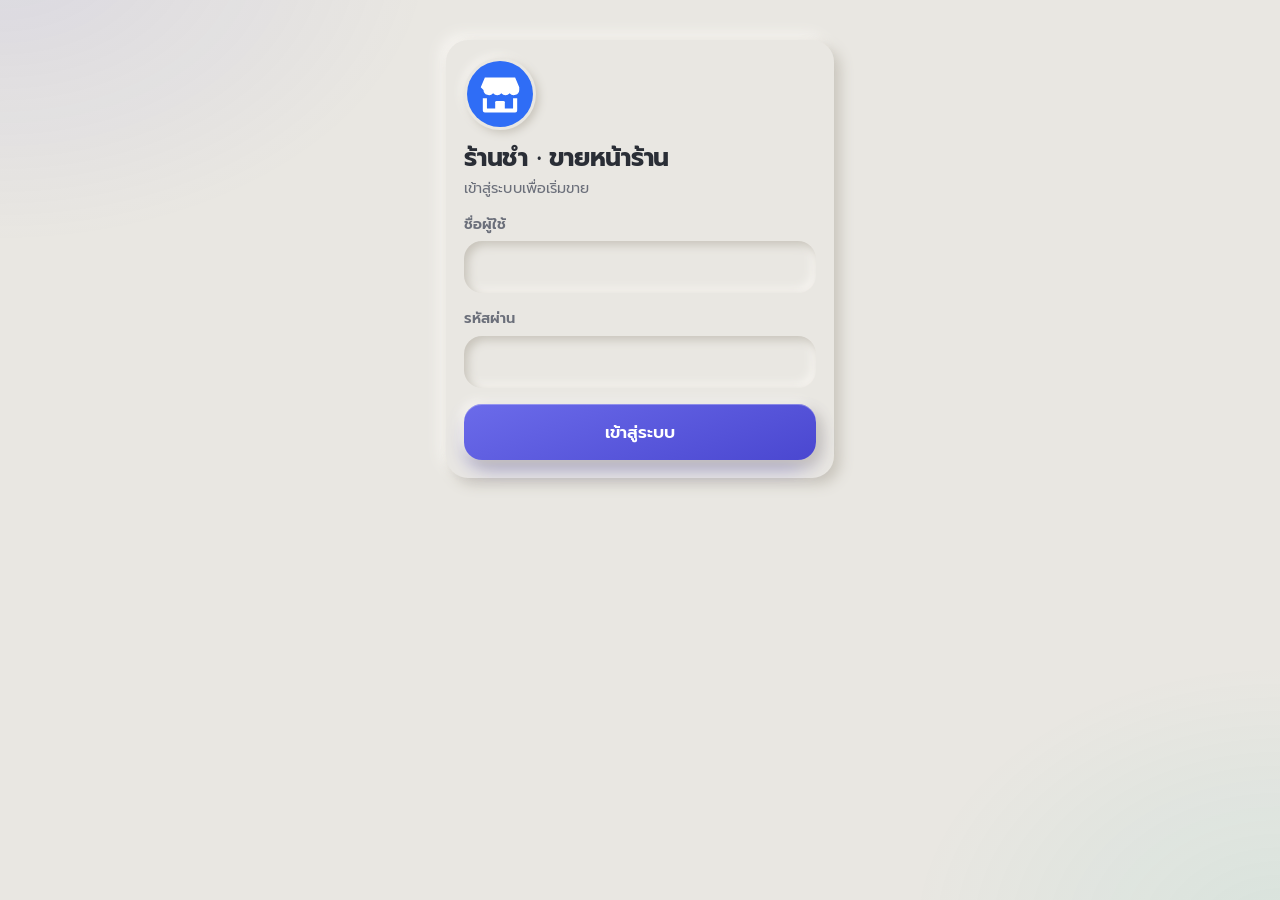
==== index.html @ 68f58798 "Add files via upload" ====
<!DOCTYPE html>
<html lang="th"><head><meta charset="utf-8">
<meta name="viewport" content="width=device-width, initial-scale=1, viewport-fit=cover">
<meta name="robots" content="noindex">
<title>ร้านชำ POS</title>
<link rel="preconnect" href="https://fonts.googleapis.com"><link rel="preconnect" href="https://fonts.gstatic.com" crossorigin>
<link href="https://fonts.googleapis.com/css2?family=IBM+Plex+Sans+Thai:wght@400;500;600;700&display=swap" rel="stylesheet">
<link rel="icon" type="image/svg+xml" href="logo.svg">
<link rel="stylesheet" href="style.css?v=61"><link rel="stylesheet" href="neu.css?v=61"><link rel="stylesheet" href="pos.css?v=61"><link rel="stylesheet" href="themes.css?v=61">
</head><body class="neu pos">
<script>try{var t=localStorage.getItem("posTheme");t=(t==="prem"||t==="night")?"prem":"soft";document.body.dataset.theme=t}catch(e){document.body.dataset.theme="soft"}</script>
<div id="app"></div>
<div id="mroot"></div>
<div id="toast" role="status"></div>
<script src="config.js?v=61"></script>
<script src="html5-qrcode.min.js?v=61"></script>
<script src="qrlib.js?v=61"></script>
<script src="pos.js?v=61"></script>
<script src="labels.js?v=61"></script>
<script src="books.js?v=61"></script>
<script src="recv.js?v=61"></script>
<script src="ext.js?v=61"></script>
</body></html>
---- style.css ----
/* style.css — ใช้ร่วมกันทั้งหน้าร้านและหน้าผู้ดูแล (โทนเบา สีน้อย) */
:root{color-scheme:light;
--bg:#fffdf8;--surface:#fff;--soft:#f7f2e4;--tx:#262a26;--mu:#625f55;--line:#e8e3d3;
--pr:#2f9457;--pr2:#257a47;--prt:#fff;--acc:#2a7a4b;--acct:#fff;--accs:#eef7ef;--hd1:#2a7a4b;--hd2:#256d43;--hr1:#fdeec8;--hr2:#fff8e3;--hrt:#4a3a1a;
--ok:#168a4a;--er:#c0261a;--ers:#fdecea;--ring:#2f9457;--sh:0 1px 3px rgba(60,50,20,.07)}

*{box-sizing:border-box}
html{-webkit-text-size-adjust:100%}
body{margin:0;background:var(--bg);color:var(--tx);font:400 16px/1.55 'Noto Sans Thai',system-ui,sans-serif;-webkit-font-smoothing:antialiased}
body.lock{overflow:hidden}
button,input,select,textarea{font:inherit;color:inherit}
button{cursor:pointer}
h1,h2,h3,p,ol{margin:0}
:focus-visible{outline:3px solid var(--ring);outline-offset:2px}
.sr{position:absolute;width:1px;height:1px;overflow:hidden;clip:rect(0 0 0 0);white-space:nowrap}
.ic{flex:none}
.mu{color:var(--mu);font-size:14.5px}

/* ---------- โครงหน้า ---------- */
.wrap{max-width:1120px;margin:0 auto;padding:16px 16px 120px}
.awrap{max-width:860px;margin:0 auto;padding:4px 16px 120px}
.top{position:sticky;top:0;z-index:30;background:var(--surface);border-bottom:1px solid var(--line);padding-top:env(safe-area-inset-top)}
.bar{max-width:1120px;margin:0 auto;display:flex;align-items:center;gap:12px;padding:10px 16px}
.logo{width:42px;height:42px;border-radius:13px;background:var(--accs);color:var(--pr);display:grid;place-items:center;flex:none}
.brand{flex:1;min-width:0;font-size:15px;line-height:1.3;font-weight:700}
.brand b{display:block}
.brand span{display:block;font-size:13px;font-weight:400;color:var(--mu)}
.cartbtn{display:inline-flex;align-items:center;gap:8px;min-height:46px;padding:0 14px;border-radius:14px;border:1.5px solid var(--line);background:var(--surface);font-weight:600}
.badge{min-width:24px;height:24px;border-radius:99px;background:var(--pr);color:var(--prt);font-size:13px;font-weight:800;display:inline-grid;place-items:center;padding:0 6px}
@media(max-width:420px){.hide-s{display:none}}

.hero{padding:4px 2px 12px}
.hero h2{font-size:22px;line-height:1.3;font-weight:700}
.hero p{margin-top:4px;font-size:15.5px;color:var(--mu)}
.hchip{display:inline-flex;align-items:center;gap:6px;margin-top:10px;padding:5px 12px;border-radius:99px;background:var(--accs);color:var(--mu);font-size:14px}

.prog{margin:2px 0 16px}
.segs{display:flex;gap:6px}
.segs i{flex:1;height:6px;border-radius:99px;background:var(--line)}
.segs i.d{background:var(--pr);opacity:.4}
.segs i.c{background:var(--pr)}
.plabel{font-size:14px;color:var(--mu);margin-top:8px}
.plabel b{color:var(--tx)}
.h2{font-size:22px;line-height:1.3;font-weight:700;margin:4px 0 12px}
.back{display:inline-flex;align-items:center;gap:4px;border:0;background:none;color:var(--mu);font-weight:600;min-height:44px;padding:0 4px;margin-bottom:2px}

/* ---------- ปุ่ม / ฟอร์ม ---------- */
.btn{display:inline-flex;align-items:center;justify-content:center;gap:8px;min-height:48px;padding:0 18px;border-radius:14px;border:1.5px solid var(--line);background:var(--surface);color:var(--tx);font-weight:600;text-decoration:none;transition:background .15s,transform .05s}
.btn:hover{background:var(--soft)}
.btn:active{transform:scale(.98)}
.btn.pri{background:var(--pr);border-color:var(--pr);color:var(--prt)}
.btn.pri:hover{background:var(--pr2);border-color:var(--pr2)}
.btn.sm{min-height:42px;padding:0 14px;font-size:15px;border-radius:12px}
.btn.lg{min-height:56px;font-size:17px;border-radius:16px}
.btn.w{width:100%}
.btn.dng{color:var(--er)}
.btn[disabled]{opacity:.4;cursor:not-allowed}
.iconbtn{width:44px;height:44px;border-radius:12px;border:0;background:var(--soft);display:grid;place-items:center;flex:none}
.stack{display:grid;gap:10px;margin-top:16px}

.fld{display:block;margin-top:14px}
.lbl{display:block;font-weight:600;margin:0 0 6px;font-size:15px}
.req{color:var(--er)}
.opt-t{font-weight:400;color:var(--mu);font-size:14px}
.inp{width:100%;min-height:50px;padding:10px 14px;border:1.5px solid var(--line);border-radius:12px;background:var(--surface);font-size:16px}
.inp:focus{border-color:var(--pr)}
.inp.bad{border-color:var(--er)}
textarea.inp{min-height:96px;resize:vertical}
select.inp{min-height:46px;padding:8px 12px}
.hint{font-size:14px;color:var(--mu);margin-top:6px}
.err{color:var(--er);font-size:14.5px;margin-top:6px;font-weight:500}
.sec{background:var(--surface);border:1px solid var(--line);border-radius:18px;padding:16px;margin-bottom:14px;box-shadow:var(--sh)}
.sec h3{font-size:17px;font-weight:700}
.sub{font-size:14.5px;color:var(--mu);margin-top:2px}
.note{display:flex;gap:10px;align-items:flex-start;background:var(--accs);border-radius:14px;padding:12px 14px;font-size:15px;margin:4px 0 14px}
.note .ic{margin-top:3px}

/* ---------- สินค้า ---------- */
.search{position:relative}
.search .ic{position:absolute;left:15px;top:50%;transform:translateY(-50%);color:var(--mu);pointer-events:none}
.search .inp{padding-left:46px;min-height:54px;border-radius:16px}
.gmeta{font-size:14px;color:var(--mu);margin:12px 2px 10px;min-height:21px}
.grid{display:grid;grid-template-columns:repeat(auto-fill,minmax(150px,1fr));gap:12px}
@media(min-width:720px){.grid{grid-template-columns:repeat(3,1fr);gap:16px}}
@media(min-width:1040px){.grid{grid-template-columns:repeat(4,1fr)}}
.card{background:var(--surface);border:1px solid var(--line);border-radius:18px;overflow:hidden;display:flex;flex-direction:column;box-shadow:var(--sh)}
.cimg{display:block;width:100%;aspect-ratio:1/1;border:0;padding:0;background:var(--soft);overflow:hidden}
.cimg img{width:100%;height:100%;object-fit:cover;display:block}
.ph{display:grid;place-items:center;width:100%;height:100%;color:var(--mu);background:linear-gradient(135deg,var(--soft),var(--accs))}
.cbody{padding:12px;display:flex;flex-direction:column;gap:6px;flex:1}
.cbody h3{font-size:16px;line-height:1.35;font-weight:700}
.desc{font-size:14px;line-height:1.45;color:var(--mu);display:-webkit-box;-webkit-line-clamp:2;-webkit-box-orient:vertical;overflow:hidden}
.chip{align-self:flex-start;font-size:13px;font-weight:600;padding:2px 10px;border-radius:99px;background:var(--soft);color:var(--mu)}
.cbody .btn{margin-top:auto}
.cbody .chip+.btn,.cbody .desc+.btn,.cbody h3+.btn{margin-top:auto}
.empty{text-align:center;padding:44px 16px;color:var(--mu);display:grid;gap:12px;justify-items:center}
.sk{aspect-ratio:3/4;border-radius:18px;background:linear-gradient(90deg,var(--soft),var(--line),var(--soft));background-size:200% 100%;animation:sh 1.2s infinite linear}
@keyframes sh{to{background-position:-200% 0}}

/* ---------- รายการสั่งซื้อ ---------- */
.list{display:grid;gap:10px}
.line{display:flex;gap:12px;background:var(--surface);border:1px solid var(--line);border-radius:18px;padding:12px;box-shadow:var(--sh)}
.lthumb{width:72px;height:72px;border-radius:12px;overflow:hidden;flex:none;background:var(--soft)}
.lthumb img{width:100%;height:100%;object-fit:cover;display:block}
.linfo{flex:1;min-width:0}
.linfo b{display:block;line-height:1.35}
.lctl{display:flex;align-items:center;justify-content:space-between;gap:8px;margin-top:8px;flex-wrap:wrap}
.qty{display:inline-flex;align-items:center;border:1.5px solid var(--line);border-radius:14px;overflow:hidden;background:var(--surface)}
.qty button{width:48px;height:48px;border:0;background:var(--soft);font-size:22px;line-height:1;display:grid;place-items:center}
.qty input{width:60px;height:48px;border:0;text-align:center;font-weight:700;font-size:17px;background:transparent;-moz-appearance:textfield;padding:0}
.qty input::-webkit-outer-spin-button,.qty input::-webkit-inner-spin-button{-webkit-appearance:none;margin:0}
.sumrow{display:flex;justify-content:space-between;gap:12px;padding:10px 0;border-bottom:1px solid var(--line)}
.sumrow:last-child{border:0}
pre{white-space:pre-wrap;word-break:break-word;background:var(--soft);padding:14px;border-radius:14px;font:14.5px/1.7 'Noto Sans Thai',system-ui,sans-serif;margin:12px 0 0}
.how{padding-left:22px;display:grid;gap:4px;margin-top:8px}
.okmark{width:64px;height:64px;border-radius:50%;background:var(--accs);color:var(--pr);display:grid;place-items:center}

/* ---------- ปุ่มลอย / toast / modal ---------- */
.fabwrap{position:fixed;left:0;right:0;bottom:0;padding:12px 16px calc(12px + env(safe-area-inset-bottom));z-index:40;pointer-events:none;display:flex;justify-content:center}
.fab{pointer-events:auto;width:100%;max-width:520px;min-height:58px;border:0;border-radius:18px;background:var(--pr);color:var(--prt);display:flex;align-items:center;justify-content:space-between;padding:0 18px;font-weight:700;font-size:16px;box-shadow:0 4px 14px rgba(0,0,0,.16)}
.fab span{display:inline-flex;align-items:center;gap:8px}
#toast{position:fixed;left:50%;bottom:calc(92px + env(safe-area-inset-bottom));transform:translateX(-50%);background:var(--tx);color:var(--bg);padding:10px 16px;border-radius:12px;z-index:90;max-width:calc(100% - 32px);display:none;font-weight:500;font-size:14.5px;opacity:.94;text-align:center}
.scrim{position:fixed;inset:0;background:rgba(10,20,10,.55);z-index:60;display:flex;align-items:flex-end;justify-content:center;animation:fade .15s}
.sheet{background:var(--surface);width:100%;max-width:520px;max-height:92vh;max-height:92dvh;display:flex;flex-direction:column;border-radius:24px 24px 0 0;animation:up .2s ease-out;outline:0}
@media(min-width:640px){.scrim{align-items:center}.sheet{border-radius:24px}}
.shead{display:flex;align-items:flex-start;gap:12px;padding:16px 16px 8px}
.shead h2{flex:1;font-size:20px;line-height:1.3}
.sbody{padding:0 16px 12px;overflow:auto;flex:1}
.sfoot{padding:12px 16px calc(12px + env(safe-area-inset-bottom));border-top:1px solid var(--line)}
.simg{width:100%;max-height:240px;object-fit:cover;border-radius:16px;margin:4px 0 10px;display:block}
.sdesc{color:var(--mu);margin-bottom:6px}
.opts{display:grid;gap:8px}
.opt{display:flex;align-items:center;gap:12px;width:100%;min-height:56px;padding:10px 14px;border:1.5px solid var(--line);border-radius:14px;background:var(--surface);text-align:left;font-weight:500}
.opt .radio{width:22px;height:22px;border-radius:50%;border:2px solid var(--mu);flex:none;display:grid;place-items:center}
.opt[aria-checked=true]{border-color:var(--pr);background:var(--accs);font-weight:700}
.opt[aria-checked=true] .radio{border-color:var(--pr)}
.opt[aria-checked=true] .radio::after{content:"";width:12px;height:12px;border-radius:50%;background:var(--pr)}
.sbody .lbl{margin-top:16px}
@keyframes fade{from{opacity:0}}
@keyframes up{from{transform:translateY(24px);opacity:0}}
@media(prefers-reduced-motion:reduce){*{animation:none!important;transition:none!important}}

/* ---------- หน้าผู้ดูแล ---------- */
.tabs{display:flex;gap:4px;background:var(--soft);padding:4px;border-radius:16px;margin:14px 0 16px;overflow-x:auto;scrollbar-width:none}
.tabs::-webkit-scrollbar{display:none}
.tabs a{flex:1 0 auto;white-space:nowrap;text-align:center;padding:11px 12px;border-radius:12px;text-decoration:none;color:var(--mu);font-weight:600;font-size:15px}
.tabs a.on{background:var(--surface);color:var(--tx);box-shadow:var(--sh)}
.lhead{display:flex;align-items:center;justify-content:space-between;gap:12px;margin-bottom:12px}
.lhead .h2{margin:0}
.tools{display:grid;gap:10px}
.trow{display:flex;gap:10px;align-items:center;justify-content:space-between;flex-wrap:wrap}
.chips{display:flex;gap:8px;overflow-x:auto;padding:2px 0}
.chipb{border:1.5px solid var(--line);background:var(--surface);border-radius:99px;min-height:42px;padding:0 14px;font-weight:600;white-space:nowrap}
.chipb[aria-pressed=true]{background:var(--pr);color:var(--prt);border-color:var(--pr)}
.alist{display:grid;gap:8px}
.aitem{background:var(--surface);border:1px solid var(--line);border-radius:16px;overflow:hidden}
.arow{display:flex;align-items:center;gap:8px;padding:8px}
.racts{display:flex;flex-wrap:wrap;align-items:center;gap:8px;padding:2px 10px 12px 74px}
.arow.off .rmain{opacity:.6}
.rmain{flex:1;min-width:0;display:flex;align-items:center;gap:12px;border:0;background:none;text-align:left;padding:4px;border-radius:12px}
.athumb{width:54px;height:54px;border-radius:12px;overflow:hidden;flex:none;background:var(--soft)}
.athumb img{width:100%;height:100%;object-fit:cover;display:block}
.rname{font-weight:600;line-height:1.3;display:-webkit-box;-webkit-line-clamp:2;-webkit-box-orient:vertical;overflow:hidden;word-break:break-word}
.rmeta{font-size:13.5px;color:var(--mu)}
.sw{display:flex;flex-direction:column;align-items:center;gap:2px;position:relative;cursor:pointer;min-width:54px}
.sw input{position:absolute;inset:0;opacity:0;width:100%;height:100%;margin:0;cursor:pointer}
.trk{width:46px;height:28px;border-radius:99px;background:#a3a8a4;position:relative;transition:background .15s;flex:none}
.trk::after{content:"";position:absolute;top:3px;left:3px;width:22px;height:22px;border-radius:50%;background:#fff;transition:transform .15s}
.sw input:checked+.trk{background:var(--pr)}
.sw input:checked+.trk::after{transform:translateX(18px)}
.sw input:focus-visible+.trk{outline:3px solid var(--ring);outline-offset:2px}
.swl{font-size:12.5px;font-weight:600;color:var(--mu)}
.sw.inline{flex-direction:row;gap:10px;min-width:0;min-height:44px}
.sw.inline input{width:46px}
.sw.inline .swl{font-size:15px;color:var(--tx)}
.menu{display:grid;gap:2px;padding:4px 8px 14px}
.menu .btn{justify-content:flex-start;border:0;background:transparent;min-height:54px;font-weight:600;font-size:16px}
.menu .btn:hover{background:var(--soft)}
.edit{max-width:760px;margin:0 auto}
.upl{display:flex;gap:14px;align-items:center}
.prev{width:104px;height:104px;border-radius:16px;overflow:hidden;background:var(--soft);flex:none;display:grid;place-items:center;color:var(--mu)}
.prev img{width:100%;height:100%;object-fit:cover;display:block}
.ubtns{display:grid;gap:8px}
label.btn:focus-within{outline:3px solid var(--ring);outline-offset:2px}
.vrow{border:1.5px solid var(--line);border-radius:16px;padding:12px;margin-top:12px;background:var(--surface)}
.vrow.off{background:var(--soft)}
.vgrid{display:grid;grid-template-columns:1fr 1fr;gap:10px}
.vgrid .lbl{font-size:13.5px;margin-bottom:4px}
@media(min-width:720px){.vgrid{grid-template-columns:1fr 1fr 1.2fr 1.2fr}}
.vfoot{display:flex;align-items:center;justify-content:space-between;gap:8px;margin-top:10px;flex-wrap:wrap}
.vact{display:flex;gap:8px}
.savebar{position:fixed;left:0;right:0;bottom:0;z-index:40;background:var(--surface);border-top:1px solid var(--line);padding:10px 16px calc(10px + env(safe-area-inset-bottom))}
.savebar .in{max-width:760px;margin:0 auto;display:flex;gap:10px}
.savebar .btn.pri{flex:1}
.chipset{display:flex;flex-wrap:wrap;gap:8px}
.cs{display:inline-flex;align-items:center;gap:2px;padding:4px 4px 4px 12px;border-radius:99px;background:var(--soft);font-weight:500}
.cs button{width:32px;height:32px;border-radius:50%;border:0;background:transparent;display:grid;place-items:center}
.addrow{display:flex;gap:8px;margin-top:10px}
.meter{height:10px;border-radius:99px;background:var(--soft);overflow:hidden;margin-top:8px}
.meter i{display:block;height:100%;background:var(--pr);border-radius:99px}
.adminlink{text-align:center;margin-top:32px;font-size:14px}
.adminlink a{color:var(--mu);padding:12px;display:inline-block}
.pdp{max-width:560px;margin:0 auto}
.pdp .simg{max-height:340px}
.login{max-width:420px;margin:0 auto;padding:40px 16px}

/* ================= v5: โทนเขียว-ครีม เบา อ่านง่าย ================= */
.top{background:linear-gradient(135deg,var(--hd1),var(--hd2));border-bottom:0;box-shadow:0 1px 6px rgba(30,80,50,.18)}
.top .brand,.top .cartbtn{color:#fff}
.top .brand{font-size:16.5px;font-weight:800}
.top .logo{background:rgba(255,255,255,.9);color:var(--pr)}
.top .cartbtn{background:rgba(255,255,255,.14);border-color:rgba(255,255,255,.35)}
.top .cartbtn:hover{background:rgba(255,255,255,.24)}
.top .btn,.top .iconbtn{background:rgba(255,255,255,.16);color:#fff;border-color:rgba(255,255,255,.35)}
.top .badge{background:#f3d98b;color:#3d2f0b}
.hero{background:linear-gradient(120deg,var(--hr1),var(--hr2));color:var(--hrt);border:1px solid var(--line);border-radius:20px;padding:18px;margin-bottom:14px}
.hero h2{font-size:25px;font-weight:800}
.hero p{color:var(--hrt);opacity:.9;font-size:16.5px}
.hero .hchip{background:rgba(255,255,255,.7);color:var(--hrt);font-weight:600}
.segs i.d{background:var(--pr);opacity:.4}
.segs i.c{background:var(--pr)}
.plabel{font-size:15px}
.h2{font-size:24px;font-weight:800}
.btn.pri:hover{background:var(--pr2)}
.sec{border-top:1px solid var(--line)}
.note{background:var(--accs);border:1px solid var(--line);color:var(--tx)}
.inp:focus{border-color:var(--pr);box-shadow:0 0 0 3px rgba(42,122,75,.15)}
.chipb[aria-pressed=true]{background:var(--pr);color:var(--prt);border-color:var(--pr)}

/* รายการสินค้า: แถวเดียวต่อสินค้า ชื่อใหญ่เด่น รูปเล็ก */
.grid{grid-template-columns:1fr;gap:10px}
@media(min-width:720px){.grid{grid-template-columns:repeat(2,1fr);gap:12px}}
@media(min-width:1040px){.grid{grid-template-columns:repeat(3,1fr)}}
.card{flex-direction:row;align-items:center;gap:12px;padding:12px;border-radius:16px;border:1px solid var(--line);background:var(--surface)}
.cimg{width:60px;height:60px;aspect-ratio:auto;flex:none;border-radius:12px;cursor:pointer}
.ph{background:var(--accs);color:var(--pr)}
.cbody{padding:0;gap:4px;min-width:0}
.cbody h3{font-size:19px;line-height:1.35;font-weight:800;color:var(--tx)}
.cbody h3 a{color:inherit;text-decoration:none}
.card .btn.go{margin-top:0;flex:none;min-height:48px;padding:0 12px 0 18px;font-size:17px;font-weight:700;box-shadow:none}
.lthumb{width:52px;height:52px}
.linfo b{font-size:18px;font-weight:800}
.linfo .mu{font-size:16px;color:var(--tx);font-weight:600}

/* หน้ารายละเอียดสินค้า */
.phead{display:flex;gap:14px;align-items:center;margin-bottom:6px}
.phead .simg{width:84px;height:84px;max-height:none;object-fit:cover;border-radius:16px;margin:0;flex:none}
.phead .h2{font-size:26px;margin:0}
.sdesc{font-size:16px;margin-top:4px}
.lbl{font-size:17px;font-weight:700}
.opt{font-size:18px;font-weight:700}
.qwrap{display:inline-flex;align-items:center;gap:10px}
.qu{font-size:20px;font-weight:800;color:var(--pr)}

/* โลโก้ + เบอร์โทร */
.logo-img{width:46px;height:46px;border-radius:50%;flex:none;display:block;background:#fff;box-shadow:0 0 0 2px rgba(255,255,255,.6)}
.tel{display:inline-flex;align-items:center;gap:6px;font-weight:700;color:var(--pr);text-decoration:none}
.tel.hchip{background:rgba(255,255,255,.85);color:var(--pr);padding:5px 12px;border-radius:99px;margin-left:4px}
.adminlink .tel{font-size:17px;margin-bottom:6px}

/* ================= v8: โทนสว่าง (บังคับโหมดสว่างเสมอ) ================= */
.top{background:#fff;box-shadow:0 1px 0 var(--line),0 2px 8px rgba(60,50,20,.05)}
.top .brand,.top .cartbtn{color:#1f6a3d}
.top .cartbtn{background:var(--accs);border-color:#cfe6d4}
.top .cartbtn:hover{background:#e0f0e4}
.top .btn,.top .iconbtn{background:var(--accs);color:#1f6a3d;border-color:#cfe6d4}
.top .badge{background:var(--pr);color:#fff}
.logo-img{box-shadow:0 0 0 2px #cfe6d4}
.hero{box-shadow:none}
.inp:focus{box-shadow:0 0 0 3px rgba(47,148,87,.18)}
/* ปุ่มสลับหน้าร้าน/แอดมิน */
.swbtn{display:inline-flex;align-items:center;gap:6px;min-height:46px;padding:0 12px;border-radius:14px;border:1.5px solid #f0c868;background:#fff6dc;color:#6b4a00;font-weight:700;font-size:15px;text-decoration:none;white-space:nowrap}
.top .swbtn{background:#fff6dc;color:#6b4a00;border-color:#f0c868}
.swbtn:hover{background:#ffefc2}
@media(max-width:360px){.swbtn .t{display:none}}
/* รายการขายดี */
.topsec{margin:4px 0 14px}
.topsec h3{font-size:18px;font-weight:800;margin:0 2px 8px;display:flex;align-items:center;gap:6px}
.topsec h3 small{font-weight:500;color:var(--mu);font-size:14px}
.card.hot{border-color:#f0c868;background:#fffaf0}
.rank{flex:none;width:28px;height:28px;border-radius:50%;background:#ffe39a;color:#5b3d00;font-weight:800;display:grid;place-items:center;font-size:14px}
.h3b{font-size:18px;font-weight:800;margin:6px 2px 4px}
.hide-s{}

/* ================= v9: ดีไซน์ใหม่ — เขียว / ครีม / ทอง (โทนเดียว) ================= */
:root{--gold:#d4a017;--goldd:#8a5a00;--gl:#fff3d0;--gll:#fffaf0;--gline:#f0d58c;--sh:0 1px 2px rgba(60,45,10,.05),0 6px 14px -8px rgba(60,45,10,.18);--sh2:0 10px 22px -12px rgba(150,100,10,.45)}
body{background:radial-gradient(1200px 400px at 50% -80px,#fff6dc 0,rgba(255,246,220,0) 70%),var(--bg)}
.top{backdrop-filter:saturate(1.4) blur(8px);background:rgba(255,255,255,.92)}
.hero{background:linear-gradient(135deg,#fff4d3 0%,#fffaf0 55%,#eaf6ec 100%);border:1px solid var(--gline);border-radius:24px;padding:20px 18px;box-shadow:var(--sh);position:relative;overflow:hidden}
.hero::after{content:"";position:absolute;right:-40px;top:-40px;width:150px;height:150px;border-radius:50%;background:radial-gradient(circle,rgba(212,160,23,.22),rgba(212,160,23,0) 70%);pointer-events:none}
.hero h2{font-size:25px;font-weight:800;color:#3d2c08}
.hero p{color:#6b5a3a}
.hero-act{display:flex;flex-wrap:wrap;gap:8px;align-items:center;margin-top:14px}
.hero-act .btn{min-height:46px}
.hero .tel.hchip{margin:0;background:#fff;border:1.5px solid #cfe6d4;min-height:46px;padding:0 14px}
.hnote{display:flex;align-items:center;gap:6px;margin-top:12px;font-size:14px;color:#6b5a3a}
.prog{margin:4px 0 14px}
.search .inp{border:1.5px solid #e6d9b3;background:#fff;box-shadow:var(--sh)}
.search .inp:focus{border-color:var(--pr)}

/* หมวด */
.cats{display:flex;gap:8px;overflow-x:auto;padding:12px 2px 4px;scrollbar-width:none;-webkit-overflow-scrolling:touch}
.cats::-webkit-scrollbar{display:none}
.cat{flex:none;min-height:42px;padding:0 16px;border-radius:99px;border:1.5px solid #e6d9b3;background:#fff;font-weight:700;font-size:15.5px;color:#4a3d22;transition:background .15s,color .15s,transform .1s}
.cat:active{transform:scale(.96)}
.cat[aria-pressed=true]{background:var(--pr);border-color:var(--pr);color:#fff;box-shadow:0 4px 10px -4px rgba(47,148,87,.6)}

/* ขายดี — แยกเป็นโซนทองเด่นชัด มีมิติ */
.best{position:relative;margin:14px 0 22px;padding:16px 14px 14px;border-radius:26px;background:linear-gradient(165deg,#fffbee 0%,#ffefc2 100%);border:1px solid var(--gline);box-shadow:var(--sh2),inset 0 1px 0 #fff;overflow:hidden}
.best::before{content:"";position:absolute;right:-30px;top:-30px;width:140px;height:140px;border-radius:50%;background:radial-gradient(circle,rgba(212,160,23,.28),rgba(212,160,23,0) 70%)}
.best-h{display:flex;align-items:center;gap:12px;margin-bottom:12px;position:relative}
.best-ic{width:44px;height:44px;border-radius:14px;background:linear-gradient(145deg,#f8d25a,#d4a017);color:#fff;display:grid;place-items:center;box-shadow:0 6px 12px -4px rgba(180,120,0,.55),inset 0 1px 0 rgba(255,255,255,.5);flex:none}
.best-ic .ic{fill:#fff}
.best-h h3{font-size:21px;font-weight:800;color:#5b3d00;line-height:1.2}
.best-h p{font-size:14px;color:#8a6a2a}
.b1{position:relative;display:flex;align-items:center;gap:12px;padding:14px 12px 14px 16px;border-radius:20px;background:#fff;border:1px solid var(--gline);box-shadow:0 10px 18px -10px rgba(120,80,0,.5)}
.b1 .medal{position:absolute;left:-6px;top:-8px}
.bpic{width:58px;height:58px;border-radius:16px;overflow:hidden;background:var(--gl);color:var(--gold);display:grid;place-items:center;flex:none}
.bpic img{width:100%;height:100%;object-fit:cover;display:block}
.b1-b{flex:1;min-width:0}
.tagc{display:inline-block;font-size:12.5px;font-weight:800;padding:2px 10px;border-radius:99px;background:var(--gl);color:var(--goldd);margin-bottom:4px}
.b1 h4{font-size:21px;line-height:1.3;font-weight:800;color:var(--tx)}
.b1 h4 a,.bm h4 a{color:inherit;text-decoration:none}
.b1 .go{flex:none;min-height:50px;padding:0 12px 0 18px;font-size:17px}
.brow{display:flex;gap:10px;overflow-x:auto;scroll-snap-type:x mandatory;padding:14px 2px 6px;margin:0 -2px;scrollbar-width:none}
.brow::-webkit-scrollbar{display:none}
.bm{position:relative;flex:0 0 156px;scroll-snap-align:start;background:#fff;border:1px solid var(--gline);border-radius:18px;padding:16px 12px 12px;display:flex;flex-direction:column;gap:10px;box-shadow:0 8px 14px -10px rgba(120,80,0,.5)}
.bm .medal{position:absolute;left:-4px;top:-8px}
.bm h4{font-size:17.5px;line-height:1.35;font-weight:800;min-height:47px;display:-webkit-box;-webkit-line-clamp:2;-webkit-box-orient:vertical;overflow:hidden}
.bm .go{width:100%}
.medal{width:32px;height:32px;border-radius:50%;display:grid;place-items:center;font-weight:800;font-size:15px;color:#fff;box-shadow:0 4px 8px -2px rgba(0,0,0,.28),inset 0 1px 0 rgba(255,255,255,.55);z-index:1}
.m1{background:linear-gradient(145deg,#f8d25a,#cf9a0f)}
.m2{background:linear-gradient(145deg,#d5d9de,#98a0a9)}
.m3{background:linear-gradient(145deg,#e6b27c,#b87333)}
.m4,.m5{background:linear-gradient(145deg,#f1e3bd,#cdb677);color:#5b3d00}
.sechead{display:flex;align-items:center;gap:12px;margin:2px 2px 0}
.sechead h3{font-size:20px;font-weight:800;color:#3d2c08;white-space:nowrap}
.sechead::after{content:"";flex:1;height:1.5px;background:linear-gradient(90deg,#e6d9b3,rgba(230,217,179,0))}

/* การ์ดสินค้าในรายการหลัก */
.card{border:1px solid #eadfc0;border-left:1px solid #eadfc0;border-radius:18px;background:#fff;box-shadow:var(--sh);transition:transform .15s,box-shadow .15s}
.card:hover{transform:translateY(-1px);box-shadow:0 10px 18px -10px rgba(60,45,10,.3)}
.card:active{transform:scale(.99)}
.cimg{border-radius:14px;width:58px;height:58px}
.ph{background:linear-gradient(145deg,#eaf6ec,#d6ecdb);color:var(--pr)}
.card .btn.go,.btn.go{background:var(--pr);border-color:var(--pr);color:#fff;box-shadow:0 3px 0 var(--pr2)}
.card .btn.go:hover,.btn.go:hover{background:var(--pr2);filter:none}
.btn.go:active{transform:translateY(2px);box-shadow:0 1px 0 var(--pr2)}
.cbody h3{font-size:19px;font-weight:800;color:#2b2418}
.gmeta{font-weight:500}

/* ลูกเล่น */
@keyframes rise{from{opacity:0;transform:translateY(10px)}to{opacity:1;transform:none}}
@keyframes pop{0%{transform:scale(.5)}55%{transform:scale(1.28)}100%{transform:scale(1)}}
@keyframes fabb{0%{transform:translateY(0)}35%{transform:translateY(-8px)}70%{transform:translateY(0)}85%{transform:translateY(-3px)}100%{transform:none}}
@keyframes ring{0%{transform:scale(.8);opacity:.7}100%{transform:scale(1.7);opacity:0}}
@keyframes okp{0%{transform:scale(.3);opacity:0}60%{transform:scale(1.12);opacity:1}100%{transform:scale(1)}}
@keyframes tin{from{opacity:0;transform:translate(-50%,10px)}to{opacity:.96;transform:translate(-50%,0)}}
.enter>*{animation:rise .3s both}
.enter>*:nth-child(2){animation-delay:.04s}.enter>*:nth-child(3){animation-delay:.08s}.enter>*:nth-child(4){animation-delay:.12s}.enter>*:nth-child(5){animation-delay:.16s}
.badge.bump{animation:pop .45s}
.fab.bump{animation:fabb .5s}
.fab{background:linear-gradient(135deg,#34a05f,#257a47);box-shadow:0 10px 22px -8px rgba(37,122,71,.65)}
#toast{animation:tin .22s both;background:#2b2418;color:#fff;border-radius:14px;padding:12px 18px}
.okmark{position:relative;background:linear-gradient(145deg,#d9f0df,#b9e2c4);color:var(--pr2);animation:okp .55s both}
.okmark::after{content:"";position:absolute;inset:0;border-radius:50%;border:3px solid #7fcf98;animation:ring 1.1s .3s 2 both}
.fab span:last-child{font-weight:800}
.sec{border-radius:20px;border-top:1px solid var(--line);box-shadow:var(--sh)}
.sec h3{color:#3d2c08}
.line{border-left:1px solid var(--line);border-radius:18px;box-shadow:var(--sh)}
.opt[aria-checked=true]{background:#eaf6ec;border-color:var(--pr)}
.note{background:#fff8e3;border:1px solid var(--gline);color:#5b4a1a}
.swbtn{background:var(--gl);border-color:var(--gline);color:var(--goldd)}
.top .swbtn{background:var(--gl);color:var(--goldd);border-color:var(--gline)}
@media(min-width:720px){.b1 h4{font-size:23px}.bm{flex-basis:200px}}
.b1{padding:14px 10px 14px 14px;gap:10px}
.bpic{width:50px;height:50px;border-radius:14px}
.b1 h4{font-size:20px;line-height:1.3}
.b1 .go{padding:0 8px 0 14px;min-height:48px}
.bm{flex-basis:168px}
.bm h4{font-size:16.5px;min-height:44px}

/* v11: รูปในการ์ดอันดับ 2-5 */
.bm{padding-top:20px}
.bm-t{display:flex;align-items:center;gap:10px}
.bpic.s{width:46px;height:46px;border-radius:12px}
.bm h4{min-height:0;font-size:16.5px}
.bm-t h4{flex:1;min-width:0}

/* ===== v12: premium depth — โทนเดิม (เขียว/ครีม/ทอง) เพิ่มมิติด้วยเงาหลายชั้น แสง และพื้นผิว ===== */
:root{
 --e1:0 1px 1px rgba(60,45,10,.04),0 2px 4px rgba(60,45,10,.04),0 8px 16px -8px rgba(60,45,10,.16);
 --e2:0 1px 1px rgba(60,45,10,.05),0 4px 8px rgba(60,45,10,.06),0 18px 28px -14px rgba(60,45,10,.28);
 --e3:0 2px 2px rgba(120,80,0,.06),0 10px 18px -6px rgba(120,80,0,.22),0 28px 40px -20px rgba(120,80,0,.38);
 --lit:inset 0 1px 0 rgba(255,255,255,.9);
 --ease:cubic-bezier(.2,.8,.2,1)}
body{background:radial-gradient(900px 420px at 85% -80px,#fff1c9 0,rgba(255,241,201,0) 70%),radial-gradient(700px 360px at -10% 0,#e9f5ea 0,rgba(233,245,234,0) 65%),var(--bg);background-attachment:fixed}

/* แถบหัว: กระจกฝ้าบางๆ ลอยเหนือเนื้อหา */
.top{background:rgba(255,255,255,.82);-webkit-backdrop-filter:saturate(1.4) blur(14px);backdrop-filter:saturate(1.4) blur(14px);box-shadow:0 1px 0 rgba(232,227,211,.9),0 10px 24px -16px rgba(60,45,10,.35)}
.top .logo{box-shadow:0 0 0 1px rgba(47,148,87,.15),0 4px 10px -4px rgba(47,148,87,.45),var(--lit)}
.cartbtn{box-shadow:var(--e1),var(--lit);transition:transform .18s var(--ease),box-shadow .18s var(--ease)}
.cartbtn:hover{transform:translateY(-1px);box-shadow:var(--e2),var(--lit)}

/* ช่องค้นหาและหมวด */
.search .inp{background:#fff;border:1px solid #e6dfc8;box-shadow:inset 0 2px 3px rgba(60,45,10,.05),0 1px 0 #fff;transition:box-shadow .2s,border-color .2s}
.search .inp:focus{border-color:var(--pr);box-shadow:0 0 0 4px rgba(47,148,87,.14),inset 0 1px 2px rgba(60,45,10,.04)}
.cat{box-shadow:var(--e1),var(--lit);transition:transform .15s var(--ease),box-shadow .15s}
.cat:active{transform:scale(.97)}
.cat[aria-pressed="true"]{background:linear-gradient(180deg,#38a463,var(--pr2));color:#fff;border-color:var(--pr2);box-shadow:0 6px 12px -6px rgba(37,122,71,.7),inset 0 1px 0 rgba(255,255,255,.28)}

/* การ์ดสินค้า: ยกระดับด้วยเงาหลายชั้นและขอบสว่าง */
.card{border-color:#ece3c8;background:linear-gradient(180deg,#fff 0,#fffdf8 100%);box-shadow:var(--e1),var(--lit);transition:transform .22s var(--ease),box-shadow .22s var(--ease),border-color .22s}
.card:hover{transform:translateY(-3px);box-shadow:var(--e2),var(--lit);border-color:#dfd3ae}
.card:active{transform:translateY(0) scale(.99);box-shadow:var(--e1)}
.cimg{box-shadow:0 0 0 1px rgba(60,45,10,.08),0 6px 10px -6px rgba(60,45,10,.35);transition:transform .25s var(--ease)}
.card:hover .cimg{transform:scale(1.04) rotate(-1.5deg)}
.card h3{letter-spacing:-.005em}

/* ปุ่มหลัก: สีไล่เล็กน้อย เงานูน กดแล้วจม */
.card .btn.go,.btn.go{background:linear-gradient(180deg,#3aa766 0,var(--pr) 55%,var(--pr2) 100%);border-color:var(--pr2);box-shadow:0 3px 0 #1d6038,0 8px 14px -6px rgba(37,122,71,.55),inset 0 1px 0 rgba(255,255,255,.3);transition:transform .12s,box-shadow .12s,filter .15s}
.card .btn.go:hover,.btn.go:hover{filter:brightness(1.05);background:linear-gradient(180deg,#3aa766 0,var(--pr) 55%,var(--pr2) 100%)}
.btn.go:active{transform:translateY(2px);box-shadow:0 1px 0 #1d6038,0 3px 6px -3px rgba(37,122,71,.5),inset 0 1px 0 rgba(255,255,255,.2)}
.btn.sm.go{box-shadow:0 2px 0 #1d6038,0 6px 10px -6px rgba(37,122,71,.5),inset 0 1px 0 rgba(255,255,255,.3)}

/* ยอดขาย */
.sold{display:inline-flex;align-items:center;gap:5px;margin-top:6px;padding:3px 10px 3px 8px;border-radius:99px;background:linear-gradient(180deg,#fff7de,#ffecb5);border:1px solid var(--gline);color:var(--goldd);font-size:13.5px;font-weight:700;line-height:1.35;box-shadow:inset 0 1px 0 #fff}
.sold .ic{color:#e08a00;fill:#ffc94d;stroke:#c97a00}
.sold.big{font-size:15px;padding:4px 12px 4px 9px;margin-top:6px}
.sold.sm{display:flex;margin:-2px 0 0;font-size:13px;justify-content:center;width:100%}
.card .sold{margin-top:5px}
.rsold{display:block;font-size:13px;font-weight:700;color:var(--goldd)}

/* โซนขายดี: ลึกขึ้น มีแสงด้านบนและกรอบทองสองชั้น */
.best{background:radial-gradient(420px 180px at 100% 0,rgba(255,255,255,.75),rgba(255,255,255,0) 70%),linear-gradient(165deg,#fffbee 0%,#ffeab0 100%);border-color:#ecd088;box-shadow:var(--e3),inset 0 1px 0 #fff,inset 0 0 0 4px rgba(255,255,255,.45)}
.best-ic{box-shadow:0 8px 14px -6px rgba(180,120,0,.65),inset 0 1px 0 rgba(255,255,255,.55),inset 0 -3px 0 rgba(140,90,0,.25)}
.b1{background:linear-gradient(180deg,#fff,#fffcf3);box-shadow:0 1px 0 #fff inset,0 2px 2px rgba(120,80,0,.06),0 14px 22px -12px rgba(120,80,0,.55)}
.bm{box-shadow:0 1px 0 #fff inset,0 2px 2px rgba(120,80,0,.05),0 12px 18px -12px rgba(120,80,0,.5);transition:transform .2s var(--ease),box-shadow .2s var(--ease)}
.bm:hover{transform:translateY(-3px)}
.bpic{box-shadow:0 0 0 1px rgba(120,80,0,.12),0 6px 10px -6px rgba(120,80,0,.45)}
.medal{box-shadow:0 5px 9px -2px rgba(0,0,0,.3),inset 0 1px 0 rgba(255,255,255,.6),inset 0 -2px 0 rgba(0,0,0,.12)}
.m1{animation:glint 3.6s ease-in-out 1.2s 2}
@keyframes glint{0%,100%{box-shadow:0 5px 9px -2px rgba(0,0,0,.3),inset 0 1px 0 rgba(255,255,255,.6),0 0 0 0 rgba(212,160,23,.0)}50%{box-shadow:0 5px 9px -2px rgba(0,0,0,.3),inset 0 1px 0 rgba(255,255,255,.6),0 0 0 7px rgba(212,160,23,.22)}}

/* ฮีโร่ และปุ่มลอยด้านล่าง */
.hero{box-shadow:var(--e2),var(--lit);border-color:#efdfae;background:radial-gradient(360px 160px at 100% 0,rgba(255,255,255,.7),rgba(255,255,255,0) 70%),linear-gradient(120deg,var(--hr1),var(--hr2))}
.fab{background:linear-gradient(180deg,#3aa766,var(--pr2));box-shadow:0 10px 24px -8px rgba(37,122,71,.65),0 2px 0 #1d6038,inset 0 1px 0 rgba(255,255,255,.3)}
.sheet{box-shadow:0 -10px 40px -10px rgba(40,30,5,.35)}
.scrim{-webkit-backdrop-filter:blur(3px);backdrop-filter:blur(3px)}

/* หน้าแอดมิน */
.aitem{box-shadow:var(--e1),var(--lit)}

@media(prefers-reduced-motion:reduce){.card,.cimg,.bm,.cat,.cartbtn{transition:none}.card:hover,.bm:hover{transform:none}.card:hover .cimg{transform:none}.m1{animation:none}}

.sold{border-radius:12px;align-items:flex-start;text-align:left}
.sold b{font-weight:800;white-space:nowrap}
.sold .ic{margin-top:3px}
.sold.sm{align-items:center;justify-content:center;text-align:center;padding:3px 8px;font-size:13px}
.sold.sm .ic{margin-top:0}
.b1-b{display:flex;flex-direction:column;align-items:flex-start}

.hcard{margin-top:10px;padding:12px 14px 14px;border:1px solid #ece3c8;border-radius:16px;background:linear-gradient(180deg,#fff,#fffdf8);box-shadow:var(--e1),var(--lit)}
.hhead{display:flex;justify-content:space-between;align-items:baseline;gap:8px;margin-bottom:4px}

.verline{margin-top:6px;text-align:center;font-size:12px;color:#a39d8a}

/* ===== v15: บล็อกสินค้ารูปใหญ่ · ดาว · ราคา · ติดต่อ/แผนที่ ===== */
.grid{grid-template-columns:repeat(2,minmax(0,1fr));gap:12px}
@media(min-width:720px){.grid{grid-template-columns:repeat(3,minmax(0,1fr));gap:16px}}
@media(min-width:1040px){.grid{grid-template-columns:repeat(4,minmax(0,1fr));gap:18px}}
.card.tile{flex-direction:column;align-items:stretch;gap:0;padding:0;border-radius:20px;overflow:hidden}
.tile .cimgw{position:relative;width:100%}
.tile .cimg{width:100%;height:auto;aspect-ratio:1/1;border-radius:0;box-shadow:none;background:var(--soft)}
.tile .cimg img{transition:transform .35s var(--ease)}
.card.tile:hover .cimg{transform:none}
.card.tile:hover .cimg img{transform:scale(1.06)}
.tile .cimgw::after{content:"";position:absolute;left:0;right:0;bottom:0;height:34%;background:linear-gradient(180deg,rgba(255,255,255,0),rgba(255,253,248,.9));pointer-events:none}
.tile .cbody{padding:10px 12px 4px;gap:4px;flex:1}
.tile .cbody h3{font-size:17px;line-height:1.35;font-weight:800;display:-webkit-box;-webkit-line-clamp:2;-webkit-box-orient:vertical;overflow:hidden;min-height:2.7em}
.tile .desc{font-size:13.5px}
.tile>.btn.go{margin:8px 12px 12px;width:auto;justify-content:center;min-height:48px;padding:0 14px;font-size:16.5px}
.tile .sold{margin-top:2px}
.price{margin:2px 0 0;font-size:14px;color:var(--mu)}
.price b{font-size:19px;font-weight:800;color:var(--pr2)}
/* ดาว */
.star{position:absolute;right:8px;top:8px;z-index:2;width:44px;height:44px;border-radius:50%;border:1px solid rgba(232,227,211,.95);background:rgba(255,255,255,.92);-webkit-backdrop-filter:blur(6px);backdrop-filter:blur(6px);display:grid;place-items:center;color:#9a937c;box-shadow:0 4px 10px -4px rgba(60,45,10,.35);transition:transform .18s var(--ease),color .15s,background .15s}
.star .ic{fill:transparent;transition:fill .15s}
.star:hover{transform:scale(1.08)}
.star:active{transform:scale(.92)}
.star.on{color:#d4a017;background:#fff7de;border-color:var(--gline)}
.star.on .ic{fill:#f5c542;stroke:#c98f00}
.star.on{animation:starpop .35s var(--ease)}
@keyframes starpop{0%{transform:scale(.7)}60%{transform:scale(1.25)}100%{transform:scale(1)}}
.favchip .ic{vertical-align:-3px;margin-right:2px;fill:transparent}
.favchip[aria-pressed="true"]{background:linear-gradient(180deg,#f8d25a,#d4a017);border-color:#b98400;color:#4a3300;box-shadow:0 6px 12px -6px rgba(180,120,0,.7),inset 0 1px 0 rgba(255,255,255,.5)}
.favchip[aria-pressed="true"] .ic{fill:#fff;stroke:#4a3300}
.phead{align-items:flex-start;gap:14px}
.phead .simg{width:132px;height:132px;border-radius:20px;box-shadow:var(--e2);object-fit:cover}
.phead .pinfo{flex:1;min-width:0}
.phead .star{position:static;flex:none}
/* ราคา */
.opt .olab{flex:1}
.oprice{font-weight:800;font-size:19px;color:var(--pr2);white-space:nowrap}
.oprice small{font-size:13px;font-weight:600;color:var(--mu)}
.total{display:flex;justify-content:space-between;align-items:baseline;gap:12px;margin:14px 0 4px;padding:12px 16px;border-radius:16px;background:linear-gradient(180deg,#f2faf3,#e6f4e9);border:1px solid #cfe6d4;color:#1f6a3d;font-weight:700;box-shadow:var(--lit)}
.total b{font-size:24px;font-weight:800}
.lprice{margin-top:2px;font-size:14.5px;color:var(--mu)}
.lprice b{color:var(--pr2);font-size:16px}
/* ติดต่อ / แผนที่ */
.contact{margin-top:34px}
.cgrid{display:grid;gap:14px;margin-top:12px}
@media(min-width:760px){.cgrid{grid-template-columns:minmax(0,5fr) minmax(0,7fr);align-items:stretch}}
.cinfo{display:grid;gap:10px;align-content:start;padding:16px;border-radius:20px;background:linear-gradient(180deg,#fff,#fffdf8);border:1px solid #ece3c8;box-shadow:var(--e1),var(--lit)}
.cname{font-size:18px;font-weight:800;color:#3d2c08}
.crow2{display:flex;align-items:center;gap:12px;padding:10px 12px;border-radius:14px;background:var(--accs);border:1px solid #d6ead9;color:#1f6a3d;text-decoration:none;font-weight:700;font-size:16.5px;transition:transform .15s var(--ease),box-shadow .15s}
.crow2:hover{transform:translateY(-1px);box-shadow:var(--e1)}
.crow2 small{display:block;font-size:12.5px;font-weight:500;color:var(--mu)}
.cinfo .btn.go{justify-content:center;text-decoration:none;margin-top:4px}
.cmap{position:relative;min-height:280px;border-radius:20px;overflow:hidden;border:1px solid #ece3c8;box-shadow:var(--e2);background:linear-gradient(135deg,#eaf3e6,#f6efd9)}
.cmap iframe{position:absolute;inset:0;width:100%;height:100%;border:0}
.sechead{margin:6px 2px 2px}
.lprice b{display:inline}

/* ===== v16: ตารางราคา · สรุปยอด · โทนสีสบายตา ===== */
:root{--sage:#eef6ef;--sage2:#dcebdf;--peach:#fdf1e4;--sky:#eef5f8;--lav:#f3eef7;--sunny:#fff6d8}
/* รายการราคาในการ์ด: แถวละขนาด ตัวเลขชิดขวา */
.plist{list-style:none;margin:8px 0 2px;padding:6px 10px;border-radius:14px;background:linear-gradient(180deg,#f6faf6,var(--sage));border:1px solid var(--sage2);display:grid}
.plist li{display:flex;justify-content:space-between;align-items:baseline;gap:8px;padding:5px 0;font-size:14px;color:#4a5a4d}
.plist li+li{border-top:1px dashed #cfe0d2}
.plist .pl{min-width:0;overflow:hidden;text-overflow:ellipsis;white-space:nowrap}
.plist .pv{white-space:nowrap;color:var(--pr2)}
.plist .pv b{font-size:16.5px;font-weight:800}
.plist .pv small{font-size:12px;font-weight:600;color:var(--mu)}
.plist .pv.unk{color:#a8822a}
.plist .pv.unk b{font-weight:700;letter-spacing:.04em}
.pq{color:#a8822a}
.oprice.unk,.oprice.unk b{color:#a8822a}
.oprice b{font-size:20px;font-weight:800}
.oprice small.u{margin-left:2px}
.oprice small{font-size:13px;font-weight:600;color:var(--mu)}
.opt{align-items:center}
.opt[aria-checked="true"]{background:linear-gradient(180deg,#f4faf5,#e8f4ea)}
/* ยอดรวม */
.total small{display:block;font-size:12.5px;font-weight:500;color:#5b7a63;margin-top:1px}
.total.unk{background:linear-gradient(180deg,#fffaea,var(--sunny));border-color:var(--gline);color:#8a6a1a}
.total.unk small{color:#9a7b2c}
/* ตารางสรุปหลังยืนยัน */
.calc .ctab{width:100%;border-collapse:separate;border-spacing:0;margin-top:10px;font-size:15px;overflow:hidden;border-radius:14px;border:1px solid var(--line)}
.ctab th{background:linear-gradient(180deg,#f7f3e6,#f1ebd8);color:#5b4a22;font-size:13px;font-weight:700;text-align:left;padding:9px 10px}
.ctab td{padding:10px;border-top:1px solid var(--line);vertical-align:top;background:#fff}
.ctab tbody tr:nth-child(even) td{background:#fcfaf3}
.ctab .n{text-align:right;white-space:nowrap}
.ctab td small{display:block;color:var(--mu);font-size:12.5px}
.ctab .pq{font-weight:700}
.calc .total{margin-top:12px}
/* หมวดสินค้า: จุดสีอ่อนช่วยจำแนก */
.cat[data-k]::before{content:"";display:inline-block;width:9px;height:9px;border-radius:50%;margin-right:7px;background:#cfd8c9;vertical-align:1px}
.cat[data-k=banana]::before{background:#f2cf4a}
.cat[data-k=potato]::before{background:#d2ad73}
.cat[data-k=taro]::before{background:#a98bc7}
.cat[data-k=pumpkin]::before{background:#f0a14a}
.cat[aria-pressed="true"]::before{box-shadow:0 0 0 2px rgba(255,255,255,.7)}
/* รูปการ์ด: พื้นหลังอ่อนตามหมวด */
.card.tile[data-k=banana] .cimg{background:#fff5cf}
.card.tile[data-k=potato] .cimg{background:#f8eedb}
.card.tile[data-k=taro] .cimg{background:#f1e9f6}
.card.tile[data-k=sweetpotato] .cimg{background:#f3e6f5}
.card.tile[data-k=pumpkin] .cimg{background:#fff0cf}
.card.tile[data-k=carrot] .cimg{background:#ffe9d8}
/* พื้นหลังหน้า: โทนอ่อนลง */
body{background:radial-gradient(900px 420px at 85% -80px,#fff4d6 0,rgba(255,244,214,0) 70%),radial-gradient(700px 360px at -10% 0,#eaf4ee 0,rgba(234,244,238,0) 65%),radial-gradient(600px 300px at 50% 100%,#f5f0f8 0,rgba(245,240,248,0) 70%),var(--bg)}
.tile .cbody h3{min-height:2.7em}
.tile .cbody{gap:6px}

/* ===== v17: โลโก้เคลื่อนไหว + ชื่อบริษัทมีมิติ ===== */
.logo-img{width:56px;height:56px;object-fit:cover;background:#7a746d;box-shadow:0 0 0 2px #fff,0 0 0 3.5px #e3c46d,0 6px 12px -4px rgba(120,80,0,.45)}
.top .brand{font-size:inherit}
.top .brand .bn{display:flex;flex-direction:column;align-items:flex-start;line-height:1.15}
.top .brand .bn .w{display:inline-block;font-size:inherit;font-weight:800;color:inherit;opacity:0;transform:translateY(8px);animation:wrise .6s var(--ease) forwards}
.top .brand .bn .w1{font-size:12.5px;font-weight:700;letter-spacing:.14em;color:#a8822a;animation-delay:.05s}
.top .brand .bn .w2{font-size:19px;letter-spacing:-.01em;animation-delay:.18s;
 background:linear-gradient(100deg,#1f6a3d 0%,#2f9457 30%,#c99a1e 50%,#2f9457 70%,#1f6a3d 100%);background-size:220% 100%;-webkit-background-clip:text;background-clip:text;-webkit-text-fill-color:transparent;color:transparent;
 filter:drop-shadow(0 1px 0 rgba(255,255,255,.9)) drop-shadow(0 1px 1px rgba(31,106,61,.16));
 animation:wrise .6s var(--ease) .18s forwards,shine 7s ease-in-out 1.2s infinite}
.top .brand .bn .w3{font-size:12.5px;font-weight:700;letter-spacing:.14em;color:#6b7f6f;animation-delay:.3s}
@keyframes wrise{to{opacity:1;transform:none}}
@keyframes shine{0%,55%{background-position:100% 0}100%{background-position:-120% 0}}
.top .brand .bn{transition:transform .25s var(--ease)}
.top .brand:hover .bn{transform:translateY(-1px)}
.top .logo-img{transition:transform .3s var(--ease)}
.top .logo-img:hover{transform:rotate(-4deg) scale(1.06)}
@media(max-width:420px){.top .brand .bn .w2{font-size:17.5px}}
@media(prefers-reduced-motion:reduce){.top .brand .bn .w{opacity:1;transform:none;animation:none}.top .brand .bn .w2{animation:none}}

/* ---------- v19: ข้อมูลบริษัท / เอกสาร (ใบสั่งซื้อ ใบแจ้งหนี้ ใบกำกับภาษี) ---------- */
.cname2{font-size:13.5px;color:var(--mu);line-height:1.6;margin:2px 0 4px}
.cname2 b{color:var(--tx);font-weight:600}
#docroot{position:fixed;inset:0;z-index:100;background:#e9e6da;display:flex;flex-direction:column}
.dc-bar{display:flex;gap:10px;justify-content:space-between;padding:10px 14px;padding-top:calc(10px + env(safe-area-inset-top));background:var(--surface);border-bottom:1px solid var(--line)}
.dc-scroll{flex:1;overflow:auto;padding:14px;-webkit-overflow-scrolling:touch}
.dc-sheet{background:#fff;color:#222;max-width:794px;margin:0 auto;padding:28px 26px 34px;box-shadow:0 2px 14px rgba(60,50,20,.15);font-size:14px;line-height:1.6}
.dc-top{display:flex;gap:16px;align-items:center;border-bottom:3px solid var(--pr2);padding-bottom:14px}
.dc-top img{border-radius:12px;flex:none}
.dc-title h2{font-size:21px;line-height:1.3;color:var(--pr2)}
.dc-title p{font-size:13px;color:var(--mu)}
.dc-grid{display:grid;grid-template-columns:1fr 250px;gap:18px;margin-top:14px}
.dc-seller{font-size:13.5px}
.dc-seller b{display:block;font-size:15px}
.dc-meta{margin:0;display:grid;grid-template-columns:auto 1fr;gap:3px 12px;align-content:start;font-size:13.5px;background:var(--soft);padding:10px 12px;border-radius:8px}
.dc-meta dt{color:var(--mu)}.dc-meta dd{margin:0;font-weight:600;text-align:right;word-break:break-all}
.dc-cust{margin-top:14px;border:1px solid var(--line);border-radius:8px;padding:10px 12px;font-size:13.5px}
.dc-cust b{display:block;font-size:15px}
.dc-lab{display:block;font-size:12.5px;color:var(--mu);margin-bottom:2px}
.dc-tw{margin-top:14px;overflow-x:auto}
.dc-tab{width:100%;border-collapse:collapse;min-width:520px;font-size:13.5px}
.dc-tab th{background:var(--pr2);color:#fff;font-weight:600;padding:7px 8px;text-align:left}
.dc-tab td{padding:7px 8px;border-bottom:1px solid var(--line);vertical-align:top}
.dc-tab .c{text-align:center;width:52px}.dc-tab .n{text-align:right;white-space:nowrap}
.dc-tab small{display:block;color:var(--mu);font-size:12.5px}
.dc-tab tr{break-inside:avoid}.dc-tab thead{display:table-header-group}
.dc-sum{margin-left:auto;max-width:340px;margin-top:12px}
.dc-sum>div{display:flex;justify-content:space-between;gap:12px;padding:5px 8px}
.dc-sum .g{background:var(--soft);border-radius:8px;font-size:15.5px;font-weight:700;color:var(--pr2)}
.dc-words{text-align:right;margin-top:6px;font-weight:600}
.dc-note{margin-top:14px;font-size:13px;background:#fffaf0;border:1px solid var(--line);border-radius:8px;padding:8px 12px}
.dc-end{break-inside:avoid}
.dc-sign{display:grid;grid-template-columns:1fr 1fr;gap:28px;margin-top:34px;text-align:center;font-size:13px}
.dc-sign p{font-weight:600}.dc-sign i{display:block;border-bottom:1px solid #777;height:44px;margin:0 10px 4px}
.dc-sign span{display:block}.dc-sign .d{color:var(--mu);margin-top:2px}
@media(max-width:620px){.dc-sheet{padding:18px 14px 26px}.dc-grid{grid-template-columns:1fr}.dc-top img{width:60px;height:60px}.dc-title h2{font-size:18px}.dc-sign{gap:12px}}
/* ฟอร์มออกเอกสาร (แอดมิน) */
.dform{display:grid;gap:10px;grid-template-columns:1fr 1fr}.dform .full{grid-column:1/-1}
.dform label{display:block;font-size:13.5px;color:var(--mu);margin-bottom:3px}
.dlines{display:grid;gap:8px}.dline{display:grid;grid-template-columns:1fr 70px 100px;gap:8px;align-items:center;font-size:14px}
@media(max-width:560px){.dform{grid-template-columns:1fr}.dline{grid-template-columns:1fr 60px 90px}}
@media print{
 @page{size:A4;margin:12mm}
 html,body{background:#fff!important}
 body.docopen>*:not(#docroot){display:none!important}
 #docroot{position:static;display:block;background:#fff}
 .dc-bar{display:none!important}
 .dc-scroll{overflow:visible;padding:0}
 .dc-sheet{box-shadow:none;max-width:none;padding:0}
 .dc-grid{grid-template-columns:1fr 250px}
 .dc-tw{overflow:visible}.dc-tab{min-width:0}
 *{-webkit-print-color-adjust:exact;print-color-adjust:exact}
}
.chk{display:flex;gap:10px;align-items:flex-start;cursor:pointer}.chk input{width:22px;height:22px;margin-top:2px;accent-color:var(--pr)}
@media(max-width:620px){.dc-tab{min-width:0;font-size:12.5px}.dc-tab th,.dc-tab td{padding:6px 4px}.dc-tab .c{width:30px}.dc-tab th{font-size:12px}}

.dc-sum .g small{display:block;font-size:12px;font-weight:400;color:var(--mu)}
.dc-sign i.sg{position:relative;height:70px}
.dc-stamp{position:absolute;left:50%;bottom:-8px;margin-left:-20px;transform:rotate(-8deg);opacity:.88;mix-blend-mode:multiply}
.dc-signame{position:absolute;left:8%;bottom:6px;font:italic 400 24px/1 'Mali','Sriracha','Itim',cursive;color:#1a3fa0;transform:rotate(-4deg);font-style:normal;white-space:nowrap}
@media print{.dc-stamp,.dc-signame{-webkit-print-color-adjust:exact;print-color-adjust:exact}}
.dc-sign i.sg{height:92px}.dc-stamp{width:88px;height:88px;bottom:-4px}

/* v22: สถานะคำสั่งซื้อ */
.stb{display:inline-block;padding:3px 12px;border-radius:99px;font-size:13.5px;font-weight:700}
.stb.wait{background:#fdf1d4;color:#7a5a12}.stb.ok{background:#e1f3e6;color:#1d6a3d}
.dc-tab.np{min-width:0}
.fchips{display:flex;gap:8px;flex-wrap:wrap;margin:6px 0 10px}
.dtype{display:grid;gap:10px}
.dtype button{display:block;width:100%;text-align:left;border:1.5px solid var(--line);background:var(--surface);border-radius:14px;padding:12px 14px;min-height:58px}
.dtype button b{display:block;font-size:15.5px}.dtype button span{display:block;color:var(--mu);font-size:13.5px}
.dtype button.rec{border-color:var(--pr);background:var(--accs)}
.dtype .rt{display:inline-block;margin-left:6px;font-size:12px;font-weight:700;color:var(--pr2)}

.dcard{border:1.5px solid var(--line);background:var(--surface);border-radius:14px;padding:12px 14px;display:grid;gap:6px}
.dcard>b{font-size:15.5px}.dcard>span{font-size:13.5px}
.dcard.rec{border-color:var(--pr);background:var(--accs)}
.dcard.done{border-color:var(--pr)}
.dcard .dno{font-size:14px}.dcard .dno small{display:block;color:var(--mu);font-size:12.5px}
.dcard .drow{display:flex;gap:8px;flex-wrap:wrap;margin-top:4px}.dcard .drow .btn{flex:1 1 140px}

.kpis{display:grid;grid-template-columns:1fr 1fr;gap:10px;margin:0 0 12px}
.kpi{background:var(--surface);border:1.5px solid var(--line);border-radius:14px;padding:12px 14px;display:grid;gap:2px}
.kpi span{font-size:13px;color:var(--mu)}.kpi b{font-size:17px;line-height:1.3}.kpi small{color:var(--mu);font-size:12px}
.fl{margin:10px 2px 4px;font-size:13px;font-weight:600}
.dsec h3{margin:0 0 6px}
.drow2{display:grid;grid-template-columns:1fr auto;gap:4px 10px;padding:10px 0;border-top:1px solid var(--line)}
.drow2:first-of-type{border-top:0}
.drow2 .dmain b{font-size:15.5px;margin-right:8px}.drow2 .dmain .mu{font-size:13px;overflow-wrap:anywhere}
.drow2 .damt{font-weight:700;text-align:right;align-self:start}
.drow2 .dact{grid-column:1/-1;display:flex;gap:8px}
.drow2.void .dmain b{text-decoration:line-through;opacity:.6}
.fl+.cats{flex-wrap:wrap;overflow:visible}
.sec>table.ctab{width:100%}
.drow2.void .damt{text-decoration:line-through;opacity:.6}
.payb{display:grid;gap:6px;justify-items:start;border:1.5px solid var(--line);border-radius:14px;padding:12px 14px;margin-top:12px;background:var(--surface)}
.payb.ok{border-color:var(--pr);background:var(--accs)}

/* ================= v28: แดชบอร์ดแอดมิน ================= */
.dhead{display:flex;align-items:flex-end;justify-content:space-between;gap:12px;margin:2px 2px 14px}
.dhead h2{font-size:26px;font-weight:800;line-height:1.2;letter-spacing:-.01em}
.dhead p{color:var(--mu);font-size:14.5px;margin-top:2px}
.dtiles{display:grid;grid-template-columns:1fr 1fr;gap:10px;margin-bottom:12px}
.dtile{--c:#2f7a4a;--bg:#e8f4ea;position:relative;text-align:left;border:1px solid color-mix(in srgb,var(--c) 18%,#fff);background:linear-gradient(160deg,var(--bg),#fff 85%);border-radius:20px;padding:14px 14px 12px;display:grid;gap:2px;min-height:136px;align-content:start;box-shadow:0 1px 2px rgba(60,50,20,.06),0 8px 18px -12px color-mix(in srgb,var(--c) 55%,transparent);transition:transform .15s,box-shadow .15s}
.dtile:active{transform:scale(.98)}
.dtile .dt-i{width:38px;height:38px;border-radius:12px;display:grid;place-items:center;background:var(--c);color:#fff;margin-bottom:8px}
.dtile .dt-l{font-size:13.5px;font-weight:600;color:color-mix(in srgb,var(--c) 70%,#222)}
.dtile .dt-n{font-size:30px;line-height:1.1;font-weight:800;font-variant-numeric:tabular-nums;letter-spacing:-.02em;color:#1d231e;overflow-wrap:anywhere}
.dtile .dt-s{font-size:12.5px;color:var(--mu)}
.t-wait{--c:#c27a0e;--bg:#fff3d6}
.t-pay{--c:#c2452d;--bg:#fde9e3}
.t-sale{--c:#23804a;--bg:#e4f4e9}
.t-doc{--c:#3f6a94;--bg:#e6eff7}
.dcardx{background:var(--surface);border:1px solid var(--line);border-radius:20px;padding:16px;margin-bottom:12px;box-shadow:var(--sh)}
.dcardx h3{font-size:17px;font-weight:800;margin-bottom:10px}
.dch{display:flex;justify-content:space-between;align-items:baseline;gap:10px;margin-bottom:6px}.dch h3{margin:0}.dch b{font-size:15px;color:var(--pr2);font-variant-numeric:tabular-nums}
.dempty{color:var(--mu);font-size:15px;padding:6px 0}
.tlist{display:grid}
.trow{display:flex;align-items:center;gap:12px;width:100%;text-align:left;background:none;border:0;border-top:1px solid var(--line);padding:11px 2px;min-height:60px}
.trow:first-child{border-top:0}
.trow:active{background:var(--soft)}
.tdot{width:10px;height:10px;border-radius:50%;flex:none}.tdot.wait{background:#e0a020}.tdot.pay{background:#d4543a}
.tmain{flex:1;min-width:0;display:grid}.tmain b{font-size:15.5px;overflow:hidden;text-overflow:ellipsis;white-space:nowrap}.tmain small{color:var(--mu);font-size:13px;overflow:hidden;text-overflow:ellipsis;white-space:nowrap}
.stb.bad{background:#fde4de;color:#a53520}
.bars{display:grid;grid-template-columns:repeat(7,1fr);gap:8px;align-items:end;height:150px;padding-top:6px}
.bar1{display:grid;grid-template-rows:16px 1fr auto;justify-items:center;align-items:end;height:100%;gap:4px}
.bar1 .bv{font-size:11px;color:var(--mu);font-variant-numeric:tabular-nums;white-space:nowrap}
.bar1 i{display:block;width:100%;max-width:30px;border-radius:8px 8px 4px 4px;background:#cfe6d6}
.bar1.now i{background:linear-gradient(180deg,#3aa766,#257a47)}
.bar1 small{font-size:12.5px;color:var(--mu);font-weight:600}.bar1.now small{color:var(--tx)}
.toprow{display:flex;align-items:center;gap:12px;padding:8px 0;border-top:1px solid var(--line)}.toprow:first-of-type{border-top:0}
.toprow .rk{width:26px;height:26px;border-radius:50%;background:var(--soft);display:grid;place-items:center;font-weight:800;font-size:13px;flex:none}
.toprow .tn{flex:1;min-width:0;font-weight:600}.toprow b{font-variant-numeric:tabular-nums}
.quick{display:grid;grid-template-columns:1fr 1fr;gap:10px}
.quick>*{display:flex;align-items:center;gap:10px;min-height:64px;padding:10px 14px;border-radius:16px;border:1.5px solid var(--line);background:var(--surface);font-weight:700;font-size:14.5px;line-height:1.3;text-align:left;text-decoration:none;color:var(--tx)}
.quick>*:active{background:var(--soft)}.quick .ic{color:var(--pr2)}
.dsk{display:grid;gap:12px;margin-top:6px}

/* ================= v28: หน้าลูกค้า — ส่วนต้อนรับกะทัดรัด เห็นสินค้าตั้งแต่หน้าแรก ================= */
.hero.hc{padding:16px 16px 14px;margin-bottom:10px;border-radius:22px}
.hero.hc h2{font-size:21px;line-height:1.3;font-weight:800;max-width:21em}
.hero.hc p{font-size:14.5px;margin-top:3px;line-height:1.45}
.hero.hc .hact{display:grid;grid-template-columns:repeat(3,1fr);gap:8px;margin-top:12px;position:relative}
.hero.hc .hact>*{display:flex;flex-direction:column;align-items:center;justify-content:center;gap:5px;min-height:64px;padding:8px 4px;border-radius:16px;border:1.5px solid #e9dba8;background:rgba(255,255,255,.92);font-size:13.5px;font-weight:700;line-height:1.2;text-align:center;color:#3d2c08;text-decoration:none;margin:0}
.hero.hc .hact>*:active{transform:scale(.97)}
.hero.hc .hact .ic{color:var(--pr2)}
.hero.hc .hnote{display:flex;gap:6px;align-items:flex-start;margin-top:10px;font-size:12.5px;line-height:1.45;color:#7a6a45}
.hero.hc .hnote .ic{margin-top:2px}
.best{margin:10px 0 18px}
.card.tile .cbody h3{line-height:1.3}

.dtile .dt-n small{font-size:14px;font-weight:600;color:var(--mu);letter-spacing:0}

/* v30: แก้ไขรายการในออเดอร์ / ปุ่มย่อย */
.stack3{display:grid;grid-template-columns:1fr 1fr 1fr;gap:8px;margin-top:4px}
.elines{display:grid;gap:12px}
.eline{display:grid;grid-template-columns:1.6fr 1fr 70px 70px 90px 40px;gap:8px;align-items:center;padding-bottom:12px;border-bottom:1px dashed var(--line,#e4dcc8)}
.eline:last-child{border-bottom:0;padding-bottom:0}
@media(max-width:640px){.eline{grid-template-columns:1fr 1fr 1fr 44px}.eline .en,.eline .el{grid-column:1/-1}.eline .eq,.eline .eu{grid-column:span 1}.eline .ep{grid-column:span 1}}

/* v37: สีเอกสารแยกตามประเภท (แถบบน หัวตาราง ยอดรวม) */
.dc-sheet{--dc:#1d4f91;--dct:#e8f0fb;position:relative;-webkit-print-color-adjust:exact;print-color-adjust:exact}
.dc-t-quote{--dc:#1d4f91;--dct:#e8f0fb}
.dc-t-delivery{--dc:#6b3fa0;--dct:#f1eafa}
.dc-t-receipt{--dc:#0e7490;--dct:#e0f2f7}
.dc-t-taxabb{--dc:#1e7a3c;--dct:#e6f4ea}
.dc-t-taxfull{--dc:#b45309;--dct:#fdf0e0}
.dc-sheet::before{content:"";position:absolute;left:0;right:0;top:0;height:10px;background:var(--dc)}
.dc-sheet .dc-top{border-bottom-color:var(--dc);margin-top:6px}
.dc-sheet .dc-title h2{color:var(--dc)}
.dc-sheet .dc-tab th{background:var(--dc)}
.dc-sheet .dc-meta{background:var(--dct)}
.dc-sheet .dc-sum .g{background:var(--dct);color:var(--dc)}
.dc-sheet .dc-cust{border-color:var(--dc)}

/* v37: สีสถานะออเดอร์ (แอดมิน) */
:root{--c-new:#d92d20;--c-prep:#ea7a0b;--c-cod:#e0a800;--c-done:#1e8a4c;--c-cx:#8a8f98}
.aitem.oc-new{border-left:6px solid var(--c-new)}
.aitem.oc-prep{border-left:6px solid var(--c-prep)}
.aitem.oc-cod{border-left:6px solid var(--c-cod)}
.aitem.oc-done{border-left:6px solid var(--c-done)}
.aitem.oc-cx{border-left:6px solid var(--c-cx);opacity:.75}
.stb.c-new{background:#fde4e1;color:#b42318}
.stb.c-prep{background:#ffe9cf;color:#a85205}
.stb.c-cod{background:#fff3b8;color:#7a5b00}
.stb.c-done{background:#d9f2e2;color:#12633a}
.stb.c-cx{background:#e8e9ec;color:#555b66}
.stb.c-slip{background:#e7eefb;color:#1d4f91}
.cat.oc::before{content:"";display:inline-block;width:10px;height:10px;border-radius:50%;margin-right:7px;background:#bbb;vertical-align:baseline}
.cat.oc[data-c=new]::before{background:var(--c-new)}.cat.oc[data-c=prep]::before{background:var(--c-prep)}.cat.oc[data-c=cod]::before{background:var(--c-cod)}.cat.oc[data-c=done]::before{background:var(--c-done)}.cat.oc[data-c=cx]::before{background:var(--c-cx)}
.cat.oc[data-c=all]::before{display:none}
.slipa{display:grid;gap:6px;margin:12px 0;padding:12px;border:1px solid #bcd0f0;background:#f3f7fd;border-radius:12px}.slipa img{max-width:220px;max-height:280px;border-radius:10px;border:1px solid var(--line);display:block}
---- neu.css ----
/* neu.css — ดีไซน์ Soft/Neumorphism โทนน้ำเงิน ใช้ทั้งหน้าลูกค้า (body.shop) และหน้าแอดมิน (body.adm)
   พาเลตต์: พื้น #e8ecf4 · น้ำเงินเข้ม #1f3a6b · น้ำเงิน #3563b0 · ชมพูแดง #e5365f (ป้ายสำคัญ) · เทาน้ำเงิน #5c6b8a
   เงานูน = เงาเข้มล่างขวา + เงาขาวบนซ้าย · สีสถานะออเดอร์/เอกสารคงเดิม */
body.neu{
 --nbg:#e8ecf4;--nsh:#c3cadb;--nhi:#ffffff;--nav:#1f3a6b;--blue:#3563b0;--blue2:#2a4f94;--rose:#e5365f;--slate:#5c6b8a;
 --g1:#4a78c6;--g2:#2f5aa5;
 --raise:6px 6px 14px var(--nsh),-6px -6px 14px var(--nhi);
 --raise-s:3px 3px 8px var(--nsh),-3px -3px 8px var(--nhi);
 --inset:inset 3px 3px 7px var(--nsh),inset -3px -3px 7px var(--nhi);
 --forest:var(--nav);--gold:#6f94dc;--paper:var(--nbg);--white:var(--nbg);--sage:var(--slate);
 --bg:var(--nbg);--surface:var(--nbg);--tx:var(--nav);--mu:var(--slate);
 --line:rgba(31,58,107,.1);--soft:rgba(31,58,107,.06);--accs:rgba(53,99,176,.1);
 --pr:var(--blue);--pr2:var(--blue2);--prt:#fff;--ring:var(--blue);--ok:#1e8a4c;--acc:var(--blue);
 --gline:rgba(53,99,176,.35);--gl:rgba(53,99,176,.12);--goldd:var(--blue2);
 --sh:var(--raise-s);--e1:var(--raise-s);--e2:var(--raise);--e3:none;--lit:none;
 --serif:'IBM Plex Sans Thai','Noto Sans Thai',system-ui,sans-serif;
 font-family:'IBM Plex Sans Thai','Noto Sans Thai',system-ui,sans-serif;background:var(--nbg);color:var(--nav)}
body.neu :focus-visible{outline:3px solid var(--blue);outline-offset:3px}
body.neu h1,body.neu h2,body.neu h3,body.neu h4{font-family:var(--serif)}

/* หัวเว็บ */
body.neu .top{background:var(--nbg);box-shadow:0 8px 18px -10px var(--nsh);border-bottom:0;backdrop-filter:none;-webkit-backdrop-filter:none}
body.neu .top .brand,body.neu .top .brand .bn .w,body.neu .top .brand .bn .w2{color:var(--nav);-webkit-text-fill-color:var(--nav);background:none;filter:none}
body.neu .top .brand .bn .w1,body.neu .top .brand .bn .w3{color:var(--slate)}
body.neu .logo-img{box-shadow:var(--raise-s);background:var(--nbg);border:3px solid var(--nbg)}
body.neu .swbtn,body.neu .top .swbtn{background:var(--nbg);border:0;color:var(--blue2);box-shadow:var(--raise-s);border-radius:14px;font-weight:600}
body.neu .swbtn:hover{background:var(--nbg);box-shadow:var(--inset)}
body.neu .cartbtn,body.neu .top .cartbtn{background:var(--nbg);color:var(--nav);border:0;box-shadow:var(--raise-s);border-radius:14px;font-weight:700}
body.neu .cartbtn:hover{background:var(--nbg);box-shadow:var(--inset)}
body.neu .badge,body.neu .top .badge{background:var(--rose);color:#fff}
body.neu .iconbtn{background:var(--nbg);box-shadow:var(--raise-s);color:var(--nav)}
body.neu .iconbtn:active{box-shadow:var(--inset)}

/* ส่วนต้อนรับ */
body.neu .hero,body.neu .hero.hc{background:var(--nbg);color:var(--nav);border:0;box-shadow:var(--raise)}
body.neu .hero::before{background:var(--blue);width:44px;height:5px}
body.neu .hero.hc h2{color:var(--nav);font-family:var(--serif)}
body.neu .hero.hc p{color:var(--slate)}
body.neu .hero.hc .hact>*{background:var(--nbg);border:0;color:var(--nav);box-shadow:var(--raise-s);font-weight:600}
body.neu .hero.hc .hact>*:hover{background:var(--nbg);box-shadow:var(--inset)}
body.neu .hero.hc .hact .ic{color:var(--blue)}
body.neu .hero.hc .hnote{color:var(--slate);border-top:1px solid var(--line)}

/* ปุ่ม */
body.neu .btn{background:var(--nbg);border:0;color:var(--nav);box-shadow:var(--raise-s);font-weight:600;border-radius:14px}
body.neu .btn:hover{background:var(--nbg);border:0;box-shadow:var(--raise-s);color:var(--blue2)}
body.neu .btn:active{box-shadow:var(--inset);transform:none}
body.neu .btn.pri,body.neu .btn.go,body.neu .card .btn.go,body.neu .card.tile .btn.go{background:linear-gradient(145deg,var(--g1),var(--g2));color:#fff;border:0;box-shadow:5px 5px 12px var(--nsh),-4px -4px 10px var(--nhi)}
body.neu .btn.pri:hover,body.neu .btn.go:hover,body.neu .card .btn.go:hover{background:linear-gradient(145deg,var(--g1),var(--g2));filter:brightness(1.06);color:#fff;border:0}
body.neu .btn.pri:active,body.neu .btn.go:active{box-shadow:inset 3px 3px 8px rgba(0,0,0,.28);transform:none}
body.neu .btn.dng{color:#c0261a}
body.neu .btn[disabled]{opacity:.5;box-shadow:none}

/* ช่องกรอก = จมลง */
body.neu .inp,body.neu .search .inp,body.neu select.inp,body.neu textarea.inp{background:var(--nbg);border:0;box-shadow:var(--inset);color:var(--nav);border-radius:14px}
body.neu .inp:focus,body.neu .search .inp:focus{border:0;box-shadow:var(--inset),0 0 0 2px var(--blue)}
body.neu .inp.bad{box-shadow:var(--inset),0 0 0 2px #c0261a}
body.neu .inp::placeholder{color:#8591ad}
body.neu .lbl{color:var(--nav)}

/* กล่อง/การ์ด = นูน */
body.neu .sec,body.neu .card,body.neu .line,body.neu .bm,body.neu .aitem,body.neu .best .b1,body.neu .hcard,body.neu .crow2{background:var(--nbg);border:0;box-shadow:var(--raise);color:var(--nav)}
body.neu .card:hover,body.neu .bm:hover,body.neu .crow2:hover{box-shadow:var(--raise);border:0;transform:none}
body.neu .card.hot{box-shadow:var(--raise),0 0 0 2px rgba(53,99,176,.45)}
body.neu .sec{border-top:0}
body.neu .sec h3,body.neu .h2,body.neu .cbody h3,body.neu .sechead h3,body.neu .bm h4,body.neu .cname{color:var(--nav);font-family:var(--serif)}
body.neu .h2{font-weight:700}
body.neu .cimg,body.neu .bpic,body.neu .bm .bpic{background:var(--nbg);box-shadow:var(--inset);border-radius:16px}
body.neu .cimg img,body.neu .bpic img{border-radius:16px}
body.neu .plist{background:var(--nbg);border:0;box-shadow:var(--inset);border-radius:14px}
body.neu .plist li+li{border-top:1px solid var(--line)}
body.neu .pfrom b,body.neu .pfrom{color:var(--nav)}
body.neu .pfrom .nv{background:var(--nbg);box-shadow:var(--raise-s);color:var(--blue2)}
body.neu .sold,body.neu .sold.big,body.neu .sold.sm{background:var(--nbg);box-shadow:var(--inset);color:var(--blue2)}
body.neu .sold .ic{stroke:var(--rose);color:var(--rose)}
body.neu .medal,body.neu .m1,body.neu .m2,body.neu .m3,body.neu .m4,body.neu .m5{background:var(--nbg);color:var(--blue2);box-shadow:var(--raise-s)}
body.neu .m1{background:var(--rose);color:#fff}
body.neu .tagc{background:var(--rose);color:#fff}
body.neu .star{background:var(--nbg);border:0;box-shadow:var(--raise-s);color:var(--slate)}
body.neu .star.on{background:var(--nbg);box-shadow:var(--inset);color:var(--rose)}
body.neu .star.on .ic{fill:var(--rose);stroke:var(--rose)}

/* หมวด */
body.neu .cats{background:var(--nbg);border-bottom:0;box-shadow:0 10px 16px -12px var(--nsh)}
body.neu .cat{background:none;box-shadow:none;border:0;color:var(--slate)}
body.neu .cav{background:var(--nbg);border:0;box-shadow:var(--raise-s)}
body.neu .cat[aria-pressed=true]{color:var(--nav);background:none}
body.neu .cat[aria-pressed=true] .cav{border:0;box-shadow:var(--inset),0 0 0 2px var(--blue)}
body.neu .cat[aria-pressed=true] .cav.all{background:var(--blue);color:#fff}
body.neu .cav.all{color:var(--blue2)}
body.neu .best{background:none;box-shadow:none}
body.neu .sechead .cnt,body.neu .gmeta{color:var(--slate)}

/* ตัวเลือก/จำนวน/ยอดรวม */
body.neu .opt{background:var(--nbg);border:0;box-shadow:var(--raise-s);color:var(--nav)}
body.neu .opt:hover{border:0}
body.neu .opt[aria-checked=true],body.neu .opt[aria-checked="true"]{border:0;box-shadow:var(--inset),0 0 0 2px var(--blue)}
body.neu .opt .radio{border-color:var(--slate)}
body.neu .opt[aria-checked=true] .radio{border-color:var(--blue)}
body.neu .opt[aria-checked=true] .radio::after{background:var(--blue)}
body.neu .qty{border:0;box-shadow:var(--inset);background:var(--nbg)}
body.neu .qty button{background:var(--nbg);color:var(--blue2);box-shadow:var(--raise-s);border-radius:12px}
body.neu .qty button:active{box-shadow:var(--inset)}
body.neu .total{background:var(--nbg);color:var(--nav);box-shadow:var(--inset);border:0}
body.neu .total small{color:var(--slate)}
body.neu .total b,body.neu .total.unk b{color:var(--blue2);font-family:var(--serif)}
body.neu .note{background:var(--nbg);box-shadow:var(--inset);color:var(--nav)}
body.neu .note .ic{color:var(--blue)}
body.neu .chk input{accent-color:var(--blue)}
body.neu .segs i{background:rgba(31,58,107,.12);height:6px;box-shadow:var(--inset)}
body.neu .segs i.d{background:var(--blue);opacity:.45;box-shadow:none}
body.neu .segs i.c{background:var(--blue);box-shadow:none}
body.neu .stb.wait{background:#fdf1d4;color:#7a5a12}
body.neu .stb.ok{background:#e1f3e6;color:#1d6a3d}
body.neu .ctab th{background:var(--soft)}
body.neu .req,body.neu .err{color:#c0261a}

/* ส่งคำสั่งซื้อสำเร็จ / ปุ่มลอย / toast */
body.neu .okcard{background:var(--nbg);color:var(--nav);box-shadow:var(--raise)}
body.neu .okcard .h2{color:var(--nav)}
body.neu .okcard .mu{color:var(--slate)}
body.neu .okmark{background:linear-gradient(145deg,var(--g1),var(--g2));color:#fff;box-shadow:var(--raise-s)}
body.neu .okmark::after{border-color:rgba(53,99,176,.4)}
body.neu .oid{border:0;box-shadow:var(--inset);background:var(--nbg)}
body.neu .oid small{color:var(--slate)}
body.neu .oid b{color:var(--blue2)}
body.neu .fab{background:linear-gradient(145deg,var(--g1),var(--g2));color:#fff;border:0;box-shadow:8px 8px 18px var(--nsh),-4px -4px 12px var(--nhi)}
body.neu .fab span:last-child{color:#fff}
body.neu #toast{background:var(--nav);color:#fff;border:0;border-radius:14px}
body.neu .paycard .bank{background:var(--nbg);border:0;box-shadow:var(--inset)}
body.neu .paycard .bank .bno{color:var(--blue2)}
body.neu .slipimg{border:0;box-shadow:var(--raise-s)}
body.neu .contact{border-top:0}
body.neu .cmap{border:0;box-shadow:var(--raise)}
body.neu .crow2 .ic{color:var(--blue)}
body.neu .adminlink,body.neu .adminlink a{color:var(--slate)}
body.neu .tel{color:var(--blue2)}

/* ---------- แอดมิน ---------- */
body.neu .cats{box-shadow:none}
body.adm .tabs{background:var(--nbg);box-shadow:var(--inset);padding:5px;gap:4px}
body.adm .tabs a{color:var(--slate);font-weight:600}
body.adm .tabs a.on{background:var(--nbg);color:var(--blue2);box-shadow:var(--raise-s)}
body.adm .tabs a:hover{color:var(--nav)}
body.adm .cat{display:inline-flex;flex-direction:row;align-items:center;gap:6px;min-height:42px;padding:0 16px;border-radius:99px;background:var(--nbg);box-shadow:var(--raise-s);color:var(--nav);font-weight:600;min-width:0}
body.adm .cat[aria-pressed=true]{background:var(--nbg);color:var(--blue2);box-shadow:var(--inset),0 0 0 2px var(--blue)}
body.adm .aitem{border-radius:18px}
body.adm .aitem.oc-new{box-shadow:var(--raise),inset 5px 0 0 var(--c-new)}
body.adm .aitem.oc-prep{box-shadow:var(--raise),inset 5px 0 0 var(--c-prep)}
body.adm .aitem.oc-cod{box-shadow:var(--raise),inset 5px 0 0 var(--c-cod)}
body.adm .aitem.oc-done{box-shadow:var(--raise),inset 5px 0 0 var(--c-done)}
body.adm .aitem.oc-cx{box-shadow:var(--raise),inset 5px 0 0 var(--c-cx)}
body.adm .rolebadge{background:var(--rose);color:#fff;font-size:12px;font-weight:700;letter-spacing:.04em;padding:3px 12px;border-radius:99px;box-shadow:var(--raise-s)}
body.adm .tcard,body.adm .stat,body.adm .kpi,body.adm .dcard{background:var(--nbg)!important;border:0!important;box-shadow:var(--raise)!important}
body.adm .login .sec{box-shadow:var(--raise)}

@media(min-width:1000px){
 body.adm .bar{max-width:none;padding:12px 28px}
 body.adm .awrap{max-width:none;margin:0 0 0 270px;padding:20px 32px 120px}
 body.adm .awrap>*{max-width:980px}
 body.adm .tabs{position:fixed;left:20px;top:92px;bottom:20px;width:230px;flex-direction:column;align-content:flex-start;gap:6px;padding:14px 12px;margin:0;border-radius:24px;overflow:auto;z-index:20;box-shadow:var(--raise);background:var(--nbg)}
 body.adm .tabs a{flex:none;text-align:left;padding:13px 18px;border-radius:14px;font-size:15.5px}
 body.adm .tabs a.on{box-shadow:var(--inset);color:var(--blue2)}
}
body.adm .dtile{background:var(--nbg);border:0;box-shadow:var(--raise);color:var(--nav)}
body.adm .dtile:active{box-shadow:var(--inset);transform:none}
body.adm .dtile .dt-l{color:var(--slate)}
body.adm .dtile .dt-n{color:var(--nav)}
body.adm .dcardx{background:var(--nbg);border:0;box-shadow:var(--raise)}
body.adm .trow{background:var(--nbg);border:0;box-shadow:var(--raise-s);color:var(--nav)}
body.adm .dcard{background:var(--nbg);border:0;box-shadow:var(--raise-s)}
@media(max-width:560px){body.adm .rolebadge{display:none}}
@media(max-width:560px){body.adm .swbtn .t{display:none}body.adm .swbtn{padding:0;width:44px;justify-content:center}}
---- pos.css ----
/* pos.css — หน้าขายหน้าร้าน (ใช้ร่วมกับ neu.css) */
body.pos{--max:1100px}
body.pos .pwrap{max-width:var(--max);margin:0 auto;padding:12px 16px 120px}
body.pos .top .bar{max-width:var(--max)}
body.pos .tabs{margin:14px 0 14px}
body.pos .scan{position:relative}
body.pos .scan .inp{min-height:62px;font-size:20px;padding-left:54px;font-weight:600}
body.pos .scan .ic{position:absolute;left:18px;top:19px;color:var(--blue)}
body.pos .hint{font-size:13.5px;color:var(--slate);margin:8px 4px 0}
body.pos .sres{display:grid;gap:8px;margin-top:10px}
body.pos .sres button{display:flex;justify-content:space-between;gap:10px;align-items:center;text-align:left;min-height:50px;padding:8px 16px;border:0;border-radius:14px;background:var(--nbg);box-shadow:var(--raise-s);font-weight:600;color:var(--nav)}
body.pos .sres button:active{box-shadow:var(--inset)}
body.pos .sres small{color:var(--slate);font-weight:400}
body.pos .grid2{display:grid;gap:14px;margin-top:14px}
@media(min-width:900px){body.pos .grid2{grid-template-columns:minmax(0,1.7fr) minmax(0,1fr);align-items:start}body.pos .side{position:sticky;top:96px}}
body.pos .cartbox{padding:8px 14px}
body.pos .cl{display:grid;grid-template-columns:minmax(0,1fr) auto;gap:4px 10px;padding:12px 0;border-bottom:1px solid var(--line)}
body.pos .cl:last-child{border-bottom:0}
body.pos .cl b{font-size:16.5px;line-height:1.35}
body.pos .cl .amt{font-weight:700;font-size:17px;text-align:right;font-variant-numeric:tabular-nums}
body.pos .cl .sub2{grid-column:1/2;display:flex;align-items:center;gap:8px;flex-wrap:wrap;color:var(--slate);font-size:14px}
body.pos .cl .rm{grid-column:2/3;justify-self:end}
body.pos .stp{display:inline-flex;align-items:center;gap:2px;border-radius:12px;box-shadow:var(--inset);padding:2px}
body.pos .stp button{width:36px;height:36px;border:0;border-radius:10px;background:var(--nbg);box-shadow:var(--raise-s);font-size:20px;font-weight:700;color:var(--blue2);line-height:1}
body.pos .stp button:active{box-shadow:var(--inset)}
body.pos .stp input{width:54px;text-align:center;border:0;background:none;font-weight:700;font-size:16px;color:var(--nav);min-height:36px}
body.pos .pbtn{border:0;background:none;color:var(--blue2);font-weight:600;text-decoration:underline;text-underline-offset:3px;padding:2px 4px}
body.pos .xbtn{border:0;background:none;color:#c0261a;font-weight:600;padding:4px 6px}
body.pos .empty2{padding:34px 10px;text-align:center;color:var(--slate)}
body.pos .tot{display:flex;justify-content:space-between;align-items:baseline;padding:6px 4px 12px}
body.pos .tot span{color:var(--slate);font-weight:600}
body.pos .tot b{font-size:38px;color:var(--nav);font-variant-numeric:tabular-nums;letter-spacing:-.01em}
body.pos .payrow{display:grid;grid-template-columns:1fr 1fr;gap:10px}
body.pos .payrow .btn{min-height:64px;font-size:18px}
body.pos .paybar{position:fixed;left:0;right:0;bottom:0;z-index:25;padding:10px 16px calc(10px + env(safe-area-inset-bottom));background:var(--nbg);box-shadow:0 -10px 20px -12px var(--nsh)}
@media(min-width:900px){body.pos .paybar{display:none}}
@media(max-width:899px){body.pos .side .payrow{display:none}}
body.pos .row2{display:grid;grid-template-columns:1fr 1fr;gap:10px}
body.pos .sc{display:grid;grid-template-columns:repeat(auto-fit,minmax(150px,1fr));gap:12px;margin-bottom:14px}
body.pos .sc div{background:var(--nbg);box-shadow:var(--raise);border-radius:18px;padding:14px 16px}
body.pos .sc small{display:block;color:var(--slate);font-weight:600;font-size:13.5px}
body.pos .sc b{font-size:26px;color:var(--nav);font-variant-numeric:tabular-nums}
body.pos .sc .pf b{color:#1e8a4c}
body.pos .chips{display:flex;gap:8px;flex-wrap:wrap;margin:6px 0 12px}
body.pos .chips .cat{min-height:40px}
body.pos table.t{width:100%;border-collapse:collapse;font-size:15px}
body.pos table.t th{text-align:left;color:var(--slate);font-weight:600;padding:8px 6px;border-bottom:1px solid var(--line);font-size:13.5px}
body.pos table.t td{padding:9px 6px;border-bottom:1px solid var(--line);font-variant-numeric:tabular-nums}
body.pos table.t .r{text-align:right}
body.pos .it{display:grid;grid-template-columns:minmax(0,1fr) auto;gap:6px 12px;padding:14px 16px;margin-bottom:12px;background:var(--nbg);box-shadow:var(--raise);border-radius:18px}
body.pos .it b{font-size:16.5px;line-height:1.35}
body.pos .it .meta{color:var(--slate);font-size:13.5px;grid-column:1/2}
body.pos .it .stk{text-align:right;font-weight:700;font-size:20px;font-variant-numeric:tabular-nums}
body.pos .it .stk small{display:block;font-size:12.5px;color:var(--slate);font-weight:500}
body.pos .it .stk.low{color:#c0261a}
body.pos .it .acts{grid-column:1/-1;display:flex;gap:8px;flex-wrap:wrap;margin-top:4px}
body.pos .it .acts .btn{min-height:40px;padding:0 14px;font-size:14.5px}
body.pos .mk{display:inline-block;padding:1px 9px;border-radius:99px;font-size:12.5px;font-weight:700;background:#e1f3e6;color:#1d6a3d}
body.pos .mk.warn{background:#fde4e1;color:#b42318}
body.pos .scrim2{position:fixed;inset:0;z-index:60;background:rgba(31,58,107,.35);display:flex;align-items:flex-end;justify-content:center;backdrop-filter:blur(2px)}
@media(min-width:640px){body.pos .scrim2{align-items:center}}
body.pos .dlg{background:var(--nbg);width:100%;max-width:480px;max-height:94dvh;overflow:auto;border-radius:26px 26px 0 0;padding:20px 18px calc(18px + env(safe-area-inset-bottom));box-shadow:0 -10px 40px -10px rgba(31,58,107,.4);animation:dup .18s ease-out}
@media(min-width:640px){body.pos .dlg{border-radius:26px}}
@keyframes dup{from{transform:translateY(24px);opacity:0}to{transform:none;opacity:1}}
@media(prefers-reduced-motion:reduce){body.pos .dlg{animation:none}}
body.pos .dlg h3{font-size:20px;margin:0 0 4px}
body.pos .dlg .fld{margin-top:12px}
body.pos .dlg .acts2{display:grid;gap:10px;margin-top:16px}
body.pos .big{font-size:44px;font-weight:700;text-align:center;color:var(--nav);margin:6px 0;font-variant-numeric:tabular-nums}
body.pos .chg{text-align:center;padding:12px;border-radius:18px;box-shadow:var(--inset);margin-top:10px}
body.pos .chg small{display:block;color:var(--slate);font-weight:600}
body.pos .chg b{font-size:40px;color:#1e8a4c;font-variant-numeric:tabular-nums}
body.pos .chg.bad b{color:#c0261a}
body.pos .quick{display:flex;gap:8px;flex-wrap:wrap;margin-top:10px}
body.pos .quick button{flex:1 0 auto;min-height:44px;padding:0 12px;border:0;border-radius:12px;background:var(--nbg);box-shadow:var(--raise-s);font-weight:700;color:var(--blue2)}
body.pos .quick button:active{box-shadow:var(--inset)}
body.pos .qrbox{display:grid;place-items:center;margin:10px 0}
body.pos .qrbox svg,body.pos .qrbox img{width:min(260px,70vw);height:auto;background:#fff;padding:12px;border-radius:16px;box-shadow:var(--raise-s)}
body.pos .rcpt{background:#fff;color:#111;font-family:'IBM Plex Sans Thai',sans-serif;font-size:14px;padding:16px;border-radius:12px;box-shadow:var(--inset);margin-top:10px}
body.pos .rcpt h4{margin:0;text-align:center;font-size:17px}
body.pos .rcpt .c{text-align:center;color:#444;font-size:12.5px}
body.pos .rcpt hr{border:0;border-top:1px dashed #999;margin:8px 0}
body.pos .rcpt .ln{display:flex;justify-content:space-between;gap:8px}
body.pos .rcpt .ln span:first-child{min-width:0}
body.pos .rcpt .tt{font-weight:700;font-size:16px}
body.pos .rcpt .vd{color:#c0261a;font-weight:700;text-align:center}
body.pos .bill{display:grid;grid-template-columns:minmax(0,1fr) auto;gap:2px 10px;padding:11px 0;border-bottom:1px solid var(--line);align-items:center}
body.pos .bill button{grid-row:1/3;grid-column:2}
body.pos .bill.void{opacity:.55}
body.pos .bill small{color:var(--slate)}
body.pos .note2{background:var(--nbg);box-shadow:var(--inset);border-radius:14px;padding:10px 14px;color:var(--slate);font-size:14px;margin:10px 0}
@media print{
 body.pos>*{display:none!important}
 body.pos.printing #mroot,body.pos.printing #mroot .scrim2,body.pos.printing #mroot .dlg{display:block!important;position:static!important;background:none!important;box-shadow:none!important;padding:0!important;max-height:none!important;overflow:visible!important;backdrop-filter:none!important}
 body.pos.printing #mroot .dlg>*{display:none!important}
 body.pos.printing #mroot .dlg>.rcpt{display:block!important;width:76mm;margin:0;box-shadow:none;border-radius:0;padding:2mm}
}
body.pos .tabs{background:var(--nbg);box-shadow:var(--inset);padding:5px;gap:4px}
body.pos .tabs a{color:var(--slate);font-weight:600}
body.pos .tabs a.on{background:var(--nbg);color:var(--blue2);box-shadow:var(--raise-s)}
body.pos .cat{display:inline-flex;flex-direction:row;align-items:center;gap:6px;min-height:42px;padding:0 16px;border-radius:99px;background:var(--nbg);box-shadow:var(--raise-s);color:var(--nav);font-weight:600;min-width:0;border:0}
body.pos .cat[aria-pressed=true]{color:var(--blue2);box-shadow:var(--inset),0 0 0 2px var(--blue)}

body.pos .scan .inp{padding-right:96px}
body.pos .camb{position:absolute;right:8px;top:8px;min-height:46px;padding:0 16px;border:0;border-radius:12px;background:linear-gradient(145deg,var(--g1),var(--g2));color:#fff;font-weight:700}
body.pos .camv{width:100%;min-height:220px;border-radius:16px;overflow:hidden;background:#0d1a33;box-shadow:var(--inset)}
body.pos .camv video{width:100%!important;display:block}
body.pos .camm{margin:10px 2px;font-size:15px;color:var(--slate);min-height:44px}

body.pos .camb2{max-height:34vh;overflow:auto;margin:4px 0 8px}
body.pos .cbl{display:grid;grid-template-columns:1fr auto auto;gap:4px 10px;align-items:center;padding:8px 2px;border-bottom:1px solid var(--line)}
body.pos .cbl b{grid-column:1/-1;font-size:15px}
body.pos .cbl .stp{display:inline-flex;align-items:center;gap:6px}
body.pos .cbl .stp button{width:40px;height:40px;border:0;border-radius:12px;background:var(--nbg);box-shadow:var(--raise-s);font-size:20px;color:var(--blue2)}
body.pos .cbl .q{min-width:34px;text-align:center;font-weight:700}
body.pos .cbl .amt{text-align:right;font-weight:700}
body.pos .cbl .xbtn{grid-column:3;justify-self:end}

/* ป้ายบาร์โค้ด */
.lbrows{max-height:240px;overflow:auto;margin:8px 0;border-radius:12px}
.lbr{display:flex;gap:10px;align-items:center;padding:8px 6px;font-size:15px}.lbr small{opacity:.7}.lbr.all{position:sticky;top:0;background:inherit}
#lblsheet{display:none}
@media print{
 body.lblprint>*:not(#lblsheet){display:none!important}
 body.lblprint #lblsheet{display:grid!important;grid-template-columns:repeat(3,1fr);gap:3mm;background:#fff;color:#000}
 body.lblprint .lbl1{border:.3mm dashed #888;padding:2.5mm;text-align:center;break-inside:avoid;font-family:inherit}
 body.lblprint .lbl1 b{display:block;font-size:12pt;line-height:1.2}
 body.lblprint .lbl1 .pr{font-size:15pt;font-weight:700;margin:1mm 0}
 body.lblprint .lbl1 .bcsvg{width:100%;max-height:26mm}
 body.lblprint .lbl1 .bcsvg.qr{width:26mm;height:26mm}
}
.newc{margin:10px 0}.newc summary{cursor:pointer;font-weight:600;padding:6px 0}
body.pos .payrow .btn:nth-child(3){grid-column:1/-1;min-height:48px;font-size:16px}
.rcost{display:inline-flex;align-items:center;gap:6px;font-size:13px}.rcost input{width:90px;border:0;border-radius:10px;padding:6px 8px;background:var(--nbg);box-shadow:var(--inset);color:var(--nav);text-align:right;font:inherit}
---- themes.css ----
@import url('https://fonts.googleapis.com/css2?family=Prompt:wght@400;500;600;700&display=swap');
/* ธีมสี — เปลี่ยนเฉพาะตัวแปรสี รูปทรงปุ่มนูน/ช่องกรอกจมเหมือนเดิม  ใช้: <body data-theme="mint|peach|lav|night"> (ไม่ใส่ = น้ำเงินเดิม) */
body.neu[data-theme="mint"]{--nbg:#e3eee8;--nsh:#b9ccc2;--nhi:#fbfffd;--nav:#1d4a3a;--blue:#2f8f6b;--blue2:#217555;--slate:#5b7a6c;--rose:#e5603a;--g1:#3fa67f;--g2:#237a58;--line:rgba(29,74,58,.1);--soft:rgba(29,74,58,.06);--accs:rgba(47,143,107,.1);--gline:rgba(47,143,107,.35);--gl:rgba(47,143,107,.12)}
body.neu[data-theme="peach"]{--nbg:#f1e7df;--nsh:#d4c2b4;--nhi:#fffaf6;--nav:#5a3326;--blue:#d9622b;--blue2:#b84e1c;--slate:#8a6b5c;--rose:#c0392b;--g1:#ec7a42;--g2:#c9531f;--line:rgba(90,51,38,.1);--soft:rgba(90,51,38,.06);--accs:rgba(217,98,43,.1);--gline:rgba(217,98,43,.35);--gl:rgba(217,98,43,.12)}
body.neu[data-theme="lav"]{--nbg:#ebe8f4;--nsh:#c8c3dc;--nhi:#ffffff;--nav:#3a2f66;--blue:#6a4fc7;--blue2:#523ba6;--slate:#6e6892;--rose:#e5365f;--g1:#8068d6;--g2:#5b43b4;--line:rgba(58,47,102,.1);--soft:rgba(58,47,102,.06);--accs:rgba(106,79,199,.1);--gline:rgba(106,79,199,.35);--gl:rgba(106,79,199,.12)}
body.neu[data-theme="night"]{--nbg:#272c38;--nsh:#191d26;--nhi:#353b4b;--nav:#e6eaf5;--blue:#6c9cff;--blue2:#9ab9ff;--slate:#9aa5c0;--rose:#ff6b8b;--g1:#4f82e6;--g2:#3262c4;--ok:#5fd08a;--line:rgba(230,234,245,.14);--soft:rgba(230,234,245,.07);--accs:rgba(108,156,255,.14);--gline:rgba(108,156,255,.4);--gl:rgba(108,156,255,.16);color-scheme:dark}
body.neu[data-theme="night"] [style*="#c0261a"]{color:#ff8a80!important}
body.neu[data-theme="night"] [style*="#1a7a3a"]{color:#6fdc9a!important}
body.neu[data-theme="night"] .err{color:#ff8a80}
body.neu[data-theme="night"] .inp::placeholder{color:#7d88a6}
body.neu[data-theme="night"] .btn.dng{color:#ff8a80}
/* ใบเสร็จ/ป้ายบาร์โค้ดเป็นกระดาษขาวเสมอ */
body.neu[data-theme="night"] .rcpt{background:#fff;color:#111;--nav:#111;--slate:#444}
/* ตัวเลือกธีมในหน้าตั้งค่า */
.thm{display:flex;gap:12px;flex-wrap:wrap;margin:8px 0 4px}
.thm button{display:flex;flex-direction:column;align-items:center;gap:6px;border:0;background:var(--nbg);color:var(--nav);border-radius:16px;padding:10px 12px;min-width:74px;font:600 13px/1.2 inherit;box-shadow:var(--raise-s);cursor:pointer}
.thm button[aria-pressed="true"]{box-shadow:var(--inset);color:var(--blue2)}
.thm i{display:block;width:34px;height:34px;border-radius:50%;box-shadow:inset 0 0 0 3px rgba(255,255,255,.5)}
body.neu[data-theme="night"] #toast{background:#0d1018;color:#fff}

/* ================= SKIN "Soft Dock" — ดีไซน์ใหม่ (ยังเป็นปุ่มนูน/ช่องกรอกจมเหมือนเดิม) ================= */
body.neu.pos{font-family:'Prompt','IBM Plex Sans Thai',system-ui,sans-serif;--r1:22px;--r2:18px;--raise-l:9px 9px 20px var(--nsh),-9px -9px 20px var(--nhi);
 --inset-d:inset 4px 4px 10px var(--nsh),inset -4px -4px 10px var(--nhi);--cash1:#3cc283;--cash2:#1f9a5e;
 background:var(--nbg);letter-spacing:.005em}
body.neu.pos::before{content:'';position:fixed;inset:0;z-index:-1;pointer-events:none;background:radial-gradient(900px 520px at 0% -8%,var(--nhi),transparent 62%)}
body.neu.pos h1,body.neu.pos h2,body.neu.pos h3,body.neu.pos h4,body.neu.pos .btn,body.neu.pos .lbl{font-family:inherit}
/* หัว */
body.neu.pos .top{background:transparent;box-shadow:none;position:static}
body.neu.pos .top .bar{padding:14px 16px 4px}
body.neu.pos .top .brand{font-size:21px;font-weight:700;letter-spacing:-.01em}
body.neu.pos .logo-img{width:46px;height:46px;border-radius:50%;object-fit:cover}
body.neu.pos .iconbtn{width:46px;height:46px;border-radius:50%}
/* ปุ่ม */
body.neu.pos .btn{border-radius:var(--r2);min-height:48px;font-weight:600;font-size:16px;transition:box-shadow .12s,transform .12s}
body.neu.pos .btn:active{transform:scale(.985)}
body.neu.pos .btn.pri{background:linear-gradient(160deg,var(--g1),var(--g2));box-shadow:6px 6px 14px var(--nsh),-5px -5px 12px var(--nhi),inset 0 1px 0 rgba(255,255,255,.28)}
body.neu.pos .btn.lg{min-height:56px;font-size:17px}
/* ช่องกรอก */
body.neu.pos .inp{border-radius:var(--r2);min-height:52px;box-shadow:var(--inset-d)}
body.neu.pos .inp:focus{box-shadow:var(--inset-d),0 0 0 3px var(--gline)}
body.neu.pos .lbl{font-size:14.5px;font-weight:600;color:var(--slate)}
/* การ์ด */
body.neu.pos .sec{border-radius:var(--r1);box-shadow:var(--raise);padding:18px;border:0}
body.neu.pos .sec h3{display:flex;align-items:center;gap:10px;font-size:17px;font-weight:700}
body.neu.pos .sec h3::before{content:'';width:6px;height:20px;border-radius:3px;background:linear-gradient(var(--g1),var(--g2));flex:none}
body.neu.pos .lhead .h2,body.neu.pos .h2{font-size:25px;font-weight:700;letter-spacing:-.01em}
/* แถบสแกน */
body.neu.pos .scan .inp{min-height:66px;border-radius:24px;font-size:19px;padding-left:60px;box-shadow:var(--inset-d)}
body.neu.pos .scan .ic{top:21px;left:20px;width:26px;height:26px}
body.neu.pos .camb{top:9px;right:9px;min-height:48px;border-radius:18px;box-shadow:4px 4px 10px var(--nsh),-3px -3px 8px var(--nhi),inset 0 1px 0 rgba(255,255,255,.3)}
/* ตะกร้า: แต่ละรายการเป็นการ์ดนูน */
body.neu.pos .cartbox{background:none;box-shadow:none;padding:2px 0}
body.neu.pos .cl{background:var(--nbg);box-shadow:var(--raise-s);border:0;border-radius:var(--r1);padding:14px 16px;margin-bottom:12px}
body.neu.pos .cl b{font-size:17px;font-weight:600}
body.neu.pos .cl .amt{font-size:20px;font-weight:700;color:var(--blue2)}
body.neu.pos .stp{border-radius:16px;box-shadow:var(--inset-d)}
body.neu.pos .stp button{width:40px;height:40px;border-radius:13px}
body.neu.pos .empty2{padding:44px 10px;color:var(--slate);border-radius:var(--r1);box-shadow:var(--inset-d)}
body.neu.pos .tot b{font-size:42px;font-weight:700}
/* ปุ่มจ่ายเงิน: เงินสดเขียว / โอนตามธีม / ติดไว้เรียบ */
body.neu.pos .payrow{gap:12px}
body.neu.pos .payrow .btn{min-height:62px;font-size:19px;font-weight:700;border-radius:20px}
body.neu.pos .payrow .btn:nth-child(1){background:linear-gradient(160deg,var(--cash1),var(--cash2))}
body.neu.pos .payrow .btn:nth-child(3){min-height:50px;font-size:16px;font-weight:600;background:var(--nbg);color:var(--nav);box-shadow:var(--raise-s)}
/* ตัวเลขสรุป */
body.neu.pos .sc div{border-radius:var(--r1);padding:16px 18px;box-shadow:var(--raise)}
body.neu.pos .sc small{display:flex;align-items:center;gap:7px;font-size:13px}
body.neu.pos .sc small::before{content:'';width:8px;height:8px;border-radius:50%;background:var(--blue);flex:none}
body.neu.pos .sc .pf small::before{background:var(--ok)}
body.neu.pos .sc b{font-size:28px;font-weight:700;margin-top:2px;display:block}
/* รายการสินค้า / ชิป / แถว */
body.neu.pos .it{border-radius:var(--r1);padding:16px 18px}
body.neu.pos .it b{font-weight:600;font-size:17px}
body.neu.pos .it .stk{font-size:24px;font-weight:700}
body.neu.pos .cat{min-height:44px;font-weight:600}
body.neu.pos .sres button{border-radius:var(--r2);min-height:54px}
body.neu.pos table.t th{text-transform:none;font-weight:600;border-bottom:2px solid var(--line)}
body.neu.pos .mk{font-weight:600}
/* หน้าต่างย่อย */
body.neu.pos .scrim2{background:rgba(20,28,50,.38);backdrop-filter:blur(6px);-webkit-backdrop-filter:blur(6px)}
body.neu.pos .dlg{border-radius:32px 32px 0 0;padding-top:26px;box-shadow:0 -14px 50px -12px rgba(10,18,40,.5)}
body.neu.pos .dlg::before{content:'';position:absolute;left:50%;top:9px;width:44px;height:5px;margin-left:-22px;border-radius:3px;box-shadow:var(--inset)}
body.neu.pos .dlg{position:relative}
@media(min-width:640px){body.neu.pos .dlg{border-radius:32px}body.neu.pos .dlg::before{display:none}}
body.neu.pos .big{font-size:50px;font-weight:700;letter-spacing:-.01em}
body.neu.pos .chg{border-radius:var(--r1);box-shadow:var(--inset-d)}
/* เมนูล่าง (มือถือ/แท็บเล็ต) */
@media(max-width:899px){
 body.neu.pos .pwrap{padding-bottom:190px}
 body.neu.pos .tabs{position:fixed;left:12px;right:12px;bottom:calc(10px + env(safe-area-inset-bottom));z-index:45;margin:0;padding:8px 6px;border-radius:30px;background:var(--nbg);box-shadow:var(--raise-l);display:grid;grid-template-columns:repeat(6,1fr);gap:2px;overflow:visible}
 body.neu.pos .tabs a{display:flex;flex-direction:column;align-items:center;gap:3px;padding:7px 0 6px;border-radius:22px;font-size:11.5px;font-weight:600;line-height:1.1}
 body.neu.pos .tabs a::before{content:'';width:23px;height:23px;background:currentColor;-webkit-mask:var(--ico) center/contain no-repeat;mask:var(--ico) center/contain no-repeat}
 body.neu.pos .tabs a.on{box-shadow:var(--inset-d);color:var(--blue2)}
 body.neu.pos .paybar{bottom:calc(86px + env(safe-area-inset-bottom));left:12px;right:12px;padding:12px 14px;border-radius:28px;background:var(--nbg);box-shadow:var(--raise-l);z-index:44}
 body.neu.pos .paybar .tot{padding:0 4px 8px}
 body.neu.pos .paybar .tot b{font-size:34px}
}
@media(min-width:900px){
 body.neu.pos .tabs{border-radius:24px;padding:6px;gap:6px;box-shadow:var(--inset-d);max-width:640px}
 body.neu.pos .tabs a{border-radius:18px;padding:12px 14px}
 body.neu.pos .tabs a.on{box-shadow:var(--raise-s)}
}
body.neu.pos .tabs a[onclick*="'sell'"]{--ico:url("data:image/svg+xml;utf8,<svg xmlns='http://www.w3.org/2000/svg' viewBox='0 0 24 24' fill='none' stroke='black' stroke-width='2' stroke-linecap='round' stroke-linejoin='round'><path d='M3 4h2l2.4 11h10.2L20 7H6.2'/><circle cx='9' cy='19.5' r='1.5'/><circle cx='17' cy='19.5' r='1.5'/></svg>")}
body.neu.pos .tabs a[onclick*="'rcv'"]{--ico:url("data:image/svg+xml;utf8,<svg xmlns='http://www.w3.org/2000/svg' viewBox='0 0 24 24' fill='none' stroke='black' stroke-width='2' stroke-linecap='round' stroke-linejoin='round'><path d='M12 3v12m0 0l-4-4m4 4l4-4M4 17v3h16v-3'/></svg>")}
body.neu.pos .tabs a[onclick*="'items'"]{--ico:url("data:image/svg+xml;utf8,<svg xmlns='http://www.w3.org/2000/svg' viewBox='0 0 24 24' fill='none' stroke='black' stroke-width='2' stroke-linecap='round' stroke-linejoin='round'><path d='M3 8l9-5 9 5v8l-9 5-9-5zM3 8l9 5 9-5M12 13v8'/></svg>")}
body.neu.pos .tabs a[onclick*="'rep'"]{--ico:url("data:image/svg+xml;utf8,<svg xmlns='http://www.w3.org/2000/svg' viewBox='0 0 24 24' fill='none' stroke='black' stroke-width='2' stroke-linecap='round' stroke-linejoin='round'><path d='M5 20V10M12 20V4M19 20v-7'/></svg>")}
body.neu.pos .tabs a[onclick*="'acc'"]{--ico:url("data:image/svg+xml;utf8,<svg xmlns='http://www.w3.org/2000/svg' viewBox='0 0 24 24' fill='none' stroke='black' stroke-width='2' stroke-linecap='round' stroke-linejoin='round'><path d='M4 6h13a3 3 0 0 1 3 3v9H7a3 3 0 0 1-3-3zM4 6V5a1 1 0 0 1 1-1h11M16 13h2'/></svg>")}
body.neu.pos .tabs a[onclick*="'set'"]{--ico:url("data:image/svg+xml;utf8,<svg xmlns='http://www.w3.org/2000/svg' viewBox='0 0 24 24' fill='none' stroke='black' stroke-width='2' stroke-linecap='round' stroke-linejoin='round'><path d='M4 7h10M18 7h2M4 17h2M10 17h10'/><circle cx='16' cy='7' r='2'/><circle cx='8' cy='17' r='2'/></svg>")}

/* ====================================================================
   พรีเมียม · ไอคอนสี  (ปุ่มนูน/ช่องจมเหมือนเดิม — ใส่สีสัน เงาเรืองแสง ไอคอนไล่สี)
   ==================================================================== */
body.neu.pos{--k-green1:#4ade80;--k-green2:#16a34a;--k-orange1:#ffb066;--k-orange2:#f97316;--k-blue1:#60a5fa;--k-blue2:#2563eb;--k-purple1:#a78bfa;--k-purple2:#7c3aed;--k-teal1:#2dd4bf;--k-teal2:#0d9488;--k-pink1:#f472b6;--k-pink2:#db2777;--k-amber1:#fcd34d;--k-amber2:#f59e0b;--k-red1:#fb7185;--k-red2:#e11d48;--k-slate1:#94a3b8;--k-slate2:#475569}
body.neu[data-theme="prem"]{--nbg:#1f2340;--nsh:#13162e;--nhi:#2c3262;--nav:#f1f2ff;--blue:#9a8cff;--blue2:#c0b6ff;--slate:#a5abd8;--rose:#ff5d8f;--g1:#8b7bff;--g2:#5443f0;--ok:#4ade80;--line:rgba(241,242,255,.13);--soft:rgba(241,242,255,.07);--accs:rgba(139,123,255,.16);--gline:rgba(154,140,255,.5);--gl:rgba(139,123,255,.18);color-scheme:dark}
body.neu[data-theme="prem"]::before,body.neu[data-theme="night"]::before{background:radial-gradient(760px 520px at 0% -6%,rgba(139,123,255,.34),transparent 62%),radial-gradient(640px 460px at 100% 104%,rgba(20,184,166,.20),transparent 62%)}
body.neu[data-theme="prem"] [style*="#c0261a"]{color:#ff8a80!important}
body.neu[data-theme="prem"] [style*="#1a7a3a"]{color:#6fdc9a!important}
body.neu[data-theme="prem"] .err,body.neu[data-theme="prem"] .btn.dng,body.neu[data-theme="prem"] .xbtn{color:#ff8a80}
body.neu[data-theme="prem"] .inp::placeholder{color:#7d84b8}
body.neu[data-theme="prem"] #toast{background:#0b0d1f;color:#fff}
body.neu[data-theme="prem"] .mk{background:rgba(74,222,128,.16);color:#7ee8a8}
body.neu[data-theme="prem"] .mk.warn{background:rgba(255,93,143,.18);color:#ff8fb0}
body.neu[data-theme="prem"] .it .stk.low{color:#ff8a80}
body.neu[data-theme="prem"] .chg b{color:#4ade80}
body.neu[data-theme="prem"] .top .brand{background:linear-gradient(90deg,#ffe29a,#ff9ec0 55%,#b7a8ff);-webkit-background-clip:text;background-clip:text;-webkit-text-fill-color:transparent;color:transparent}
body.neu[data-theme="prem"] .tot b,body.neu[data-theme="prem"] .big{background:linear-gradient(180deg,#fff,#cfc8ff);-webkit-background-clip:text;background-clip:text;-webkit-text-fill-color:transparent}
body.neu[data-theme="prem"] .cl .amt{color:#ffd27a}
body.neu.pos[data-theme="prem"] .sec,body.neu.pos[data-theme="prem"] .cl,body.neu.pos[data-theme="prem"] .it,body.neu.pos[data-theme="prem"] .sc div{box-shadow:var(--raise),inset 0 1px 0 rgba(255,255,255,.06)}
body.neu.pos[data-theme="prem"] .rcpt{--nav:#111;--slate:#444}

/* ชิปไอคอนสี (ใช้ร่วม) */
body.neu.pos .tabs a::before,body.neu.pos .qa i,body.neu.pos .alc i,body.neu.pos .tl i{content:'';display:block;flex:none;-webkit-mask:none;mask:none;background:var(--g) center/56% no-repeat,linear-gradient(145deg,var(--c1),var(--c2));border-radius:12px;box-shadow:3px 3px 8px var(--nsh),-2px -2px 6px var(--nhi),0 6px 14px -6px var(--c2),inset 0 1px 0 rgba(255,255,255,.38)}
body.neu.pos .tabs a::before{width:30px;height:30px;border-radius:11px}
body.neu.pos .tabs a.on::before{box-shadow:0 0 0 2px var(--nbg),0 0 0 4px var(--c1),0 8px 16px -6px var(--c2),inset 0 1px 0 rgba(255,255,255,.4)}
body.neu.pos .tabs a[onclick*="'sell'"]{--c1:var(--k-green1);--c2:var(--k-green2);--g:url("data:image/svg+xml;utf8,<svg xmlns='http://www.w3.org/2000/svg' viewBox='0 0 24 24' fill='none' stroke='white' stroke-width='2.2' stroke-linecap='round' stroke-linejoin='round'><path d='M3 4h2l2.4 11h10.2L20 7H6.2'/><circle cx='9' cy='19.5' r='1.3'/><circle cx='17' cy='19.5' r='1.3'/></svg>")}
body.neu.pos .tabs a[onclick*="'rcv'"]{--c1:var(--k-orange1);--c2:var(--k-orange2);--g:url("data:image/svg+xml;utf8,<svg xmlns='http://www.w3.org/2000/svg' viewBox='0 0 24 24' fill='none' stroke='white' stroke-width='2.2' stroke-linecap='round' stroke-linejoin='round'><path d='M12 3v12m0 0l-4-4m4 4l4-4M4 17v3h16v-3'/></svg>")}
body.neu.pos .tabs a[onclick*="'items'"]{--c1:var(--k-blue1);--c2:var(--k-blue2);--g:url("data:image/svg+xml;utf8,<svg xmlns='http://www.w3.org/2000/svg' viewBox='0 0 24 24' fill='none' stroke='white' stroke-width='2.2' stroke-linecap='round' stroke-linejoin='round'><path d='M3 8l9-5 9 5v8l-9 5-9-5zM3 8l9 5 9-5M12 13v8'/></svg>")}
body.neu.pos .tabs a[onclick*="'rep'"]{--c1:var(--k-purple1);--c2:var(--k-purple2);--g:url("data:image/svg+xml;utf8,<svg xmlns='http://www.w3.org/2000/svg' viewBox='0 0 24 24' fill='none' stroke='white' stroke-width='2.2' stroke-linecap='round' stroke-linejoin='round'><path d='M5 20V10M12 20V4M19 20v-7'/></svg>")}
body.neu.pos .tabs a[onclick*="'acc'"]{--c1:var(--k-teal1);--c2:var(--k-teal2);--g:url("data:image/svg+xml;utf8,<svg xmlns='http://www.w3.org/2000/svg' viewBox='0 0 24 24' fill='none' stroke='white' stroke-width='2.2' stroke-linecap='round' stroke-linejoin='round'><path d='M4 6h13a3 3 0 0 1 3 3v9H7a3 3 0 0 1-3-3zM4 6V5a1 1 0 0 1 1-1h11M16 13h2'/></svg>")}
body.neu.pos .tabs a[onclick*="'set'"]{--c1:var(--k-pink1);--c2:var(--k-pink2);--g:url("data:image/svg+xml;utf8,<svg xmlns='http://www.w3.org/2000/svg' viewBox='0 0 24 24' fill='none' stroke='white' stroke-width='2.2' stroke-linecap='round' stroke-linejoin='round'><path d='M4 7h10M18 7h2M4 17h2M10 17h10'/><circle cx='16' cy='7' r='2'/><circle cx='8' cy='17' r='2'/></svg>")}
body.neu.pos .qa.c-hold i{--c1:var(--k-amber1);--c2:var(--k-amber2);--g:url("data:image/svg+xml;utf8,<svg xmlns='http://www.w3.org/2000/svg' viewBox='0 0 24 24' fill='white'><rect x='6' y='5' width='4' height='14' rx='1.5'/><rect x='14' y='5' width='4' height='14' rx='1.5'/></svg>")}
body.neu.pos .qa.c-recall i{--c1:var(--k-blue1);--c2:var(--k-blue2);--g:url("data:image/svg+xml;utf8,<svg xmlns='http://www.w3.org/2000/svg' viewBox='0 0 24 24' fill='none' stroke='white' stroke-width='2.2' stroke-linecap='round' stroke-linejoin='round'><path d='M4 12a8 8 0 1 0 3-6.2M4 4v4h4'/></svg>")}
body.neu.pos .qa.c-disc i{--c1:var(--k-pink1);--c2:var(--k-pink2);--g:url("data:image/svg+xml;utf8,<svg xmlns='http://www.w3.org/2000/svg' viewBox='0 0 24 24' fill='none' stroke='white' stroke-width='2.2' stroke-linecap='round' stroke-linejoin='round'><path d='M19 5L5 19'/><circle cx='7' cy='7' r='2.2'/><circle cx='17' cy='17' r='2.2'/></svg>")}
body.neu.pos .qa.c-open i{--c1:var(--k-teal1);--c2:var(--k-teal2);--g:url("data:image/svg+xml;utf8,<svg xmlns='http://www.w3.org/2000/svg' viewBox='0 0 24 24' fill='none' stroke='white' stroke-width='2.2' stroke-linecap='round' stroke-linejoin='round'><path d='M12 5v14M5 12h14'/></svg>")}
body.neu.pos .alc.w1 i{--c1:var(--k-red1);--c2:var(--k-red2);--g:url("data:image/svg+xml;utf8,<svg xmlns='http://www.w3.org/2000/svg' viewBox='0 0 24 24' fill='none' stroke='white' stroke-width='2.2' stroke-linecap='round' stroke-linejoin='round'><path d='M12 4l9 16H3zM12 10v4M12 17v.5'/></svg>")}
body.neu.pos .alc.w2 i{--c1:var(--k-amber1);--c2:var(--k-amber2);--g:url("data:image/svg+xml;utf8,<svg xmlns='http://www.w3.org/2000/svg' viewBox='0 0 24 24' fill='none' stroke='white' stroke-width='2.2' stroke-linecap='round' stroke-linejoin='round'><circle cx='12' cy='12' r='8.5'/><path d='M12 7v5l3 2'/></svg>")}
body.neu.pos .tl.t-cnt i{--c1:var(--k-green1);--c2:var(--k-green2);--g:url("data:image/svg+xml;utf8,<svg xmlns='http://www.w3.org/2000/svg' viewBox='0 0 24 24' fill='none' stroke='white' stroke-width='2.2' stroke-linecap='round' stroke-linejoin='round'><path d='M9 4h6v3H9zM7 6H5v15h14V6h-2M9 14l2.2 2.2L15.5 12'/></svg>")}
body.neu.pos .tl.t-po i{--c1:var(--k-orange1);--c2:var(--k-orange2);--g:url("data:image/svg+xml;utf8,<svg xmlns='http://www.w3.org/2000/svg' viewBox='0 0 24 24' fill='none' stroke='white' stroke-width='2.2' stroke-linecap='round' stroke-linejoin='round'><path d='M8 6h12M8 12h12M8 18h12M4 6h.5M4 12h.5M4 18h.5'/></svg>")}
body.neu.pos .tl.t-exp i{--c1:var(--k-red1);--c2:var(--k-red2);--g:url("data:image/svg+xml;utf8,<svg xmlns='http://www.w3.org/2000/svg' viewBox='0 0 24 24' fill='none' stroke='white' stroke-width='2.2' stroke-linecap='round' stroke-linejoin='round'><circle cx='12' cy='12' r='8.5'/><path d='M12 7v5l3 2'/></svg>")}

/* แถบสรุปวันนี้ */
body.neu.pos .today{display:grid;grid-template-columns:1.5fr 1fr 1fr;gap:10px;margin:14px 0 10px}
body.neu.pos .today>div{border-radius:20px;padding:12px 14px;color:#fff;position:relative;overflow:hidden;box-shadow:6px 6px 14px var(--nsh),-4px -4px 12px var(--nhi),inset 0 1px 0 rgba(255,255,255,.3)}
body.neu.pos .today>div::after{content:'';position:absolute;right:-18px;top:-22px;width:80px;height:80px;border-radius:50%;background:rgba(255,255,255,.16)}
body.neu.pos .today .t1{background:linear-gradient(145deg,var(--k-green1),var(--k-teal2))}
body.neu.pos .today .t2{background:linear-gradient(145deg,var(--k-blue1),var(--k-blue2))}
body.neu.pos .today .t3{background:linear-gradient(145deg,var(--k-amber1),var(--k-orange2))}
body.neu.pos .today small{display:block;font-size:12.5px;font-weight:600;opacity:.92}
body.neu.pos .today b{display:block;font-size:26px;font-weight:700;line-height:1.15;font-variant-numeric:tabular-nums;text-shadow:0 2px 6px rgba(0,0,0,.18)}
body.neu.pos .today .t1 b{font-size:30px}
/* ป้ายเตือน */
body.neu.pos .alcs{display:flex;gap:8px;flex-wrap:wrap;margin:0 0 10px}
body.neu.pos .alc{display:inline-flex;align-items:center;gap:8px;border:0;border-radius:99px;padding:5px 14px 5px 6px;background:var(--nbg);color:var(--nav);font:600 13.5px/1 inherit;box-shadow:var(--raise-s);cursor:pointer}
body.neu.pos .alc i{width:26px;height:26px;border-radius:50%}
body.neu.pos .alc:active{box-shadow:var(--inset)}
/* ปุ่มทางลัดหน้าขาย */
body.neu.pos .qacts{display:grid;grid-template-columns:repeat(4,1fr);gap:10px;margin:12px 0}
body.neu.pos .qa{display:flex;flex-direction:column;align-items:center;gap:7px;border:0;border-radius:20px;padding:12px 4px 10px;background:var(--nbg);color:var(--nav);font:600 13px/1.15 inherit;box-shadow:var(--raise-s);cursor:pointer;text-align:center;transition:box-shadow .12s,transform .12s}
body.neu.pos .qa i{width:40px;height:40px;border-radius:14px}
body.neu.pos .qa:active{box-shadow:var(--inset);transform:scale(.98)}
body.neu.pos .qa[disabled]{opacity:.42;box-shadow:none;cursor:default}
/* ปุ่มลัดสินค้า */
body.neu.pos .qgrid{display:grid;grid-template-columns:repeat(auto-fill,minmax(104px,1fr));gap:10px;margin:4px 0 12px}
body.neu.pos .qk{display:flex;flex-direction:column;align-items:center;gap:4px;border:0;border-radius:20px;padding:12px 6px 10px;background:var(--nbg);color:var(--nav);box-shadow:var(--raise-s);cursor:pointer;min-height:104px;font-family:inherit}
body.neu.pos .qk:active{box-shadow:var(--inset);transform:scale(.98)}
body.neu.pos .qk .qi{display:grid;place-items:center;width:44px;height:44px;border-radius:15px;font-size:20px;font-weight:700;color:#fff;background:linear-gradient(145deg,hsl(var(--h) 85% 64%),hsl(var(--h) 72% 46%));box-shadow:0 8px 16px -8px hsl(var(--h) 80% 40%),inset 0 1px 0 rgba(255,255,255,.4)}
body.neu.pos .qk b{font-size:13.5px;font-weight:600;line-height:1.2;text-align:center;display:-webkit-box;-webkit-line-clamp:2;-webkit-box-orient:vertical;overflow:hidden}
body.neu.pos .qk small{font-weight:700;color:var(--blue2);font-size:14px}
/* ชิปเครื่องมือ / หมวดหมู่ */
body.neu.pos .cat.tl{padding-left:7px}body.neu.pos .tl i{width:28px;height:28px;border-radius:50%}
body.neu.pos .cat .dot{width:10px;height:10px;border-radius:50%;background:var(--tc);box-shadow:0 0 8px var(--tc);flex:none}
body.neu.pos .ctag{display:inline-block;padding:1px 9px;border-radius:99px;font-size:12px;font-weight:700;color:var(--tc);background:color-mix(in srgb,var(--tc) 18%,transparent)}
/* ส่วนลดในแถบยอด */
body.neu.pos .dl{display:flex;justify-content:space-between;align-items:baseline;padding:2px 4px;color:var(--slate);font-size:14.5px;font-weight:600}
body.neu.pos .dl b{font-variant-numeric:tabular-nums;color:var(--nav)}body.neu.pos .dl.neg b{color:var(--rose)}
/* พักบิล / ตรวจนับ / คืนสินค้า / ใบสั่งซื้อ / แถบกราฟ */
body.neu.pos .seg{display:flex;gap:8px;margin:8px 0}
body.neu.pos .hrow{display:flex;justify-content:space-between;align-items:center;gap:10px;padding:12px 14px;margin-bottom:10px;border-radius:18px;box-shadow:var(--raise-s)}
body.neu.pos .hrow small{display:block;color:var(--slate);font-size:13px;margin-top:2px}body.neu.pos .hrow .hb{display:flex;gap:6px;flex:none}
body.neu.pos .cnr,body.neu.pos .rtr{display:grid;grid-template-columns:minmax(0,1fr) auto auto;gap:8px;align-items:center;padding:8px 2px;border-bottom:1px solid var(--line)}
body.neu.pos .rtr{grid-template-columns:minmax(0,1fr) auto}
body.neu.pos .cn small{display:block;color:var(--slate);font-size:12.5px}
body.neu.pos .cnin{width:92px;min-height:44px;text-align:right;padding:0 10px}body.neu.pos .cd{min-width:48px;text-align:right;font-size:14px}
body.neu.pos .eb{display:inline-block;padding:3px 10px;border-radius:99px;font-size:12.5px;font-weight:700;color:#fff}
body.neu.pos .eb.e0{background:linear-gradient(145deg,var(--k-red1),var(--k-red2))}body.neu.pos .eb.e1{background:linear-gradient(145deg,var(--k-orange1),var(--k-orange2))}body.neu.pos .eb.e2{background:linear-gradient(145deg,var(--k-amber1),var(--k-amber2));color:#4a3300}
body.neu.pos .cbar{margin:12px 0}body.neu.pos .cbar .bt{display:flex;justify-content:space-between;font-weight:600}
body.neu.pos .cbar .bk{height:12px;border-radius:99px;box-shadow:var(--inset);margin:6px 0 3px;overflow:hidden}
body.neu.pos .cbar .bk i{display:block;height:100%;border-radius:99px;background:linear-gradient(90deg,var(--tc),color-mix(in srgb,var(--tc) 60%,#fff));box-shadow:0 0 10px var(--tc)}
body.neu.pos .cbar small{color:var(--slate)}
body.neu.pos .po h3 small{font-weight:500;color:var(--slate);font-size:13px}
body.neu.pos .btn.sm{min-height:36px;padding:0 12px;font-size:13.5px}
body.neu.pos .dtin{border:0;border-radius:10px;padding:6px 8px;background:var(--nbg);box-shadow:var(--inset);color:var(--nav);font:inherit;font-size:13px}
body.neu.pos .rsup{margin-bottom:6px}
/* ปุ่มหลักมีแสงเรือง */
body.neu.pos .btn.pri{box-shadow:6px 6px 14px var(--nsh),-4px -4px 10px var(--nhi),0 10px 24px -10px var(--g2),inset 0 1px 0 rgba(255,255,255,.3)}
body.neu.pos .payrow .btn:nth-child(1){box-shadow:6px 6px 14px var(--nsh),-4px -4px 10px var(--nhi),0 10px 24px -10px var(--cash2),inset 0 1px 0 rgba(255,255,255,.3)}
body.neu.pos .stp button{color:var(--blue2)}
body.neu.pos .sc div:nth-child(5n+1) small::before{background:var(--k-blue2)}body.neu.pos .sc div:nth-child(5n+2) small::before{background:var(--k-green2)}body.neu.pos .sc div:nth-child(5n+3) small::before{background:var(--k-orange2)}body.neu.pos .sc div:nth-child(5n+4) small::before{background:var(--k-purple2)}body.neu.pos .sc div:nth-child(5n+5) small::before{background:var(--k-pink2)}
body.neu.pos .sec h3::before{background:linear-gradient(var(--k-purple1),var(--k-blue2))}
@media(max-width:899px){
 body.neu.pos .tabs a{padding:5px 0 5px;gap:3px;font-size:11px}
 body.neu.pos .tabs a.on{box-shadow:var(--inset-d)}
 body.neu.pos .pwrap{padding-bottom:200px}
}
@media(min-width:900px){body.neu.pos .tabs a{flex-direction:row;display:flex;align-items:center;gap:8px}body.neu.pos .tabs{max-width:760px}body.neu.pos .tabs a::before{width:26px;height:26px;border-radius:9px}}
@media(max-width:420px){body.neu.pos .today b{font-size:22px}body.neu.pos .today .t1 b{font-size:25px}body.neu.pos .qa{font-size:12px}}

/* บัญชีรับโอน */
.bkcard{padding:10px 0;border-top:1px solid rgba(128,128,160,.2)}.bkcard:first-of-type{border-top:0}
.bkup{display:flex;gap:8px;align-items:center;margin-top:8px;flex-wrap:wrap}.bkth{width:64px;height:64px;object-fit:contain;background:#fff;border-radius:10px}
.bkchips{display:flex;gap:8px;justify-content:center;flex-wrap:wrap;margin:10px 0}
.bkchip{border:0;border-radius:999px;padding:8px 14px;font:inherit;font-weight:600;cursor:pointer;background:var(--bg,#e8ecf3);color:inherit;box-shadow:3px 3px 7px rgba(0,0,0,.25),-3px -3px 7px rgba(255,255,255,.08)}
.bkchip.on{box-shadow:inset 2px 2px 6px rgba(0,0,0,.35),inset -2px -2px 6px rgba(255,255,255,.08);outline:2px solid #7b6cff}
.bkpanel{display:flex;flex-direction:column;align-items:center;gap:8px;text-align:center;margin-bottom:6px}
.bkqr{width:min(62vw,240px);height:auto;background:#fff;padding:8px;border-radius:14px}
.bkinfo{display:flex;flex-direction:column;gap:4px;align-items:center}.bkno{font-size:1.5rem;font-weight:700;letter-spacing:.04em}
.bkbig{position:fixed;inset:0;z-index:9999;background:rgba(0,0,0,.88);display:flex;flex-direction:column;align-items:center;justify-content:center;gap:10px;color:#fff}
.bkbig img{width:min(92vw,78vh);background:#fff;padding:12px;border-radius:16px}
body.neu.pos .qa.c-pay i{--c1:var(--k-green1);--c2:var(--k-green2);--g:url("data:image/svg+xml;utf8,<svg xmlns='http://www.w3.org/2000/svg' viewBox='0 0 24 24' fill='none' stroke='white' stroke-width='2.2' stroke-linecap='round' stroke-linejoin='round'><rect x='3' y='3' width='7' height='7'/><rect x='14' y='3' width='7' height='7'/><rect x='3' y='14' width='7' height='7'/><path d='M14 14h3v3h-3zM20 14v3M14 20h7'/></svg>")}
body.neu.pos .qacts{grid-template-columns:repeat(5,1fr);gap:6px}
body.neu.pos .qacts .qa span{font-size:.72rem}
.bknote{display:block;text-align:center;opacity:.8}.bknote.ok{color:#4ade80;opacity:1}.bknote.warn{color:#fbbf24;opacity:1}
.bkqr svg{width:min(62vw,240px);height:auto;display:block}.bkqr:not(img){background:#fff;padding:8px;border-radius:14px;line-height:0}
.bkbig .bkqr svg{width:min(88vw,70vh)}.xamt{font-size:1.6rem;font-weight:700;text-align:center}

/* ===== ธีม ขาวนุ่ม (ไม่จ้า) ===== */
body.neu[data-theme="soft"]{--nbg:#e9e7e2;--nsh:#c8c4bb;--nhi:#f7f5f1;--nav:#2a2e36;--blue:#5b5bd6;--blue2:#4343b8;--slate:#6b6f7a;--rose:#d9455f;--g1:#6b6bea;--g2:#4a47d0;--ok:#2f9e63;--line:rgba(42,46,54,.12);--soft:rgba(42,46,54,.06);--accs:rgba(91,91,214,.1);--gline:rgba(91,91,214,.35);--gl:rgba(91,91,214,.12)}
body.neu[data-theme="soft"]::before{background:radial-gradient(700px 480px at 0% -6%,rgba(91,91,214,.10),transparent 62%),radial-gradient(600px 440px at 100% 104%,rgba(20,184,166,.08),transparent 62%)}
/* ธีมดำ: พื้นดำสนิทนุ่ม ลดม่วง */
body.neu[data-theme="prem"]{--nbg:#17181c;--nsh:#0a0b0d;--nhi:#26282e;--slate:#a3a7b3;--line:rgba(241,242,255,.12)}
body.neu[data-theme="prem"]::before{background:radial-gradient(760px 520px at 0% -6%,rgba(139,123,255,.16),transparent 62%),radial-gradient(640px 460px at 100% 104%,rgba(20,184,166,.10),transparent 62%)}
body.neu[data-theme="prem"] #toast{background:#000}
/* ===== เทศกาล ===== */
body.neu[data-fest]{--blue:hsl(var(--fh) 72% 52%);--blue2:hsl(var(--fh) 72% 38%);--g1:hsl(var(--fh) 75% 58%);--g2:hsl(var(--fh) 78% 42%);--accs:hsl(var(--fh) 70% 50%/.12);--gline:hsl(var(--fh) 70% 50%/.4);--gl:hsl(var(--fh) 70% 50%/.14)}
body.neu[data-fest][data-theme="prem"]{--blue2:hsl(var(--fh) 95% 78%)}
body.neu[data-fest]::before{background:radial-gradient(760px 520px at 0% -6%,hsl(var(--fh) 80% 55%/.16),transparent 62%),radial-gradient(640px 460px at 100% 104%,hsl(calc(var(--fh) + 40) 80% 55%/.10),transparent 62%)}
.fest{display:flex;align-items:center;justify-content:center;gap:10px;margin:12px 0 0;padding:9px 14px;border-radius:18px;color:#fff;font-weight:700;text-align:center;background:linear-gradient(110deg,hsl(var(--fh) 75% 56%),hsl(calc(var(--fh) + 28) 80% 46%));box-shadow:0 8px 20px -8px hsl(var(--fh) 80% 40%/.7)}
.fest .fe{font-size:1.25rem}
.fdet{margin-top:10px}.fdet summary{cursor:pointer;font-weight:600;padding:8px 0}
.fadj{display:grid;grid-template-columns:1fr repeat(3,58px);gap:6px;align-items:center;padding:8px 0;border-top:1px solid var(--line)}
.fadj small{display:block;opacity:.7;font-size:.72rem}.fadj label{display:flex;flex-direction:column;font-size:.7rem;gap:2px}
.fadj input{width:100%;padding:6px 4px;border:0;border-radius:10px;text-align:center;background:var(--nbg);color:var(--nav);box-shadow:var(--inset);font:inherit}
.fxmas{position:fixed;bottom:calc(92px + env(safe-area-inset-bottom));left:0;z-index:8999;font-size:34px;line-height:1;cursor:pointer;will-change:transform;filter:drop-shadow(0 4px 4px rgba(0,0,0,.35))}
.fxmas span{display:block;animation:fxhop .55s ease-in-out infinite}
.fxmas.fr{animation:fxr 14s linear forwards}.fxmas.fl{animation:fxl 14s linear forwards}.fxmas.fl span{transform:scaleX(-1)}
@keyframes fxr{from{transform:translateX(-60px)}to{transform:translateX(100vw)}}
@keyframes fxl{from{transform:translateX(100vw)}to{transform:translateX(-60px)}}
@keyframes fxhop{0%,100%{translate:0 0}50%{translate:0 -12px}}
@media(prefers-reduced-motion:reduce){.fxmas{display:none}}
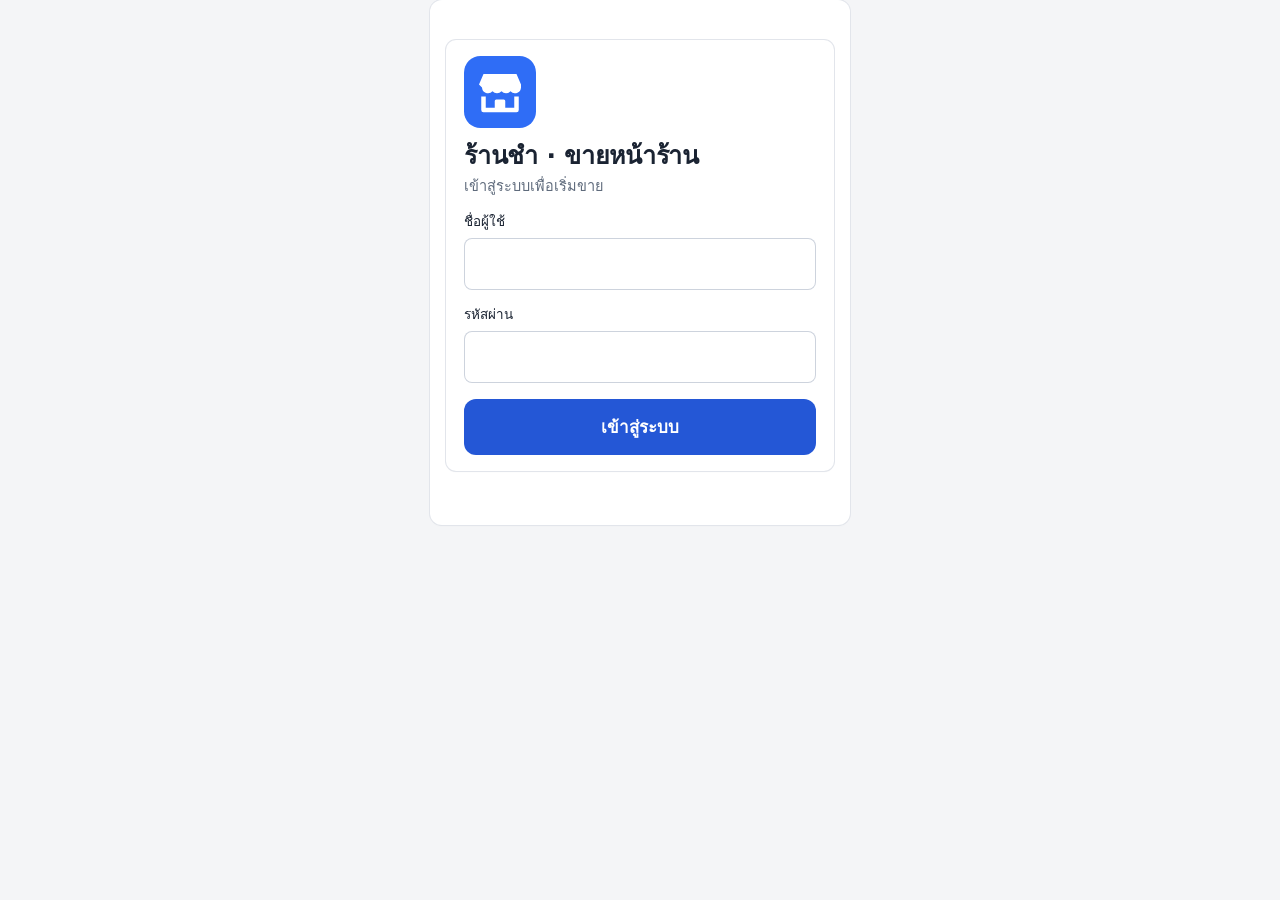
==== commit b38b7078: "Add files via upload" ====
--- a/index.html
+++ b/index.html
@@ -3,21 +3,19 @@
 <meta name="viewport" content="width=device-width, initial-scale=1, viewport-fit=cover">
 <meta name="robots" content="noindex">
 <title>ร้านชำ POS</title>
-<link rel="preconnect" href="https://fonts.googleapis.com"><link rel="preconnect" href="https://fonts.gstatic.com" crossorigin>
-<link href="https://fonts.googleapis.com/css2?family=IBM+Plex+Sans+Thai:wght@400;500;600;700&display=swap" rel="stylesheet">
 <link rel="icon" type="image/svg+xml" href="logo.svg">
-<link rel="stylesheet" href="style.css?v=61"><link rel="stylesheet" href="neu.css?v=61"><link rel="stylesheet" href="pos.css?v=61"><link rel="stylesheet" href="themes.css?v=61">
+<link rel="stylesheet" href="style.css?v=66"><link rel="stylesheet" href="neu.css?v=66"><link rel="stylesheet" href="pos.css?v=66"><link rel="stylesheet" href="themes.css?v=66"><link rel="stylesheet" href="pro.css?v=66">
 </head><body class="neu pos">
 <script>try{var t=localStorage.getItem("posTheme");t=(t==="prem"||t==="night")?"prem":"soft";document.body.dataset.theme=t}catch(e){document.body.dataset.theme="soft"}</script>
 <div id="app"></div>
 <div id="mroot"></div>
 <div id="toast" role="status"></div>
-<script src="config.js?v=61"></script>
-<script src="html5-qrcode.min.js?v=61"></script>
-<script src="qrlib.js?v=61"></script>
-<script src="pos.js?v=61"></script>
-<script src="labels.js?v=61"></script>
-<script src="books.js?v=61"></script>
-<script src="recv.js?v=61"></script>
-<script src="ext.js?v=61"></script>
+<script src="config.js?v=66"></script>
+<script src="html5-qrcode.min.js?v=66"></script>
+<script src="qrlib.js?v=66"></script>
+<script src="pos.js?v=66"></script>
+<script src="labels.js?v=66"></script>
+<script src="books.js?v=66"></script>
+<script src="recv.js?v=66"></script>
+<script src="ext.js?v=66"></script>
 </body></html>
--- a/themes.css
+++ b/themes.css
@@ -1,4 +1,3 @@
-@import url('https://fonts.googleapis.com/css2?family=Prompt:wght@400;500;600;700&display=swap');
 /* ธีมสี — เปลี่ยนเฉพาะตัวแปรสี รูปทรงปุ่มนูน/ช่องกรอกจมเหมือนเดิม  ใช้: <body data-theme="mint|peach|lav|night"> (ไม่ใส่ = น้ำเงินเดิม) */
 body.neu[data-theme="mint"]{--nbg:#e3eee8;--nsh:#b9ccc2;--nhi:#fbfffd;--nav:#1d4a3a;--blue:#2f8f6b;--blue2:#217555;--slate:#5b7a6c;--rose:#e5603a;--g1:#3fa67f;--g2:#237a58;--line:rgba(29,74,58,.1);--soft:rgba(29,74,58,.06);--accs:rgba(47,143,107,.1);--gline:rgba(47,143,107,.35);--gl:rgba(47,143,107,.12)}
 body.neu[data-theme="peach"]{--nbg:#f1e7df;--nsh:#d4c2b4;--nhi:#fffaf6;--nav:#5a3326;--blue:#d9622b;--blue2:#b84e1c;--slate:#8a6b5c;--rose:#c0392b;--g1:#ec7a42;--g2:#c9531f;--line:rgba(90,51,38,.1);--soft:rgba(90,51,38,.06);--accs:rgba(217,98,43,.1);--gline:rgba(217,98,43,.35);--gl:rgba(217,98,43,.12)}
@@ -19,7 +18,7 @@
 body.neu[data-theme="night"] #toast{background:#0d1018;color:#fff}
 
 /* ================= SKIN "Soft Dock" — ดีไซน์ใหม่ (ยังเป็นปุ่มนูน/ช่องกรอกจมเหมือนเดิม) ================= */
-body.neu.pos{font-family:'Prompt','IBM Plex Sans Thai',system-ui,sans-serif;--r1:22px;--r2:18px;--raise-l:9px 9px 20px var(--nsh),-9px -9px 20px var(--nhi);
+body.neu.pos{--r1:22px;--r2:18px;--raise-l:9px 9px 20px var(--nsh),-9px -9px 20px var(--nhi);
  --inset-d:inset 4px 4px 10px var(--nsh),inset -4px -4px 10px var(--nhi);--cash1:#3cc283;--cash2:#1f9a5e;
  background:var(--nbg);letter-spacing:.005em}
 body.neu.pos::before{content:'';position:fixed;inset:0;z-index:-1;pointer-events:none;background:radial-gradient(900px 520px at 0% -8%,var(--nhi),transparent 62%)}
@@ -243,7 +242,7 @@
 /* ===== เทศกาล ===== */
 body.neu[data-fest]{--blue:hsl(var(--fh) 72% 52%);--blue2:hsl(var(--fh) 72% 38%);--g1:hsl(var(--fh) 75% 58%);--g2:hsl(var(--fh) 78% 42%);--accs:hsl(var(--fh) 70% 50%/.12);--gline:hsl(var(--fh) 70% 50%/.4);--gl:hsl(var(--fh) 70% 50%/.14)}
 body.neu[data-fest][data-theme="prem"]{--blue2:hsl(var(--fh) 95% 78%)}
-body.neu[data-fest]::before{background:radial-gradient(760px 520px at 0% -6%,hsl(var(--fh) 80% 55%/.16),transparent 62%),radial-gradient(640px 460px at 100% 104%,hsl(calc(var(--fh) + 40) 80% 55%/.10),transparent 62%)}
+body.neu[data-fest][data-fx]::before{background:radial-gradient(760px 520px at 0% -6%,hsl(var(--fh) 80% 55%/.16),transparent 62%),radial-gradient(640px 460px at 100% 104%,hsl(calc(var(--fh) + 40) 80% 55%/.10),transparent 62%)}
 .fest{display:flex;align-items:center;justify-content:center;gap:10px;margin:12px 0 0;padding:9px 14px;border-radius:18px;color:#fff;font-weight:700;text-align:center;background:linear-gradient(110deg,hsl(var(--fh) 75% 56%),hsl(calc(var(--fh) + 28) 80% 46%));box-shadow:0 8px 20px -8px hsl(var(--fh) 80% 40%/.7)}
 .fest .fe{font-size:1.25rem}
 .fdet{margin-top:10px}.fdet summary{cursor:pointer;font-weight:600;padding:8px 0}
@@ -257,3 +256,49 @@
 @keyframes fxl{from{transform:translateX(100vw)}to{transform:translateX(-60px)}}
 @keyframes fxhop{0%,100%{translate:0 0}50%{translate:0 -12px}}
 @media(prefers-reduced-motion:reduce){.fxmas{display:none}}
+
+/* ===== สกินเทศกาล: ไอคอนเมนู/ปุ่ม/หัวเว็บ/พื้นหลัง เปลี่ยนตามเทศกาล ===== */
+body.neu.pos[data-fest][data-fx] .tabs a::before{display:grid;place-items:center;font-size:19px;line-height:1;background:linear-gradient(145deg,hsl(calc(var(--fh) + var(--ho,0)) 88% 62%),hsl(calc(var(--fh) + var(--ho,0)) 80% 44%))}
+body.neu.pos[data-fest][data-fx] .tabs a:nth-child(1){--ho:0}body.neu.pos[data-fest][data-fx] .tabs a:nth-child(2){--ho:22}body.neu.pos[data-fest][data-fx] .tabs a:nth-child(3){--ho:-22}body.neu.pos[data-fest][data-fx] .tabs a:nth-child(4){--ho:44}body.neu.pos[data-fest][data-fx] .tabs a:nth-child(5){--ho:-44}body.neu.pos[data-fest][data-fx] .tabs a:nth-child(6){--ho:12}
+body.neu.pos[data-fest][data-fx] .tabs a:nth-child(1)::before{content:var(--e1)}body.neu.pos[data-fest][data-fx] .tabs a:nth-child(2)::before{content:var(--e2)}body.neu.pos[data-fest][data-fx] .tabs a:nth-child(3)::before{content:var(--e3)}body.neu.pos[data-fest][data-fx] .tabs a:nth-child(4)::before{content:var(--e4)}body.neu.pos[data-fest][data-fx] .tabs a:nth-child(5)::before{content:var(--e5)}body.neu.pos[data-fest][data-fx] .tabs a:nth-child(6)::before{content:var(--e6)}
+body.neu.pos[data-fest][data-fx] .tabs a.on::before{box-shadow:0 0 0 2px var(--nbg),0 0 0 4px hsl(calc(var(--fh) + var(--ho,0)) 85% 58%),0 8px 16px -6px hsl(var(--fh) 80% 40%)}
+body.neu.pos[data-fest][data-fx] .qa i{display:grid;place-items:center;background:linear-gradient(145deg,hsl(calc(var(--fh) + var(--ho,0)) 88% 62%),hsl(calc(var(--fh) + var(--ho,0)) 80% 44%))}
+body.neu.pos[data-fest][data-fx] .qa i::after{font-size:21px;line-height:1}
+body.neu.pos[data-fest][data-fx] .qacts .qa:nth-child(1){--ho:0}body.neu.pos[data-fest][data-fx] .qacts .qa:nth-child(2){--ho:22}body.neu.pos[data-fest][data-fx] .qacts .qa:nth-child(3){--ho:-22}body.neu.pos[data-fest][data-fx] .qacts .qa:nth-child(4){--ho:44}body.neu.pos[data-fest][data-fx] .qacts .qa:nth-child(5){--ho:-44}
+body.neu.pos[data-fest][data-fx] .qacts .qa:nth-child(1) i::after{content:var(--q1)}body.neu.pos[data-fest][data-fx] .qacts .qa:nth-child(2) i::after{content:var(--q2)}body.neu.pos[data-fest][data-fx] .qacts .qa:nth-child(3) i::after{content:var(--q3)}body.neu.pos[data-fest][data-fx] .qacts .qa:nth-child(4) i::after{content:var(--q4)}body.neu.pos[data-fest][data-fx] .qacts .qa:nth-child(5) i::after{content:var(--q5)}
+body.neu.pos[data-fest][data-fx] .today .t1{background:linear-gradient(145deg,hsl(var(--fh) 85% 58%),hsl(calc(var(--fh) + 25) 85% 40%))}
+body.neu.pos[data-fest][data-fx] .today .t2{background:linear-gradient(145deg,hsl(calc(var(--fh) + 30) 85% 58%),hsl(calc(var(--fh) + 55) 80% 42%))}
+body.neu.pos[data-fest][data-fx] .today .t3{background:linear-gradient(145deg,hsl(calc(var(--fh) - 25) 90% 60%),hsl(calc(var(--fh) - 45) 85% 44%))}
+body.neu.pos[data-fest][data-fx] .top .brand b::before{content:var(--eb) ' '}body.neu.pos[data-fest][data-fx] .top .brand b::after{content:' ' var(--eb)}
+body.neu.pos[data-fest][data-fx]::before{background:var(--pat),radial-gradient(760px 520px at 0% -6%,hsl(var(--fh) 80% 55%/.16),transparent 62%),radial-gradient(640px 460px at 100% 104%,hsl(calc(var(--fh) + 40) 80% 55%/.10),transparent 62%);background-size:150px 150px,auto,auto}
+.garland{position:relative;display:flex;justify-content:space-around;align-items:flex-start;height:34px;margin:0 6px;pointer-events:none;overflow:hidden}
+.garland .gl-line{position:absolute;left:0;right:0;top:0;height:2px;border-radius:2px;background:linear-gradient(90deg,hsl(var(--fh) 80% 50%/.0),hsl(var(--fh) 80% 55%/.7),hsl(var(--fh) 80% 50%/.0))}
+.garland span{position:relative;display:block;padding-top:var(--len);font-size:22px;line-height:1;transform-origin:50% 0;animation:fxswing 2.8s ease-in-out var(--dl) infinite alternate}
+.garland span::before{content:'';position:absolute;left:50%;top:0;width:1.5px;height:var(--len);background:hsl(var(--fh) 60% 45%/.7)}
+@keyframes fxswing{from{transform:rotate(-7deg)}to{transform:rotate(7deg)}}
+@media(prefers-reduced-motion:reduce){.garland span{animation:none}}
+
+/* ===== รายการสินค้าแบบกระชับ ===== */
+body.neu.pos .isum{margin:-2px 2px 10px;font-size:13.5px;color:var(--slate)}body.neu.pos .isum b{color:var(--nav)}
+body.neu.pos .chips.hs{flex-wrap:nowrap;overflow-x:auto;scrollbar-width:none;margin:2px 0 4px;padding:4px 2px 8px}
+body.neu.pos .chips.hs::-webkit-scrollbar{display:none}body.neu.pos .chips.hs .cat{flex:none;white-space:nowrap;min-height:36px;padding:0 13px;font-size:14px}
+body.neu.pos .fc b{margin-left:4px;color:var(--slate);font-weight:700}
+body.neu.pos .ihd{display:flex;justify-content:space-between;align-items:center;margin:6px 2px 8px;font-size:13px;color:var(--slate)}
+body.neu.pos .isort select{margin-left:4px;border:0;border-radius:999px;padding:6px 10px;font:inherit;font-weight:600;background:var(--nbg);color:var(--blue2);box-shadow:var(--raise-s)}
+body.neu.pos .ir{--st:#22b866;position:relative;display:flex;align-items:center;gap:10px;padding:9px 14px 9px 0;margin-bottom:8px;border-radius:18px;background:var(--nbg);box-shadow:var(--raise-s);overflow:hidden;cursor:pointer;min-height:62px}
+body.neu.pos .ir.low{--st:#f59e0b}body.neu.pos .ir.out{--st:#f43f5e}
+body.neu.pos .ir .sb{width:5px;align-self:stretch;border-radius:0 6px 6px 0;background:var(--st);flex:none}
+body.neu.pos .ir .in{flex:1;min-width:0}body.neu.pos .ir .in b{display:block;font-size:15.5px;font-weight:700;white-space:nowrap;overflow:hidden;text-overflow:ellipsis}
+body.neu.pos .ir .in small{display:block;margin-top:2px;font-size:12px;color:var(--slate);white-space:nowrap;overflow:hidden;text-overflow:ellipsis}
+body.neu.pos .ir .ip{text-align:right;flex:none;min-width:64px}body.neu.pos .ir .ip small{display:block;font-size:12px;color:var(--slate)}
+body.neu.pos .ir .stk{font-size:21px;font-weight:800;line-height:1.05;color:var(--st);font-variant-numeric:tabular-nums}
+body.neu.pos .ir .stk em{font-style:normal;font-size:11px;color:var(--slate);font-weight:600;margin-left:3px}
+body.neu.pos .ir .tg{font-size:10.5px;font-weight:700;border-radius:8px;padding:1px 7px;margin-left:6px;vertical-align:2px;background:rgba(245,158,11,.16);color:#d97706}
+body.neu.pos .ir .tg.o{background:rgba(244,63,94,.15);color:#e11d48}
+body.neu[data-theme="prem"] .ir .tg{color:#fbbf24}body.neu[data-theme="prem"] .ir .tg.o{color:#fb7185}
+body.neu.pos .ir .ctag{margin-right:6px}
+body.neu.pos .ir.op{margin-bottom:0;border-radius:18px 18px 0 0}
+body.neu.pos .io{margin:0 0 10px;padding:10px 12px 12px;border-radius:0 0 18px 18px;background:var(--nbg);box-shadow:var(--inset)}
+body.neu.pos .io .im{font-size:12.5px;color:var(--slate);margin-bottom:8px}
+body.neu.pos .io .acts{display:flex;gap:8px;flex-wrap:nowrap}body.neu.pos .io .acts .btn{flex:1;min-height:40px;padding:0 4px;font-size:14px}
+body.neu.pos .imore{margin:6px 0 12px}
--- a/pro.css
+++ b/pro.css
@@ -0,0 +1,257 @@
+@font-face{font-family:'IBM Plex Sans Thai';font-weight:400;font-style:normal;font-display:swap;src:url(fonts/ibm-plex-sans-thai-thai-400-normal.woff2) format('woff2');unicode-range:U+0E01-0E5B,U+200B-200D,U+25CC}
+@font-face{font-family:'IBM Plex Sans Thai';font-weight:400;font-style:normal;font-display:swap;src:url(fonts/ibm-plex-sans-thai-latin-400-normal.woff2) format('woff2');unicode-range:U+0000-00FF,U+0131,U+0152-0153,U+02BB-02BC,U+02C6,U+02DA,U+02DC,U+2000-206F,U+20AC,U+2122,U+2191,U+2193,U+2212,U+2215,U+FEFF,U+FFFD}
+@font-face{font-family:'IBM Plex Sans Thai';font-weight:500;font-style:normal;font-display:swap;src:url(fonts/ibm-plex-sans-thai-thai-500-normal.woff2) format('woff2');unicode-range:U+0E01-0E5B,U+200B-200D,U+25CC}
+@font-face{font-family:'IBM Plex Sans Thai';font-weight:500;font-style:normal;font-display:swap;src:url(fonts/ibm-plex-sans-thai-latin-500-normal.woff2) format('woff2');unicode-range:U+0000-00FF,U+0131,U+0152-0153,U+02BB-02BC,U+02C6,U+02DA,U+02DC,U+2000-206F,U+20AC,U+2122,U+2191,U+2193,U+2212,U+2215,U+FEFF,U+FFFD}
+@font-face{font-family:'IBM Plex Sans Thai';font-weight:600;font-style:normal;font-display:swap;src:url(fonts/ibm-plex-sans-thai-thai-600-normal.woff2) format('woff2');unicode-range:U+0E01-0E5B,U+200B-200D,U+25CC}
+@font-face{font-family:'IBM Plex Sans Thai';font-weight:600;font-style:normal;font-display:swap;src:url(fonts/ibm-plex-sans-thai-latin-600-normal.woff2) format('woff2');unicode-range:U+0000-00FF,U+0131,U+0152-0153,U+02BB-02BC,U+02C6,U+02DA,U+02DC,U+2000-206F,U+20AC,U+2122,U+2191,U+2193,U+2212,U+2215,U+FEFF,U+FFFD}
+@font-face{font-family:'IBM Plex Sans Thai';font-weight:700;font-style:normal;font-display:swap;src:url(fonts/ibm-plex-sans-thai-thai-700-normal.woff2) format('woff2');unicode-range:U+0E01-0E5B,U+200B-200D,U+25CC}
+@font-face{font-family:'IBM Plex Sans Thai';font-weight:700;font-style:normal;font-display:swap;src:url(fonts/ibm-plex-sans-thai-latin-700-normal.woff2) format('woff2');unicode-range:U+0000-00FF,U+0131,U+0152-0153,U+02BB-02BC,U+02C6,U+02DA,U+02DC,U+2000-206F,U+20AC,U+2122,U+2191,U+2193,U+2212,U+2215,U+FEFF,U+FFFD}
+
+/* pro.css — สกิน "มืออาชีพ" (POS เชิงพาณิชย์): แบน ขอบบาง ตัวอักษรคมชัด · โหลดหลังสุด ทับสกินเดิมทั้งหมด */
+body.neu.pos{--pf:'IBM Plex Sans Thai','Noto Sans Thai',system-ui,-apple-system,'Segoe UI',sans-serif;font-family:var(--pf);--serif:var(--pf);-webkit-font-smoothing:antialiased;text-rendering:optimizeLegibility;font-weight:400;letter-spacing:0}
+body.neu.pos *{font-family:inherit}
+body.neu.pos[data-theme="soft"]{--page:#f4f5f7;--nbg:#fff;--nsh:rgba(16,24,40,.08);--nhi:transparent;--nav:#1a2332;--slate:#5f6b7c;--blue:#2457d6;--blue2:#1b45b0;--rose:#b42318;--g1:#2457d6;--g2:#2457d6;--line:#e2e5eb;--soft:#f1f3f6;--accs:rgba(36,87,214,.08);--bd:#e2e5eb;--bd2:#cdd3dd;--okc:#0f7a55;--okb:#e3f5ee;--wnc:#9a5300;--wnb:#fff1d6;--erc:#b42318;--erb:#fde8e6;--sbg:#111c2e}
+body.neu.pos[data-theme="prem"]{--page:#0f141c;--nbg:#171e29;--nsh:rgba(0,0,0,.3);--nhi:transparent;--nav:#e8edf5;--slate:#9aa6b8;--blue:#5b8cff;--blue2:#8fb0ff;--rose:#ff8a80;--g1:#3d6fe6;--g2:#3d6fe6;--line:#263041;--soft:#1d2532;--accs:rgba(91,140,255,.12);--bd:#263041;--bd2:#36425a;--okc:#4ade80;--okb:rgba(74,222,128,.14);--wnc:#fbbf24;--wnb:rgba(251,191,36,.14);--erc:#ff8a80;--erb:rgba(255,138,128,.14);--sbg:#0a0f17}
+body.neu.pos[data-theme]{--raise:0 0 0 1px var(--bd),0 1px 2px rgba(16,24,40,.04);--raise-s:0 0 0 1px var(--bd);--inset:inset 0 0 0 1px var(--bd2);--inset-d:inset 0 0 0 1px var(--bd2);--prt:#fff;--pr:var(--g2);--pr2:var(--blue2);--ok:var(--okc);background:var(--page);color:var(--nav)}
+body.neu.pos[data-theme][data-fest]{--blue:hsl(var(--fh) 62% 40%);--blue2:hsl(var(--fh) 62% 32%);--g1:hsl(var(--fh) 62% 40%);--g2:hsl(var(--fh) 62% 40%);--accs:hsl(var(--fh) 62% 40%/.09)}
+body.neu.pos[data-theme="prem"][data-fest]{--blue:hsl(var(--fh) 85% 68%);--blue2:hsl(var(--fh) 90% 78%);--g1:hsl(var(--fh) 62% 48%);--g2:hsl(var(--fh) 62% 48%)}
+body.neu.pos::before,body.neu.pos[data-theme]::before,body.neu.pos[data-fest]::before{background:none!important;content:none}
+body.neu.pos :focus-visible{outline:2px solid var(--blue);outline-offset:2px}
+body.neu.pos [style*="#c0261a"]{color:var(--erc)!important}body.neu.pos [style*="#1a7a3a"]{color:var(--okc)!important}
+body.neu.pos .err,body.neu.pos .btn.dng,body.neu.pos .xbtn{color:var(--erc)}
+body.neu.pos b,body.neu.pos strong{font-weight:600}
+
+/* ---------- พื้นผิว ---------- */
+body.neu.pos .sec,body.neu.pos .card,body.neu.pos .it,body.neu.pos .sc div,body.neu.pos .tl,body.neu.pos .alc,body.neu.pos .today>*{background:var(--nbg);border-radius:10px;box-shadow:var(--raise);border:0}
+body.neu.pos .sec{padding:16px 18px}
+body.neu.pos h2,body.neu.pos h3,body.neu.pos h4{font-weight:600;letter-spacing:0;color:var(--nav)}
+body.neu.pos .sec h3,body.neu.pos .sec h2{font-size:16px}
+body.neu.pos small,body.neu.pos .hint{color:var(--slate)}
+
+/* ---------- ปุ่ม ---------- */
+body.neu.pos .btn{background:var(--nbg);color:var(--nav);box-shadow:inset 0 0 0 1px var(--bd2);border-radius:8px;font-weight:500;font-size:14.5px;min-height:40px;transition:background .12s,transform .08s,box-shadow .12s}
+body.neu.pos .btn:hover{background:var(--soft);color:var(--nav);box-shadow:inset 0 0 0 1px var(--bd2)}
+body.neu.pos .btn:active{transform:scale(.975);box-shadow:inset 0 0 0 1px var(--bd2);background:var(--soft)}
+body.neu.pos .btn.pri,body.neu.pos .btn.go{background:var(--g2);color:#fff;box-shadow:none;font-weight:600}
+body.neu.pos .btn.pri:hover,body.neu.pos .btn.go:hover{background:var(--g2);filter:brightness(1.08);color:#fff}
+body.neu.pos .btn.pri:active,body.neu.pos .btn.go:active{transform:scale(.975);box-shadow:none;filter:brightness(.92)}
+body.neu.pos .btn.sm{min-height:32px;padding:0 11px;font-size:13px;border-radius:6px}
+body.neu.pos .btn[disabled]{opacity:.45}
+body.neu.pos .btn.w{width:100%}
+body.neu.pos .btn.dng{box-shadow:inset 0 0 0 1px var(--erc)}
+body.neu.pos .iconbtn{background:transparent;box-shadow:none;color:var(--slate);border-radius:8px}
+body.neu.pos .iconbtn:hover{background:var(--soft);color:var(--nav)}
+body.neu.pos .pbtn{color:var(--blue2)}
+
+/* ---------- ช่องกรอก ---------- */
+body.neu.pos .inp,body.neu.pos select.inp,body.neu.pos textarea.inp{background:var(--nbg);border:0;box-shadow:inset 0 0 0 1px var(--bd2);border-radius:8px;color:var(--nav);font-size:15px;font-weight:400}
+body.neu.pos .inp:focus{box-shadow:inset 0 0 0 1.5px var(--blue),0 0 0 3px var(--accs);outline:0}
+body.neu.pos .inp::placeholder{color:var(--slate);opacity:.8}
+body.neu.pos .lbl{color:var(--nav);font-weight:500;font-size:13.5px}
+
+/* ---------- แถบหัว ---------- */
+body.neu.pos .top{background:var(--nbg);box-shadow:0 1px 0 var(--bd);border:0;position:sticky;top:0;z-index:30}
+body.neu.pos .top .bar{max-width:none;padding:8px 16px;display:flex;align-items:center;gap:10px}
+body.neu.pos .top .brand,body.neu.pos .top .brand b{color:var(--nav)!important;-webkit-text-fill-color:var(--nav)!important;background:none!important;font-size:16.5px;font-weight:600;filter:none;margin:0}
+body.neu.pos .top .brand{flex:1;min-width:0}
+body.neu.pos[data-fest][data-fx] .top .brand b::before,body.neu.pos[data-fest][data-fx] .top .brand b::after{content:none}
+body.neu.pos .logo-img{width:34px;height:34px;border:0;box-shadow:none;border-radius:8px;background:none}
+body.neu.pos .pgt{display:none}
+body.neu.pos .garland{display:none}
+body.neu.pos[data-fx] .garland{display:flex}
+
+/* ---------- โครง + เมนู (มือถือ: แถบล่าง) ---------- */
+body.neu.pos .pwrap{max-width:1400px;padding:14px 14px 130px}
+body.neu.pos .sbr{display:none}
+body.neu.pos .tabs{background:var(--nbg);box-shadow:0 -1px 0 var(--bd);border-radius:0;padding:6px 6px calc(6px + env(safe-area-inset-bottom));gap:2px;margin:0}
+body.neu.pos .tabs a{color:var(--slate);font-weight:500;font-size:11.5px;border-radius:8px;padding:6px 0 5px;gap:3px;box-shadow:none;background:none}
+body.neu.pos .tabs a::before,body.neu.pos[data-fest][data-fx] .tabs a::before{content:'';display:block;width:22px;height:22px;border-radius:0;box-shadow:none;background:currentColor;-webkit-mask:var(--ico) center/contain no-repeat;mask:var(--ico) center/contain no-repeat;font-size:0}
+body.neu.pos .tabs a.on,body.neu.pos .tabs a.on::before,body.neu.pos[data-fest][data-fx] .tabs a.on::before{box-shadow:none}
+body.neu.pos .tabs a.on{background:var(--accs);color:var(--blue2);font-weight:600;box-shadow:none}
+body.neu.pos[data-fest][data-fx] .tabs a::before{background:currentColor}
+body.neu.pos[data-fest][data-fx] .tabs a:nth-child(n)::before{content:'';font-size:0}
+@media(max-width:1023px){body.neu.pos .tabs{position:fixed;left:0;right:0;bottom:0;top:auto;z-index:40;display:grid;grid-template-columns:repeat(6,1fr);max-width:none;width:auto}}
+
+/* ---------- คอมพิวเตอร์: แถบเมนูซ้าย ---------- */
+@media(min-width:1024px){
+ body.neu.pos .top{margin-left:232px}
+ body.neu.pos .top .logo-img,body.neu.pos .top .brand{display:none}
+ body.neu.pos .pgt{display:block;flex:1;font-size:18px;font-weight:600;color:var(--nav)}
+ body.neu.pos .pwrap{margin:0 0 0 232px;max-width:none;padding:20px 28px 40px}
+ body.neu.pos .tabs{position:fixed;left:0;top:0;bottom:0;width:232px;z-index:35;background:var(--sbg);box-shadow:none;display:flex;flex-direction:column;gap:2px;padding:0 10px 16px;margin:0;max-width:none;border-radius:0;overflow:auto}
+ body.neu.pos .sbr{display:flex;flex-direction:column;gap:2px;padding:18px 10px 16px;margin:0 -10px 10px;border-bottom:1px solid rgba(255,255,255,.08);position:relative;padding-left:62px;min-height:68px;justify-content:center}
+ body.neu.pos .sbr img{position:absolute;left:14px;top:50%;margin-top:-17px;width:34px;height:34px;border-radius:8px}
+ body.neu.pos .sbr b{color:#fff;font-size:15.5px;font-weight:600;line-height:1.25;overflow:hidden;text-overflow:ellipsis;white-space:nowrap}
+ body.neu.pos .sbr small{color:#8a97ab;font-size:12px}
+ body.neu.pos .tabs a{flex-direction:row;justify-content:flex-start;align-items:center;gap:12px;padding:11px 12px;font-size:14.5px;border-radius:8px;color:#aab5c6;font-weight:500;text-align:left}
+ body.neu.pos .tabs a:hover{background:rgba(255,255,255,.06);color:#fff}
+ body.neu.pos .tabs a.on{background:var(--blue);color:#fff;font-weight:600}
+ body.neu.pos[data-theme="prem"] .tabs a.on{background:var(--g2)}
+ body.neu.pos .tabs a::before{width:20px;height:20px}
+}
+
+/* ---------- หน้าขาย ---------- */
+body.neu.pos .scan .inp{min-height:54px;font-size:18px;font-weight:500;padding-left:52px;border-radius:10px}
+body.neu.pos .scan .ic{top:15px;left:16px;color:var(--slate)}
+body.neu.pos .camb{background:var(--g2);border-radius:7px;min-height:40px;top:7px;font-weight:600;font-size:14px}
+body.neu.pos .hint{font-size:12.5px;line-height:1.55}
+body.neu.pos .sres button{background:var(--nbg);box-shadow:var(--raise);border-radius:8px;min-height:48px}
+body.neu.pos .sres button:hover{background:var(--soft)}
+.sellw{display:block}
+.sellw .cartcol{margin-top:12px}
+@media(min-width:1024px){
+ .sellw{display:grid;grid-template-columns:minmax(0,1fr) 420px;gap:20px;align-items:start}
+ .sellw .cartcol{margin-top:0;position:sticky;top:76px}
+ body.neu.pos .sellw .grid2{display:block;margin:0}
+ body.neu.pos .sellw .side{position:static}
+}
+body.neu.pos .grid2{display:block;margin-top:12px}
+body.neu.pos .cartbox{padding:4px 16px}
+body.neu.pos .cl{padding:12px 0}
+body.neu.pos .cl b{font-size:15.5px;font-weight:500}
+body.neu.pos .cl .amt{font-weight:600;font-size:16px}
+body.neu.pos .stp{box-shadow:inset 0 0 0 1px var(--bd2);border-radius:8px;padding:0;overflow:hidden;gap:0}
+body.neu.pos .stp button{background:var(--soft);box-shadow:none;border-radius:0;color:var(--nav);width:34px;height:34px;font-weight:500}
+body.neu.pos .stp button:active{background:var(--bd)}
+body.neu.pos .stp input{min-height:34px;font-weight:600}
+body.neu.pos .tot{padding:10px 2px 14px}
+body.neu.pos .tot b{font-size:34px;font-weight:700;background:none!important;-webkit-text-fill-color:var(--nav)!important;color:var(--nav)}
+body.neu.pos .payrow .btn{min-height:56px;font-size:17px;border-radius:8px}
+body.neu.pos .payrow .btn.go{background:#0f7a55}
+body.neu.pos[data-theme="prem"] .payrow .btn.go{background:#12906a}
+body.neu.pos .payrow .btn:nth-child(2){background:var(--g2);color:#fff;box-shadow:none}
+body.neu.pos .paybar{background:var(--nbg);box-shadow:0 -1px 0 var(--bd);bottom:calc(62px + env(safe-area-inset-bottom));padding:8px 12px}
+@media(min-width:1024px){body.neu.pos .paybar{display:none}}
+body.neu.pos .qa{background:var(--nbg);box-shadow:var(--raise);border-radius:8px;font-weight:500}
+body.neu.pos .qa i,body.neu.pos .alc i,body.neu.pos .tl i,body.neu.pos[data-fest][data-fx] .qa i{background:var(--soft)!important;box-shadow:none!important;border-radius:8px;position:relative}
+body.neu.pos .qa i::before,body.neu.pos .alc i::before,body.neu.pos .tl i::before{content:'';position:absolute;inset:0;background:var(--blue2);-webkit-mask:var(--g) center/58% no-repeat;mask:var(--g) center/58% no-repeat}
+body.neu.pos[data-fest][data-fx] .qa i::before{content:none}
+body.neu.pos .today{gap:10px}
+body.neu.pos .today>*,body.neu.pos .today .t1,body.neu.pos .today .t2,body.neu.pos .today .t3{background:var(--nbg)!important;color:var(--nav)!important;box-shadow:var(--raise)}
+body.neu.pos .today b,body.neu.pos .today .t1 b{color:var(--nav)!important;-webkit-text-fill-color:var(--nav)!important;font-weight:700}
+body.neu.pos .today small,body.neu.pos .today span{color:var(--slate)!important}
+body.neu.pos .alc{border-left:3px solid var(--wnc)}body.neu.pos .alc.w1{border-left-color:var(--erc)}
+
+/* ---------- สรุป/ชิป/ตาราง ---------- */
+body.neu.pos .sc div{padding:14px 16px}
+body.neu.pos .sc b{font-weight:700;font-size:24px}
+body.neu.pos .sc small{font-weight:500;font-size:13px}
+body.neu.pos .cat{background:var(--nbg);box-shadow:inset 0 0 0 1px var(--bd2);border-radius:999px;min-height:34px;font-size:13.5px;font-weight:500;color:var(--nav);padding:0 13px}
+body.neu.pos .cat[aria-pressed=true]{background:var(--accs);color:var(--blue2);box-shadow:inset 0 0 0 1.5px var(--blue);font-weight:600}
+body.neu.pos table.t th{font-weight:600;color:var(--slate);font-size:12.5px;background:var(--soft)}
+body.neu.pos table.t td{border-bottom:1px solid var(--bd)}
+body.neu.pos .mk{background:var(--okb);color:var(--okc);font-weight:600}
+body.neu.pos .mk.warn{background:var(--erb);color:var(--erc)}
+body.neu.pos .note2{background:var(--soft);box-shadow:none;border-radius:8px}
+body.neu.pos .chg{box-shadow:inset 0 0 0 1px var(--bd2);border-radius:8px;background:var(--soft)}
+body.neu.pos .chg b{color:var(--okc);font-weight:700;background:none!important;-webkit-text-fill-color:var(--okc)!important}
+body.neu.pos .big{background:none!important;-webkit-text-fill-color:var(--nav)!important;color:var(--nav);font-weight:700}
+body.neu.pos .quick button{background:var(--soft);box-shadow:none;border-radius:8px;color:var(--nav);font-weight:600}
+body.neu.pos .cbar,body.neu.pos .bar2{border-radius:3px}
+body.neu.pos .fest{background:hsl(var(--fh) 70% 95%);color:hsl(var(--fh) 60% 24%);box-shadow:inset 0 0 0 1px hsl(var(--fh) 50% 82%),inset 4px 0 0 hsl(var(--fh) 62% 42%);border-radius:8px;justify-content:flex-start;text-align:left;font-weight:500;padding:8px 14px;font-size:14px;margin:0 0 12px}
+body.neu.pos[data-theme="prem"] .fest{background:hsl(var(--fh) 40% 16%);color:hsl(var(--fh) 80% 86%);box-shadow:inset 0 0 0 1px hsl(var(--fh) 30% 28%),inset 4px 0 0 hsl(var(--fh) 70% 55%)}
+body.neu.pos .fest .fe{font-size:1.05rem}
+
+/* ---------- หน้าสินค้า ---------- */
+body.neu.pos .isum{display:none}
+.kp{display:grid;grid-template-columns:repeat(4,1fr);gap:10px;margin:0 0 12px}
+.kp>div{background:var(--nbg);box-shadow:var(--raise);border-radius:10px;padding:12px 14px}
+.kp small{display:block;font-size:12.5px;color:var(--slate);font-weight:500}
+.kp b{display:block;font-size:22px;font-weight:700;margin-top:2px;font-variant-numeric:tabular-nums}
+.kp .w b{color:var(--wnc)}.kp .e b{color:var(--erc)}
+@media(max-width:700px){.kp{grid-template-columns:1fr 1fr}.kp b{font-size:19px}}
+body.neu.pos .ir{display:flex;align-items:center;gap:10px;padding:10px 14px 10px 0;margin:0;border-radius:0;background:var(--nbg);box-shadow:none;border-bottom:1px solid var(--bd);min-height:60px}
+body.neu.pos .ir .sb{display:none}
+body.neu.pos .ir .in b{font-weight:500;font-size:15px}
+body.neu.pos .ir .in small{font-size:12.5px}
+body.neu.pos .ir .in{padding-left:14px}
+body.neu.pos .ir .stk{font-size:17px;font-weight:600;color:var(--nav)}
+body.neu.pos .ir.low .stk{color:var(--wnc)}body.neu.pos .ir.out .stk{color:var(--erc)}
+body.neu.pos .ir .tg{background:var(--wnb);color:var(--wnc);font-weight:600;border-radius:4px}
+body.neu.pos .ir .tg.o{background:var(--erb);color:var(--erc)}
+body.neu.pos .ir .ctag{background:var(--soft);color:var(--nav);border-radius:4px;font-weight:500;padding:1px 8px;display:inline-flex;align-items:center;gap:6px}
+body.neu.pos .ir .ctag .cdot{width:7px;height:7px;border-radius:50%;background:var(--tc);display:inline-block}
+body.neu.pos .ir.op{background:var(--soft);border-radius:0}
+body.neu.pos .io{background:var(--soft);box-shadow:none;border-radius:0;border-bottom:1px solid var(--bd);margin:0}
+body.neu.pos #ilist{background:var(--nbg);box-shadow:var(--raise);border-radius:10px;overflow:hidden}
+body.neu.pos .ir:last-child{border-bottom:0}
+body.neu.pos .ir .c-c,body.neu.pos .ir .c-t,body.neu.pos .ir .c-m,body.neu.pos .ir .c-a,body.neu.pos .ith{display:none}
+body.neu.pos .ir .c-s{text-align:right;min-width:56px}
+body.neu.pos .ir .c-s .sbd{display:none}
+body.neu.pos .ir .c-p{min-width:62px;text-align:right}
+body.neu.pos .ir .c-p b{font-size:15px;font-weight:600}
+body.neu.pos .m-only{display:inline}
+@media(min-width:1024px){
+ body.neu.pos .m-only,body.neu.pos .ir .in .tg{display:none}
+ body.neu.pos .ith,body.neu.pos .ir{display:grid;grid-template-columns:14px minmax(0,2.6fr) 150px 150px 90px 90px 70px 270px;gap:12px;align-items:center}
+ body.neu.pos .ith{padding:9px 14px 9px 0;background:var(--soft);border:1px solid var(--bd);border-bottom:0;border-radius:10px 10px 0 0;font-size:12.5px;font-weight:600;color:var(--slate)}
+ body.neu.pos .ith .r{text-align:right}
+ body.neu.pos .ith+#ilist{border-radius:0 0 10px 10px}
+ body.neu.pos .ir .sb{display:none}
+ body.neu.pos .ir:before{content:''}
+ body.neu.pos .ir .c-c,body.neu.pos .ir .c-t,body.neu.pos .ir .c-m,body.neu.pos .ir .c-a{display:block}
+ body.neu.pos .ir .c-s{display:flex;align-items:center;gap:8px;text-align:left}
+ body.neu.pos .ir .c-s .sbd{display:inline-block;font-size:11.5px;font-weight:600;padding:2px 8px;border-radius:4px;background:var(--okb);color:var(--okc)}
+ body.neu.pos .ir .c-s .sbd.low{background:var(--wnb);color:var(--wnc)}body.neu.pos .ir .c-s .sbd.out{background:var(--erb);color:var(--erc)}
+ body.neu.pos .ir .c-t,body.neu.pos .ir .c-p,body.neu.pos .ir .c-m{text-align:right;font-variant-numeric:tabular-nums}
+ body.neu.pos .ir .c-t{color:var(--slate);font-size:14px}
+ body.neu.pos .ir .c-m{font-size:13.5px;color:var(--okc);font-weight:600}
+ body.neu.pos .ir .c-a{display:flex;gap:6px;opacity:.0;transition:opacity .12s}
+ body.neu.pos .ir:hover .c-a,body.neu.pos .ir.op .c-a{opacity:1}
+ body.neu.pos .ir:hover{background:var(--soft)}
+ body.neu.pos .io{display:none}
+ body.neu.pos .ir .in{padding-left:0}
+}
+body.neu.pos .ihd{color:var(--slate)}
+body.neu.pos .isort select{background:var(--nbg);box-shadow:inset 0 0 0 1px var(--bd2);border-radius:8px;color:var(--nav);font-weight:500}
+
+/* ---------- หน้าต่างย่อย / แจ้งเตือน / ล็อกอิน ---------- */
+body.neu.pos .scrim2{background:rgba(15,20,28,.55);backdrop-filter:none}
+body.neu.pos .dlg{background:var(--nbg);border-radius:12px;box-shadow:0 20px 50px -12px rgba(0,0,0,.35),0 0 0 1px var(--bd);max-width:520px}
+@media(max-width:639px){body.neu.pos .dlg{border-radius:14px 14px 0 0}}
+body.neu.pos .dlg h3{font-size:18px;font-weight:600}
+body.neu.pos #toast{background:#1a2332;color:#fff;border-radius:8px;box-shadow:0 8px 24px rgba(0,0,0,.25);font-weight:500}
+body.neu.pos .qrbox svg,body.neu.pos .qrbox img{border-radius:8px;box-shadow:0 0 0 1px var(--bd)}
+body.neu.pos .rcpt{box-shadow:inset 0 0 0 1px var(--bd2);border-radius:6px}
+body.neu.pos .camv{border-radius:10px;box-shadow:none}
+body.neu.pos .bill{border-bottom:1px solid var(--bd)}
+body.neu.pos .fadj input{box-shadow:inset 0 0 0 1px var(--bd2);border-radius:6px}
+body.neu.pos .tg,body.neu.pos .badge{font-weight:600}
+body.neu.pos .login,body.neu.pos .lg{background:var(--nbg);box-shadow:var(--raise);border-radius:12px}
+body.neu.pos .rcost input{box-shadow:inset 0 0 0 1px var(--bd2);border-radius:6px}
+body.neu.pos .thm,body.neu.pos .swt{box-shadow:var(--raise-s);border-radius:8px}
+@media(min-width:1024px){body.neu.pos .tabs a{flex:none;align-self:stretch}body.neu.pos .tabs{justify-content:flex-start}}
+body.neu.pos .payrow .btn:nth-child(1){background:#0f7a55;color:#fff;box-shadow:none}
+body.neu.pos[data-theme="prem"] .payrow .btn:nth-child(1){background:#12906a}
+body.neu.pos .payrow .btn:nth-child(2){background:var(--g2);color:#fff;box-shadow:none}
+body.neu.pos .payrow .btn:nth-child(3){background:var(--nbg);color:var(--nav);box-shadow:inset 0 0 0 1px var(--bd2);font-size:15px;min-height:42px;font-weight:500}
+body.neu.pos .payrow .btn{border-radius:8px}
+body.neu.pos .cl{background:none;box-shadow:none;border-radius:0;border:0;border-bottom:1px solid var(--bd);margin:0;padding:12px 0}
+body.neu.pos .cl:last-child{border-bottom:0}
+body.neu.pos .cl b{font-size:15px;font-weight:500}
+body.neu.pos .cl .amt{font-size:16px;font-weight:600;color:var(--nav)}
+body.neu.pos .qgrid{grid-template-columns:repeat(auto-fill,minmax(190px,1fr));gap:8px}
+body.neu.pos .qk{flex-direction:row;align-items:center;gap:10px;border-radius:8px;padding:8px 10px;min-height:52px;box-shadow:var(--raise);text-align:left;position:relative}
+body.neu.pos .qk:hover{background:var(--soft)}
+body.neu.pos .qk:active{box-shadow:var(--raise);transform:scale(.975);background:var(--soft)}
+body.neu.pos .qk .qi{width:34px;height:34px;flex:none;border-radius:6px;font-size:13px;font-weight:700;color:hsl(var(--h) 60% 30%);background:hsl(var(--h) 70% 92%);box-shadow:none;overflow:hidden}
+body.neu.pos[data-theme="prem"] .qk .qi{color:hsl(var(--h) 80% 82%);background:hsl(var(--h) 40% 22%)}
+body.neu.pos .qk b{flex:1;min-width:0;text-align:left;font-weight:500;font-size:13.5px}
+body.neu.pos .qk small{font-weight:600;color:var(--nav);font-size:14px;flex:none}
+body.neu.pos .qacts{gap:8px}
+body.neu.pos .qa{flex-direction:row;gap:8px;min-height:44px;font-size:13px}
+body.neu.pos .qa i{width:28px;height:28px}
+@media(max-width:1023px){body.neu.pos .qgrid{grid-template-columns:repeat(2,1fr)}}
+body.neu.pos .today>*,body.neu.pos .today .t1,body.neu.pos .today .t2,body.neu.pos .today .t3,body.neu.pos .sc div,body.neu.pos .alc,body.neu.pos .qa,body.neu.pos .tl,body.neu.pos .kp>div{border-radius:10px}
+body.neu.pos .today>*{padding:12px 14px}
+body.neu.pos .today b{font-size:24px}
+body.neu.pos .alc{border-radius:8px;min-height:0;padding:9px 12px}
+body.neu.pos .paybar{border-radius:0;padding:8px 12px}
+body.neu.pos .paybar .tot{padding:0 2px 6px!important}
+body.neu.pos .paybar .tot b{font-size:26px!important}
+body.neu.pos .paybar .payrow .btn{min-height:48px;font-size:16px}
+body.neu.pos .paybar .payrow .btn:nth-child(3){min-height:38px;font-size:14px}
+@media(max-width:1023px){body.neu.pos .pwrap{padding-bottom:250px}}
+body.neu.pos #pv[data-v="set"]>*,body.neu.pos #pv[data-v="acc"]>*,body.neu.pos #pv[data-v="rcv"]>*{max-width:900px}
+body.neu.pos .sec h3::before,body.neu.pos .sec h2::before,body.neu.pos .sec>h3:first-child::before{background:var(--blue)!important;width:3px;border-radius:2px;box-shadow:none}
+body.neu.pos{--r1:10px;--r2:8px}
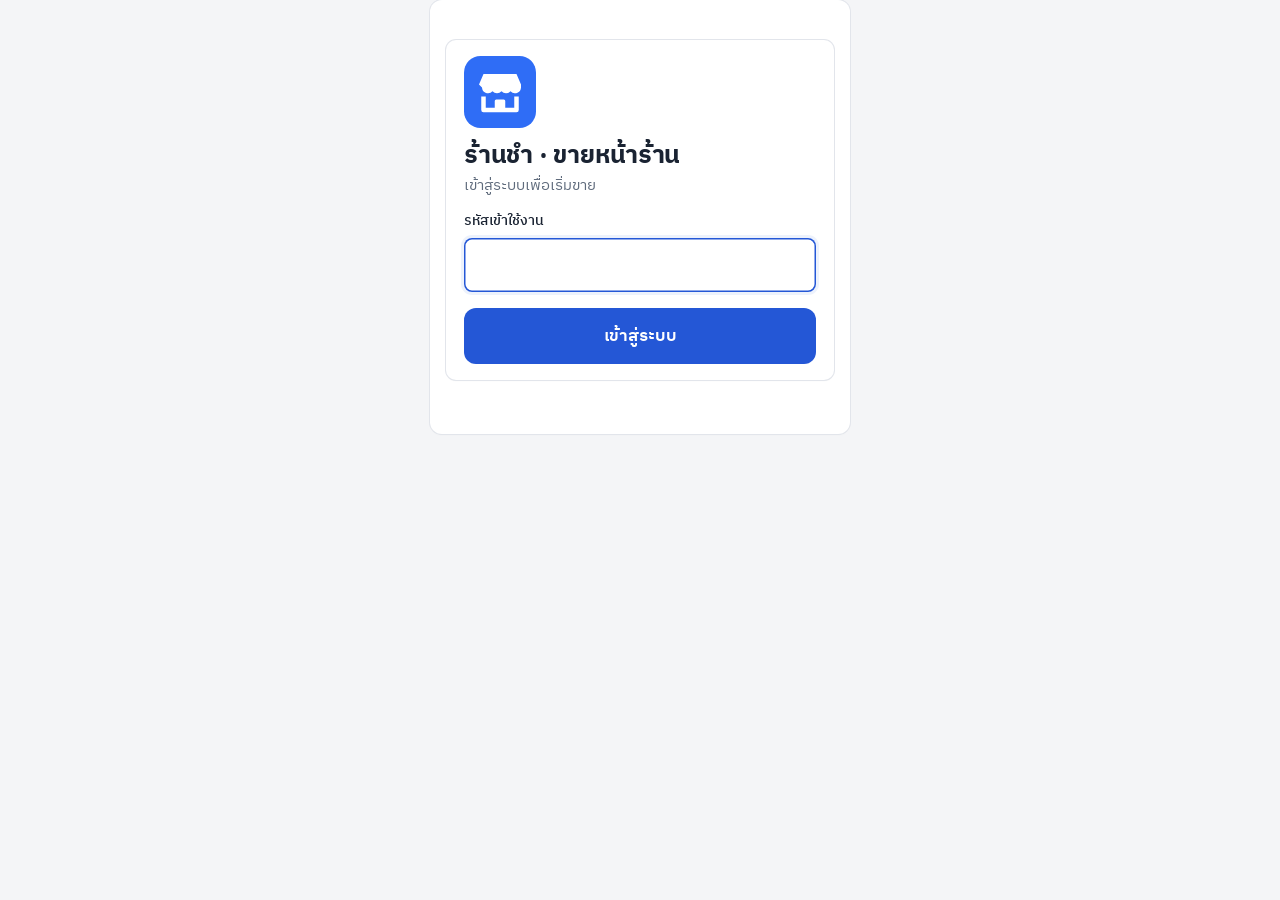
==== commit 267abb02: "Add files via upload" ====
--- a/index.html
+++ b/index.html
@@ -4,18 +4,19 @@
 <meta name="robots" content="noindex">
 <title>ร้านชำ POS</title>
 <link rel="icon" type="image/svg+xml" href="logo.svg">
-<link rel="stylesheet" href="style.css?v=66"><link rel="stylesheet" href="neu.css?v=66"><link rel="stylesheet" href="pos.css?v=66"><link rel="stylesheet" href="themes.css?v=66"><link rel="stylesheet" href="pro.css?v=66">
+<link rel="stylesheet" href="style.css?v=68"><link rel="stylesheet" href="neu.css?v=68"><link rel="stylesheet" href="pos.css?v=68"><link rel="stylesheet" href="themes.css?v=68"><link rel="stylesheet" href="pro.css?v=68">
 </head><body class="neu pos">
 <script>try{var t=localStorage.getItem("posTheme");t=(t==="prem"||t==="night")?"prem":"soft";document.body.dataset.theme=t}catch(e){document.body.dataset.theme="soft"}</script>
 <div id="app"></div>
 <div id="mroot"></div>
 <div id="toast" role="status"></div>
-<script src="config.js?v=66"></script>
-<script src="html5-qrcode.min.js?v=66"></script>
-<script src="qrlib.js?v=66"></script>
-<script src="pos.js?v=66"></script>
-<script src="labels.js?v=66"></script>
-<script src="books.js?v=66"></script>
-<script src="recv.js?v=66"></script>
-<script src="ext.js?v=66"></script>
+<script src="config.js?v=68"></script>
+<script src="html5-qrcode.min.js?v=68"></script>
+<script src="qrlib.js?v=68"></script>
+<script src="pos.js?v=68"></script>
+<script src="labels.js?v=68"></script>
+<script src="books.js?v=68"></script>
+<script src="recv.js?v=68"></script>
+<script src="ext.js?v=68"></script>
+<script src="xl.js?v=68"></script>
 </body></html>
